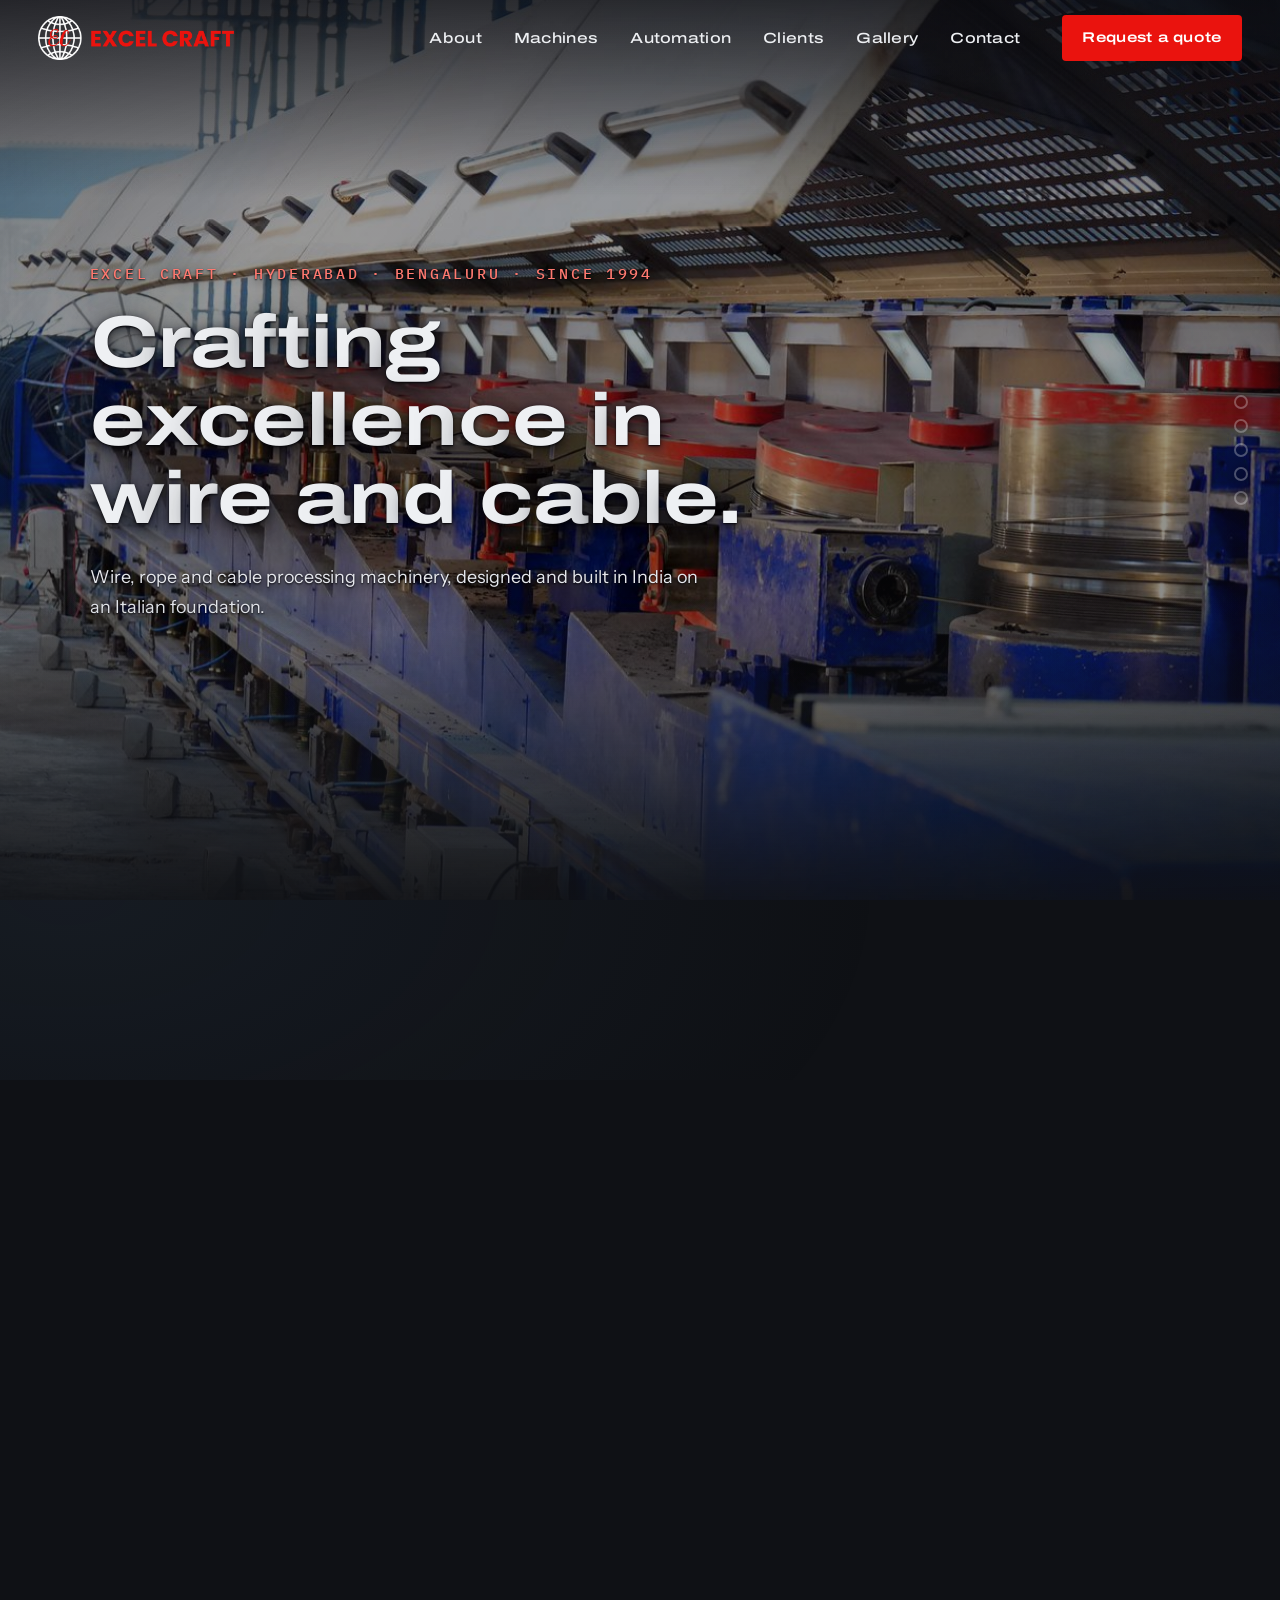
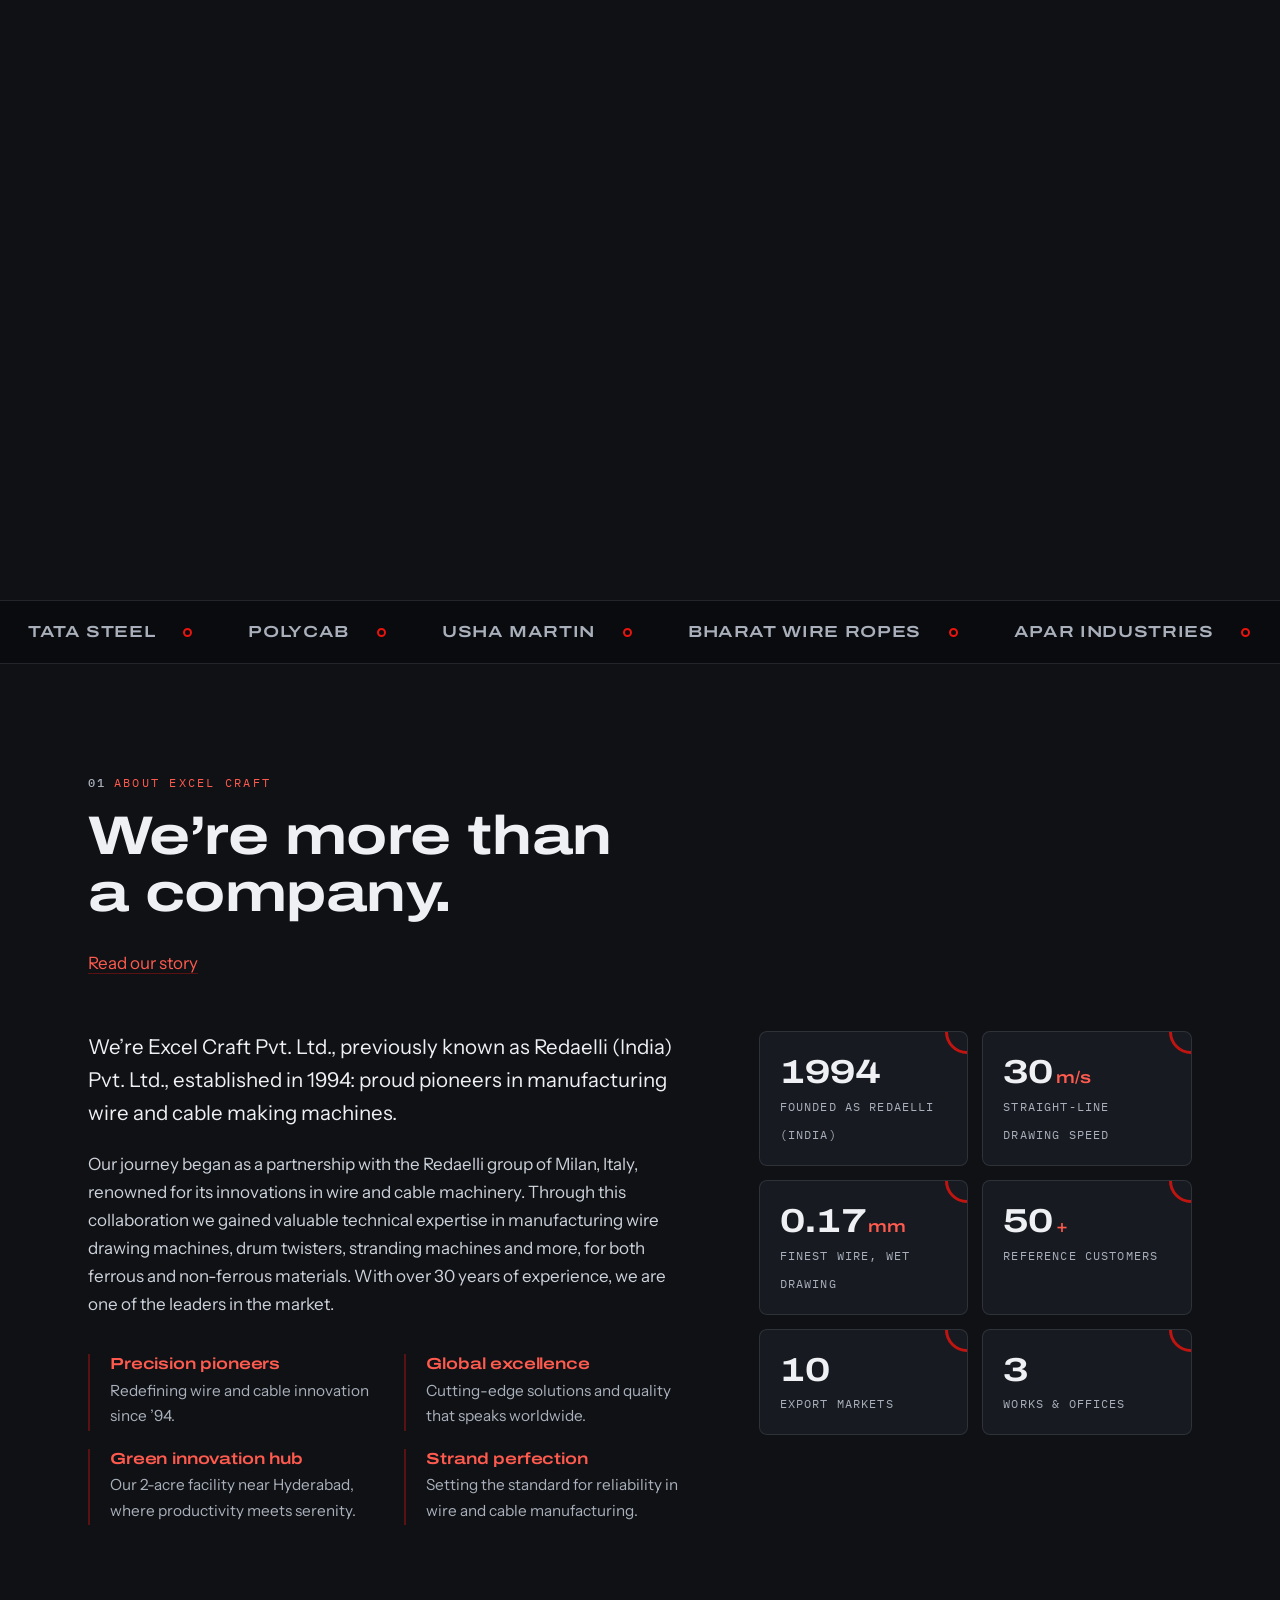
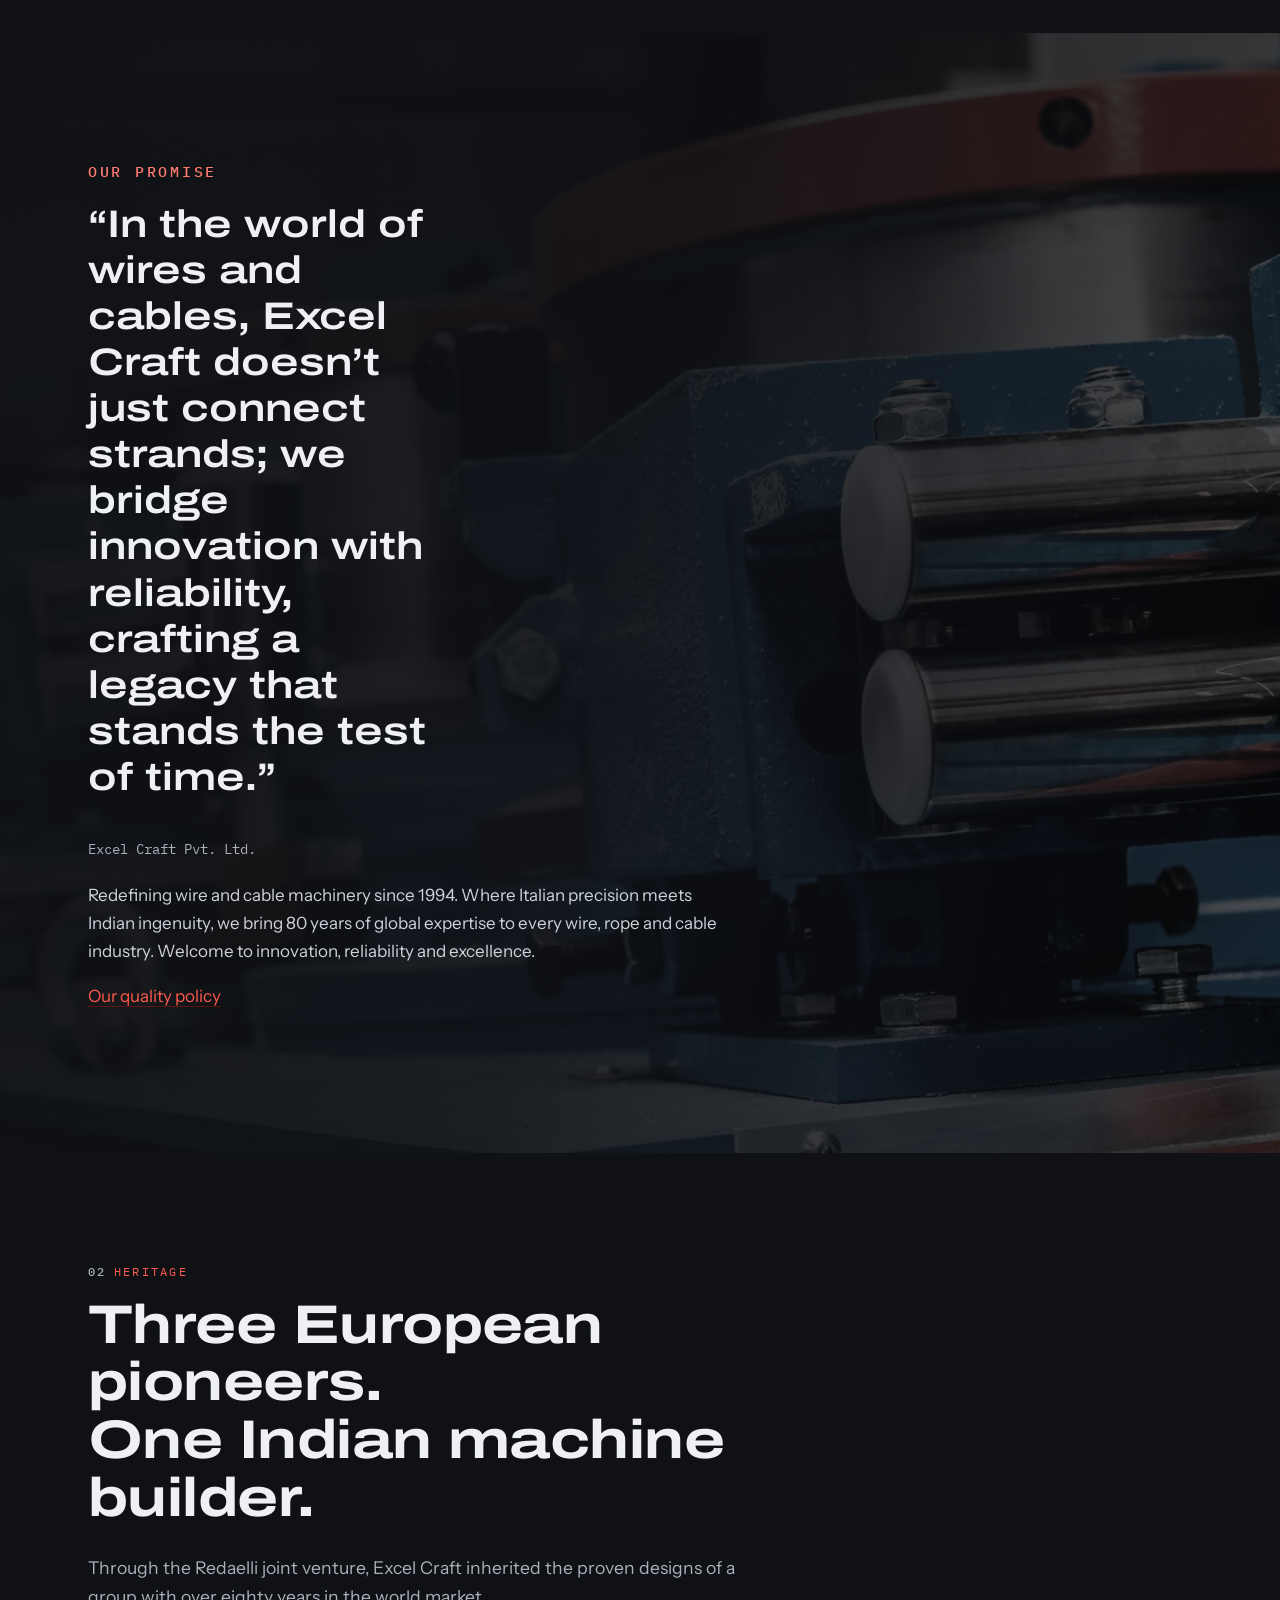
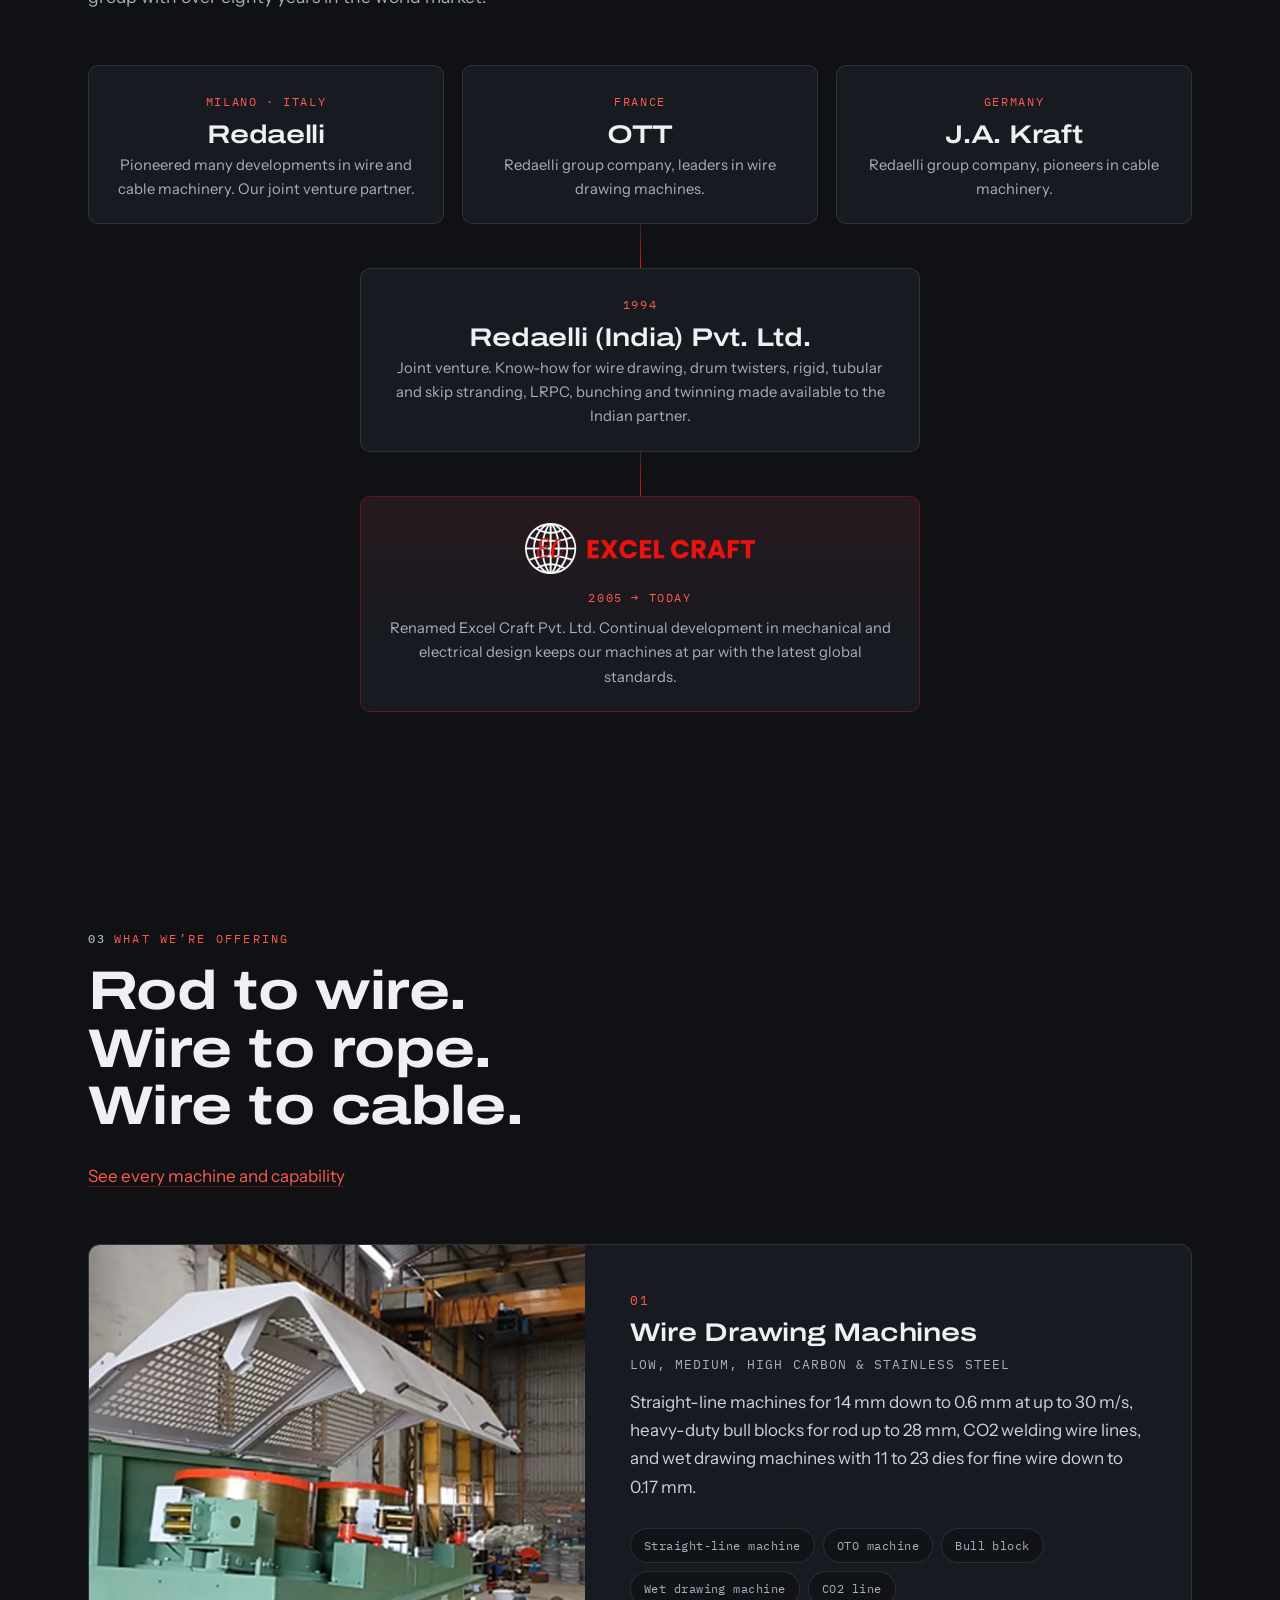
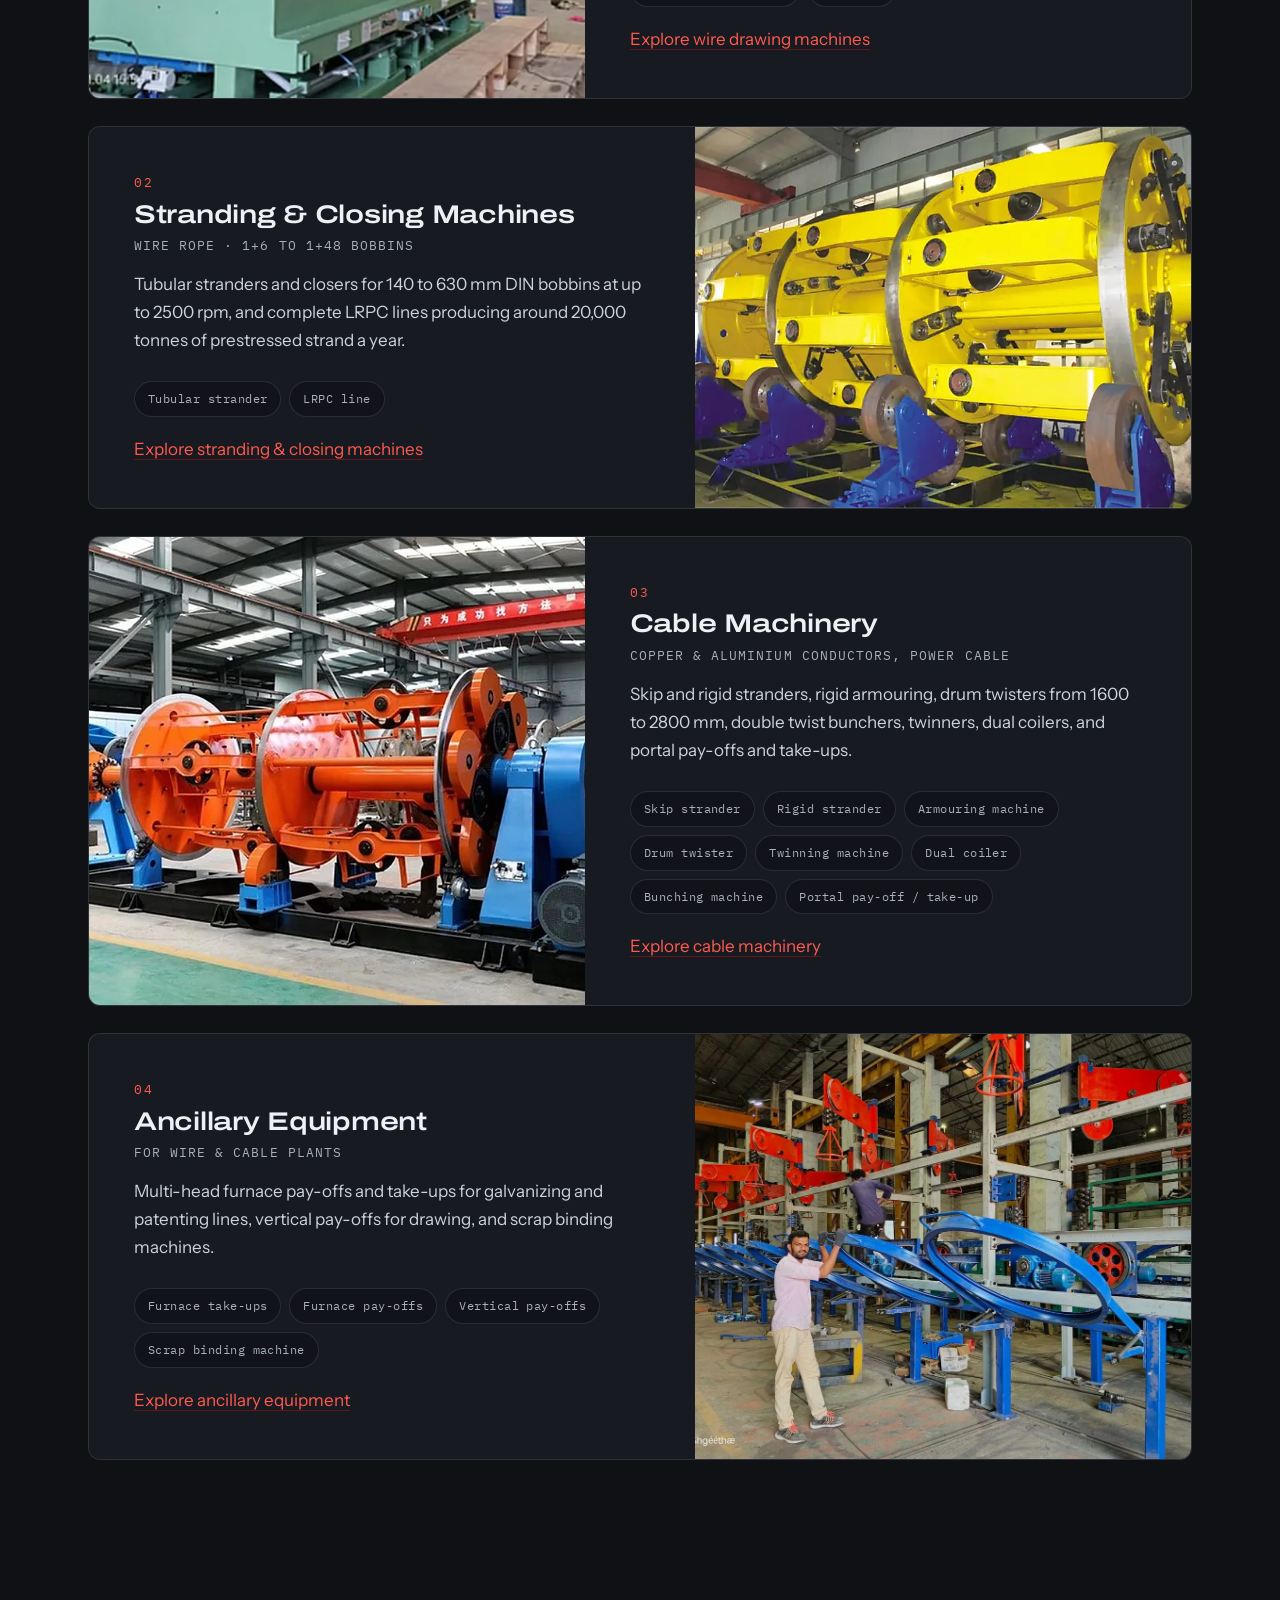
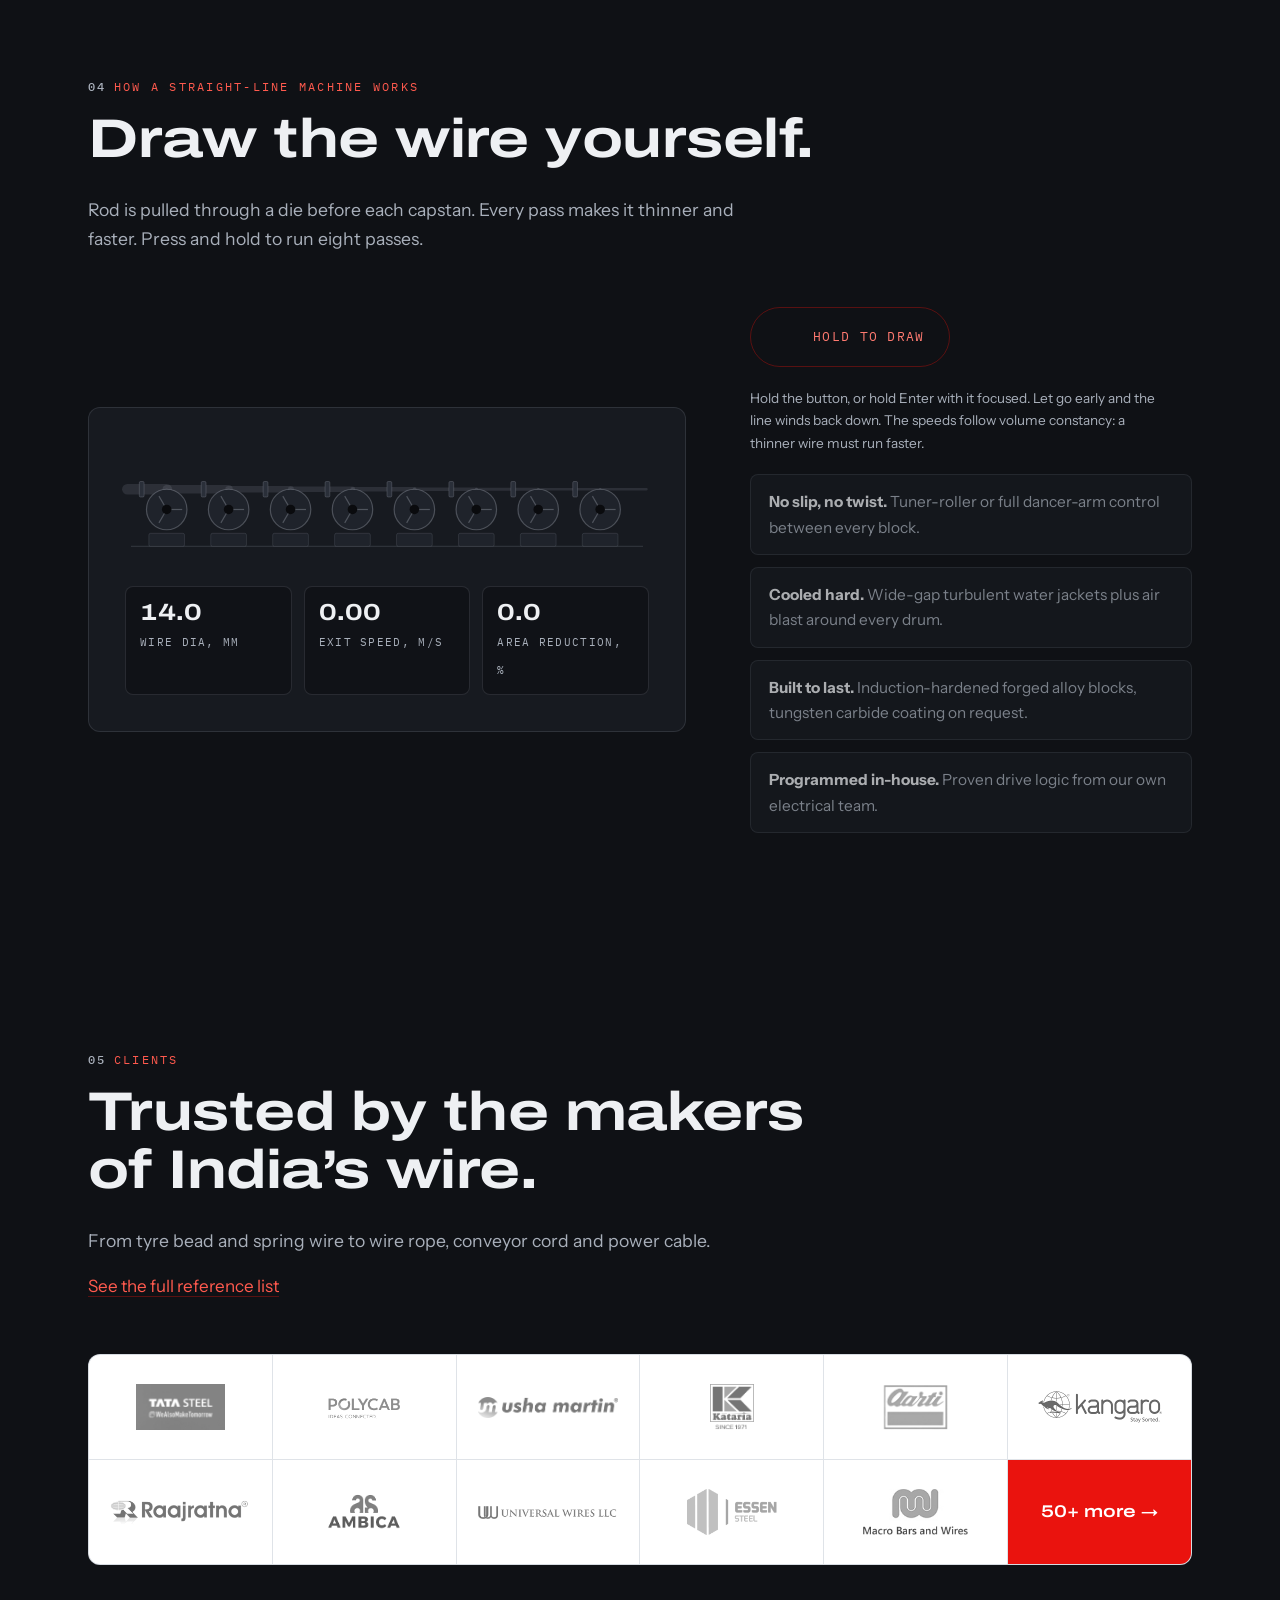
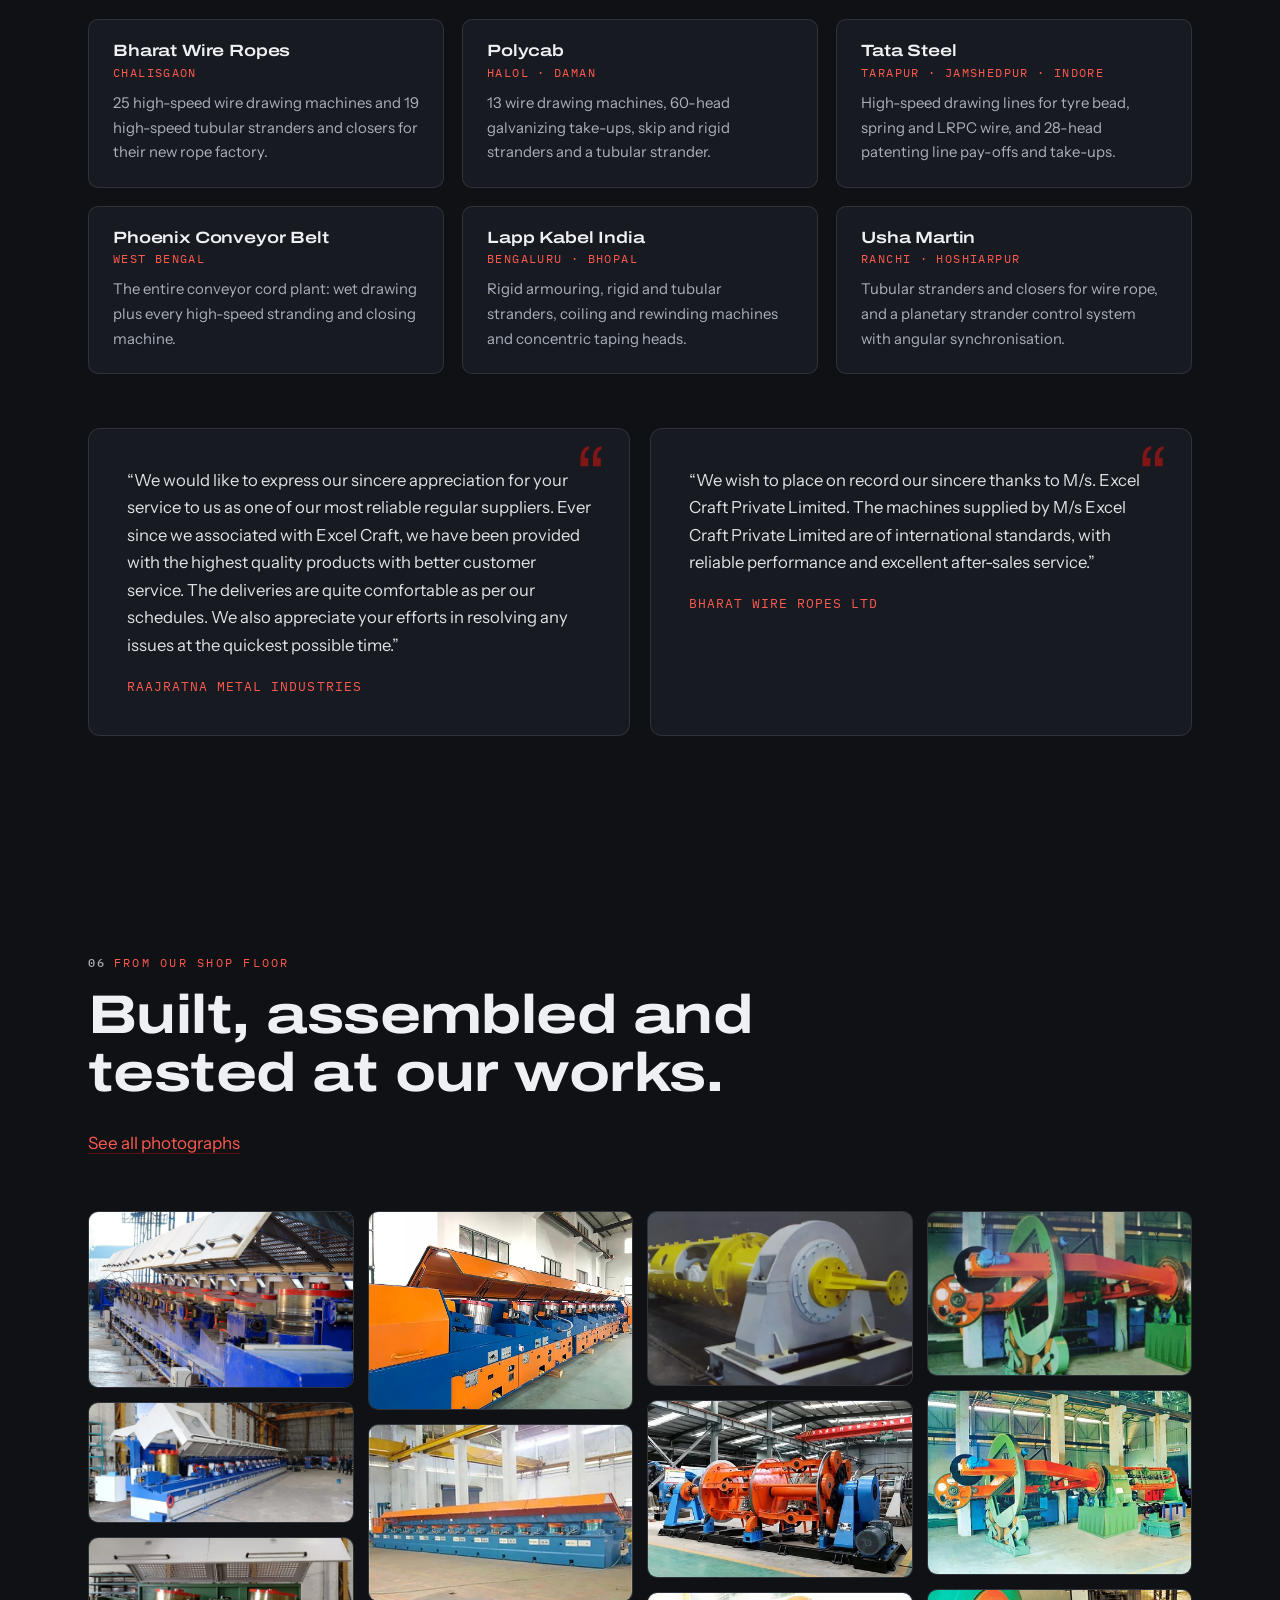
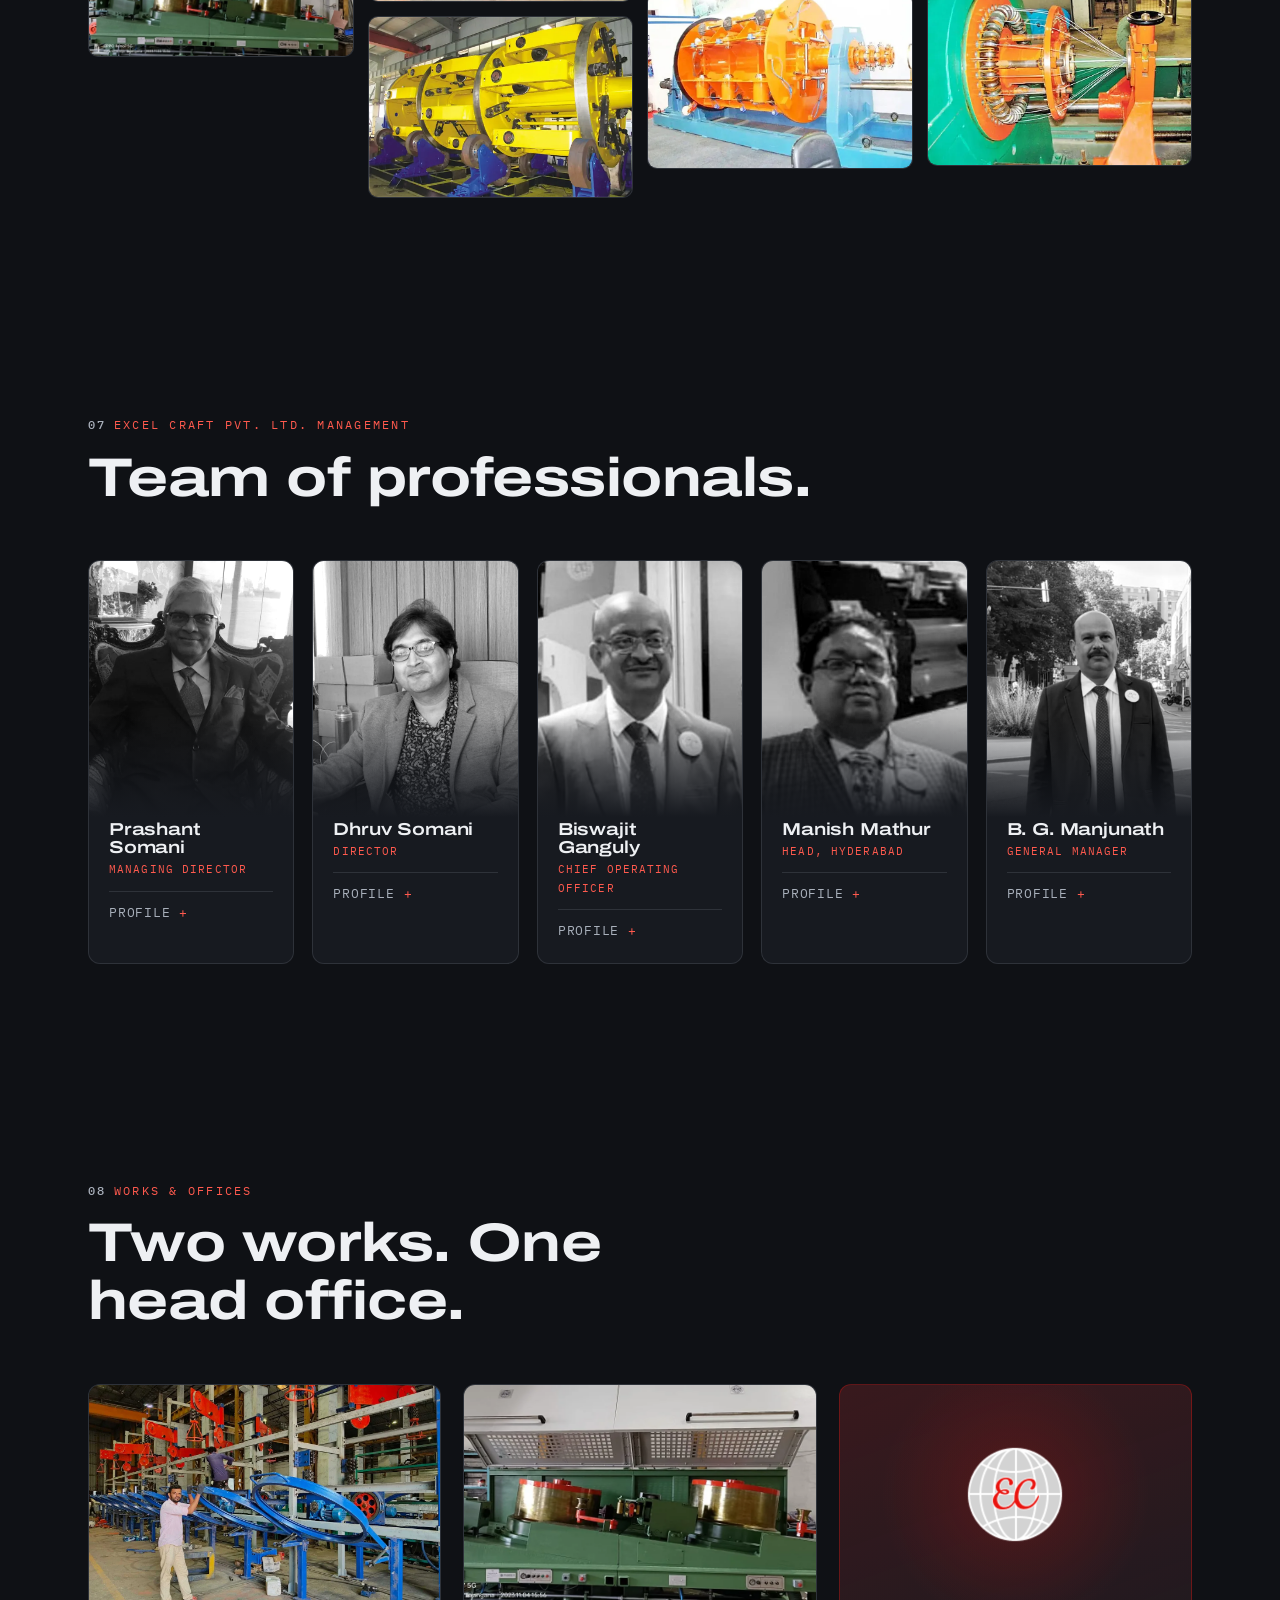
==== index.html @ e6c7a9d7 "Excel Craft premium website: scroll-journey home + 10 sub-pages Rebuild of excelcraft.in on the L&W " ====
<!DOCTYPE html>
<html lang="en">
<head>
<meta charset="UTF-8">
<meta name="viewport" content="width=device-width, initial-scale=1.0">
<title>Excel Craft | Wire, Rope &amp; Cable Machinery | Since 1994</title>
<meta name="description" content="Excel Craft (formerly Redaelli India) designs and builds wire drawing, stranding and cable machinery in Hyderabad and Bengaluru for Tata Steel, Polycab, Usha Martin and more. Since 1994.">
<meta name="theme-color" content="#0f1115">
<!-- DEPLOY STEP: set og:url / og:image to absolute URLs on the final domain -->
<meta property="og:title" content="Excel Craft | Wire, Rope &amp; Cable Machinery | Since 1994">
<meta property="og:description" content="Excel Craft (formerly Redaelli India) designs and builds wire drawing, stranding and cable machinery in Hyderabad and Bengaluru for Tata Steel, Polycab, Usha Martin and more. Since 1994.">
<meta property="og:type" content="website">
<meta property="og:image" content="assets/img/hero-1400.jpg">
<link rel="icon" type="image/png" href="assets/img/mark.png">
<link rel="preconnect" href="https://fonts.googleapis.com">
<link rel="preconnect" href="https://fonts.gstatic.com" crossorigin>
<link href="https://fonts.googleapis.com/css2?family=Archivo:wdth,wght@125,500;125,600;125,700&family=Instrument+Sans:wght@400;500&family=IBM+Plex+Mono:wght@400;500&display=swap" rel="stylesheet">
<link rel="stylesheet" href="assets/css/main.css">
<script>document.documentElement.classList.add('js');window.addEventListener('load',function(){document.body.classList.add('ready')});</script>
</head>
<body>
<a class="skip-link" href="#main">Skip to content</a>
<div class="env" aria-hidden="true"><div class="env-glow"></div><canvas id="motes"></canvas><div class="env-grain"></div></div>

<header class="nav" id="nav">
  <div class="nav-inner">
    <a class="brand" href="index.html" aria-label="Excel Craft, home"><img src="assets/img/logo.png" alt="Excel Craft" width="196" height="43"></a>
    <nav class="menu" aria-label="Main menu">
      <ul class="menu-list">
        <li><a class="menu-top" href="about.html">About</a></li>
        <li class="has-drop">
          <button class="menu-top" aria-expanded="false">Machines</button>
          <ul class="drop">
            <li><a href="wire-drawing.html">Wire Drawing Machines</a></li>
            <li><a href="stranding-closing.html">Stranding &amp; Closing Machines</a></li>
            <li><a href="cable-machinery.html">Cable Machinery</a></li>
            <li><a href="ancillary.html">Ancillary Equipment</a></li>
            <li><a class="drop-all" href="products.html">All machines &amp; capabilities</a></li>
          </ul>
        </li>
        <li><a class="menu-top" href="services.html">Automation</a></li>
        <li><a class="menu-top" href="clients.html">Clients</a></li>
        <li><a class="menu-top" href="gallery.html">Gallery</a></li>
        <li><a class="menu-top" href="contact.html">Contact</a></li>
      </ul>
    </nav>
    <a class="btn btn-solid nav-cta" href="contact.html#enquiry">Request a quote</a>
    <button class="burger" id="burger" aria-expanded="false" aria-controls="mobile-menu" aria-label="Open menu"><span></span><span></span><span></span></button>
  </div>
</header>

<div class="mobile-menu" id="mobile-menu" hidden>
  <nav aria-label="Mobile menu">
    <a class="mm-single" href="about.html">About</a>
    <details><summary>Machines</summary>
      <a href="wire-drawing.html">Wire Drawing Machines</a>
      <a href="stranding-closing.html">Stranding &amp; Closing Machines</a>
      <a href="cable-machinery.html">Cable Machinery</a>
      <a href="ancillary.html">Ancillary Equipment</a>
      <a href="products.html">All machines &amp; capabilities</a>
    </details>
    <a class="mm-single" href="services.html">Automation &amp; Service</a>
    <a class="mm-single" href="clients.html">Clients</a>
    <a class="mm-single" href="gallery.html">Gallery</a>
    <a class="mm-single" href="contact.html">Contact</a>
    <a class="btn btn-solid mm-cta" href="contact.html#enquiry">Request a quote</a>
  </nav>
</div>

<main id="main" tabindex="-1">

<section class="hero" id="top" aria-label="Introduction">
  <div class="stage">
    <div class="cam" aria-hidden="true">
      <img id="hero-img" src="assets/img/hero-2560.jpg" srcset="assets/img/hero-1400.jpg 1400w, assets/img/hero-2560.jpg 2560w" sizes="100vw" alt="" fetchpriority="high">
    </div>
    <div class="scrim" aria-hidden="true"></div>

    <div class="band band-1" data-a="0" data-b="0.17" data-entrance="rise">
      <p class="kicker">Excel Craft &middot; Hyderabad &middot; Bengaluru &middot; Since 1994</p>
      <h1 class="split" data-split>Crafting excellence in wire and cable.</h1>
      <p class="band-sub">Wire, rope and cable processing machinery, designed and built in India on an Italian foundation.</p>
    </div>
    <div class="band band-2" data-a="0.21" data-b="0.385" data-entrance="scatter">
      <p class="split big" data-split>Tata Steel. Polycab. Usha Martin.</p>
      <p class="band-sub">Some of India's largest wire, rope and cable makers, and fifty more at home and abroad, run their lines on Excel Craft machines.</p>
    </div>
    <div class="band band-3" data-a="0.42" data-b="0.60" data-entrance="grid">
      <p class="split big" data-split>14 mm rod in. 0.6 mm wire out. 30 m/s.</p>
      <p class="band-sub">Straight-line drawing with no slip and no twist, on blocks from 350 to 1200 mm.</p>
    </div>
    <div class="band band-4" data-a="0.63" data-b="0.80" data-entrance="blur">
      <p class="split big" data-split>Born Redaelli (India). A lineage that starts in Milan.</p>
      <p class="band-sub">Italian precision meets Indian ingenuity: eighty years of Redaelli know-how, carried forward since 1994.</p>
    </div>
    <div class="band band-5" data-a="0.835" data-b="1" data-entrance="settle">
      <h2 class="split" data-split>Where precision meets Indian ingenuity.</h2>
      <p class="band-sub settle-sub">From a single drawing machine to an entire rope plant.</p>
      <div class="settle-cta">
        <a class="btn btn-solid" href="#contact">Request a quote</a>
        <a class="btn btn-ghost" href="#machines">Explore the machines</a>
      </div>
    </div>

    <div class="static-hero">
      <p class="kicker">Excel Craft &middot; Hyderabad &middot; Bengaluru &middot; Since 1994</p>
      <p class="static-h1" role="heading" aria-level="1">Crafting excellence in wire and cable.</p>
      <p class="band-sub">Wire, rope and cable processing machinery, designed and built in India on an Italian foundation.</p>
      <div class="settle-cta">
        <a class="btn btn-solid" href="#contact">Request a quote</a>
        <a class="btn btn-ghost" href="#machines">Explore the machines</a>
      </div>
    </div>

    <div class="hero-steps" aria-hidden="true"><span></span><span></span><span></span><span></span><span></span></div>
    <div class="cue" aria-hidden="true"><span class="cue-label">Scroll</span><span class="cue-line"></span></div>
  </div>
</section>

<div class="ticker" aria-label="Some of our clients">
  <div class="ticker-track"><ul><li>Tata Steel</li><li>Polycab</li><li>Usha Martin</li><li>Bharat Wire Ropes</li><li>APAR Industries</li><li>Lapp Kabel</li><li>Sterlite</li><li>Kataria Wires</li><li>Aarti Steels</li><li>Phoenix Conveyor Belt</li><li>Ador Welding</li><li>Deepak Cables</li><li>Jordan Cables</li><li>Usha Siam Steel</li><li>Blue Nile Wire Products</li><li>Essen Steels</li><li>Rajratna Metals</li><li>Kangaro Industries</li></ul><ul aria-hidden="true"><li>Tata Steel</li><li>Polycab</li><li>Usha Martin</li><li>Bharat Wire Ropes</li><li>APAR Industries</li><li>Lapp Kabel</li><li>Sterlite</li><li>Kataria Wires</li><li>Aarti Steels</li><li>Phoenix Conveyor Belt</li><li>Ador Welding</li><li>Deepak Cables</li><li>Jordan Cables</li><li>Usha Siam Steel</li><li>Blue Nile Wire Products</li><li>Essen Steels</li><li>Rajratna Metals</li><li>Kangaro Industries</li></ul></div>
</div>

<!-- ============ PROFILE ============ -->
<section class="sec" id="profile">
  <div class="wrap">
    
    <div class="sec-head reveal">
      <p class="kicker"><b>01</b>About Excel Craft</p>
      <h2>We&rsquo;re more than<br>a company.</h2>
      <p><a class="text-link" href="about.html">Read our story</a></p>
    </div>
    <div class="profile-grid">
      <div class="reveal">
        <p class="lede">We&rsquo;re Excel Craft Pvt. Ltd., previously known as Redaelli (India) Pvt. Ltd., established in 1994: proud pioneers in manufacturing wire and cable making machines.</p>
        <p style="color:#cdd2db">Our journey began as a partnership with the Redaelli group of Milan, Italy, renowned for its innovations in wire and cable machinery. Through this collaboration we gained valuable technical expertise in manufacturing wire drawing machines, drum twisters, stranding machines and more, for both ferrous and non-ferrous materials. With over 30 years of experience, we are one of the leaders in the market.</p>
        <div class="pillars stagger reveal">
          <div class="pillar"><h3>Precision pioneers</h3><p>Redefining wire and cable innovation since &rsquo;94.</p></div>
          <div class="pillar"><h3>Global excellence</h3><p>Cutting-edge solutions and quality that speaks worldwide.</p></div>
          <div class="pillar"><h3>Green innovation hub</h3><p>Our 2-acre facility near Hyderabad, where productivity meets serenity.</p></div>
          <div class="pillar"><h3>Strand perfection</h3><p>Setting the standard for reliability in wire and cable manufacturing.</p></div>
        </div>
      </div>
      <div class="stats stagger reveal" id="stats">
        <div class="stat"><span class="stat-num" data-count="1994" data-plain>1994</span><span class="stat-label">Founded as Redaelli (India)</span></div>
        <div class="stat"><span class="stat-num" data-count="30">30<small>m/s</small></span><span class="stat-label">Straight-line drawing speed</span></div>
        <div class="stat"><span class="stat-num" data-count="0.17">0.17<small>mm</small></span><span class="stat-label">Finest wire, wet drawing</span></div>
        <div class="stat"><span class="stat-num" data-count="50">50<small>+</small></span><span class="stat-label">Reference customers</span></div>
        <div class="stat"><span class="stat-num" data-count="10">10</span><span class="stat-label">Export markets</span></div>
        <div class="stat"><span class="stat-num" data-count="3" data-plain>3</span><span class="stat-label">Works &amp; offices</span></div>
      </div>
    </div>
  </div>
</section>

<!-- Lineage band -->
<section class="lineage-band" aria-label="Our promise">
  <div class="lineage-photo" aria-hidden="true"></div>
  <div class="wrap lineage-inner reveal">
    <p class="kicker">Our promise</p>
    <blockquote>
      <p>&ldquo;In the world of wires and cables, Excel Craft doesn&rsquo;t just connect strands; we bridge innovation with reliability, crafting a legacy that stands the test of time.&rdquo;</p>
      <footer>Excel Craft Pvt. Ltd.</footer>
    </blockquote>
    <p class="lineage-copy">Redefining wire and cable machinery since 1994. Where Italian precision meets Indian ingenuity, we bring 80 years of global expertise to every wire, rope and cable industry. Welcome to innovation, reliability and excellence.</p>
    <p><a class="text-link" href="about.html#quality">Our quality policy</a></p>
  </div>
</section>

<!-- Heritage -->
<section class="sec" id="heritage">
  <div class="wrap">
    
    <div class="sec-head reveal">
      <p class="kicker"><b>02</b>Heritage</p>
      <h2>Three European pioneers.<br>One Indian machine builder.</h2>
      <p class="sec-lede">Through the Redaelli joint venture, Excel Craft inherited the proven designs of a group with over eighty years in the world market.</p>
    </div>
    <div class="org reveal">
      <div class="org-row org-parents stagger reveal">
        <div class="org-card"><p class="org-tag">Milano &middot; Italy</p><h3>Redaelli</h3><p class="org-sub">Pioneered many developments in wire and cable machinery. Our joint venture partner.</p></div>
        <div class="org-card"><p class="org-tag">France</p><h3>OTT</h3><p class="org-sub">Redaelli group company, leaders in wire drawing machines.</p></div>
        <div class="org-card"><p class="org-tag">Germany</p><h3>J.A. Kraft</h3><p class="org-sub">Redaelli group company, pioneers in cable machinery.</p></div>
      </div>
      <div class="org-join" aria-hidden="true"><span class="org-line"></span></div>
      <div class="org-card org-mid reveal"><p class="org-tag">1994</p><h3>Redaelli (India) Pvt. Ltd.</h3><p class="org-sub">Joint venture. Know-how for wire drawing, drum twisters, rigid, tubular and skip stranding, LRPC, bunching and twinning made available to the Indian partner.</p></div>
      <div class="org-join" aria-hidden="true"><span class="org-line"></span></div>
      <div class="org-card org-ec reveal"><img src="assets/img/logo.png" alt="Excel Craft" loading="lazy"><p class="org-tag">2005 &rarr; today</p><p class="org-sub">Renamed Excel Craft Pvt. Ltd. Continual development in mechanical and electrical design keeps our machines at par with the latest global standards.</p></div>
    </div>
  </div>
</section>

<!-- ============ MACHINES ============ -->
<section class="sec" id="machines">
  <div class="wrap">
    
    <div class="sec-head reveal">
      <p class="kicker"><b>03</b>What we&rsquo;re offering</p>
      <h2>Rod to wire. Wire to rope.<br>Wire to cable.</h2>
      <p><a class="text-link" href="products.html">See every machine and capability</a></p>
    </div>
    <div class="svc-list">
      <article class="svc reveal">
        <div class="svc-media"><img src="assets/img/p-straight-line.webp" alt="Straight-line wire drawing machine" loading="lazy"></div>
        <div class="svc-body">
          <p class="svc-index">01</p><h3>Wire Drawing Machines</h3><p class="svc-tag">Low, medium, high carbon &amp; stainless steel</p><p>Straight-line machines for 14 mm down to 0.6 mm at up to 30 m/s, heavy-duty bull blocks for rod up to 28 mm, CO2 welding wire lines, and wet drawing machines with 11 to 23 dies for fine wire down to 0.17 mm.</p>
          <ul class="chip-row"><li><a href="wire-drawing.html#straight-line">Straight-line machine</a></li><li><a href="wire-drawing.html#oto">OTO machine</a></li><li><a href="wire-drawing.html#bull-block">Bull block</a></li><li><a href="wire-drawing.html#wet-drawing">Wet drawing machine</a></li><li><a href="wire-drawing.html#co2-line">CO2 line</a></li></ul>
          <p style="margin:18px 0 0"><a class="text-link" href="wire-drawing.html">Explore wire drawing machines</a></p>
        </div>
      </article>
      <article class="svc reveal">
        <div class="svc-media"><img src="assets/img/g-tubular-yellow.webp" alt="Tubular stranding machine" loading="lazy"></div>
        <div class="svc-body">
          <p class="svc-index">02</p><h3>Stranding &amp; Closing Machines</h3><p class="svc-tag">Wire rope &middot; 1+6 to 1+48 bobbins</p><p>Tubular stranders and closers for 140 to 630 mm DIN bobbins at up to 2500 rpm, and complete LRPC lines producing around 20,000 tonnes of prestressed strand a year.</p>
          <ul class="chip-row"><li><a href="stranding-closing.html#tubular">Tubular strander</a></li><li><a href="stranding-closing.html#lrpc">LRPC line</a></li></ul>
          <p style="margin:18px 0 0"><a class="text-link" href="stranding-closing.html">Explore stranding &amp; closing machines</a></p>
        </div>
      </article>
      <article class="svc reveal">
        <div class="svc-media"><img src="assets/img/g-rigid-orange.webp" alt="Rigid stranding machine" loading="lazy"></div>
        <div class="svc-body">
          <p class="svc-index">03</p><h3>Cable Machinery</h3><p class="svc-tag">Copper &amp; aluminium conductors, power cable</p><p>Skip and rigid stranders, rigid armouring, drum twisters from 1600 to 2800 mm, double twist bunchers, twinners, dual coilers, and portal pay-offs and take-ups.</p>
          <ul class="chip-row"><li><a href="cable-machinery.html#skip-strander">Skip strander</a></li><li><a href="cable-machinery.html#rigid-strander">Rigid strander</a></li><li><a href="cable-machinery.html#rigid-armouring">Armouring machine</a></li><li><a href="cable-machinery.html#drum-twister">Drum twister</a></li><li><a href="cable-machinery.html#twinning">Twinning machine</a></li><li><a href="cable-machinery.html#dual-coiler">Dual coiler</a></li><li><a href="cable-machinery.html#bunching">Bunching machine</a></li><li><a href="cable-machinery.html#portal">Portal pay-off / take-up</a></li></ul>
          <p style="margin:18px 0 0"><a class="text-link" href="cable-machinery.html">Explore cable machinery</a></p>
        </div>
      </article>
      <article class="svc reveal">
        <div class="svc-media"><img src="assets/img/p-furnace-payoff.webp" alt="Row of furnace pay-offs" loading="lazy"></div>
        <div class="svc-body">
          <p class="svc-index">04</p><h3>Ancillary Equipment</h3><p class="svc-tag">For wire &amp; cable plants</p><p>Multi-head furnace pay-offs and take-ups for galvanizing and patenting lines, vertical pay-offs for drawing, and scrap binding machines.</p>
          <ul class="chip-row"><li><a href="ancillary.html#furnace-takeup">Furnace take-ups</a></li><li><a href="ancillary.html#furnace-payoff">Furnace pay-offs</a></li><li><a href="ancillary.html#vertical-payoff">Vertical pay-offs</a></li><li><a href="ancillary.html#scrap-binding">Scrap binding machine</a></li></ul>
          <p style="margin:18px 0 0"><a class="text-link" href="ancillary.html">Explore ancillary equipment</a></p>
        </div>
      </article>
    </div>
  </div>
</section>

<!-- ============ THE INTERACTIVE MOMENT ============ -->
<section class="sec" id="draw">
  <div class="wrap">
    
    <div class="sec-head reveal">
      <p class="kicker"><b>04</b>How a straight-line machine works</p>
      <h2>Draw the wire yourself.</h2>
      <p class="sec-lede">Rod is pulled through a die before each capstan. Every pass makes it thinner and faster. Press and hold to run eight passes.</p>
    </div>
    <div class="draw-wrap reveal">
      <div class="draw-rig">
        <svg class="draw-svg" id="draw-svg" viewBox="0 0 880 200" role="img" aria-label="Eight capstans of a straight-line drawing machine">
        <line class="rail" x1="10" y1="172" x2="870" y2="172"/>
        <line class="wire-bg" x1="4" y1="76" x2="70" y2="76" stroke-width="18.0"/>
        <line class="wire-bg" x1="70" y1="76" x2="174" y2="76" stroke-width="14.1"/>
        <line class="wire-bg" x1="174" y1="76" x2="278" y2="76" stroke-width="11.2"/>
        <line class="wire-bg" x1="278" y1="76" x2="382" y2="76" stroke-width="9.0"/>
        <line class="wire-bg" x1="382" y1="76" x2="486" y2="76" stroke-width="7.3"/>
        <line class="wire-bg" x1="486" y1="76" x2="590" y2="76" stroke-width="6.0"/>
        <line class="wire-bg" x1="590" y1="76" x2="694" y2="76" stroke-width="5.1"/>
        <line class="wire-bg" x1="694" y1="76" x2="798" y2="76" stroke-width="4.3"/>
        <line class="wire-bg" x1="798" y1="76" x2="876" y2="76" stroke-width="3.8"/>
        <line class="wire" pathLength="1" x1="4" y1="76" x2="70" y2="76" stroke-width="18.0"/>
        <line class="wire" pathLength="1" x1="70" y1="76" x2="174" y2="76" stroke-width="14.1"/>
        <line class="wire" pathLength="1" x1="174" y1="76" x2="278" y2="76" stroke-width="11.2"/>
        <line class="wire" pathLength="1" x1="278" y1="76" x2="382" y2="76" stroke-width="9.0"/>
        <line class="wire" pathLength="1" x1="382" y1="76" x2="486" y2="76" stroke-width="7.3"/>
        <line class="wire" pathLength="1" x1="486" y1="76" x2="590" y2="76" stroke-width="6.0"/>
        <line class="wire" pathLength="1" x1="590" y1="76" x2="694" y2="76" stroke-width="5.1"/>
        <line class="wire" pathLength="1" x1="694" y1="76" x2="798" y2="76" stroke-width="4.3"/>
        <line class="wire" pathLength="1" x1="798" y1="76" x2="876" y2="76" stroke-width="3.8"/>
        <rect class="die-box" x="24" y="63" width="8" height="26" rx="2"/>
        <rect class="base" x="40" y="150" width="60" height="22" rx="3"/>
        <g class="rot"><circle class="cap" cx="70" cy="110" r="34"/><line class="spoke" x1="70" y1="110" x2="96.0" y2="110.0"/><line class="spoke" x1="70" y1="110" x2="57.0" y2="132.5"/><line class="spoke" x1="70" y1="110" x2="57.0" y2="87.5"/><circle class="hub" cx="70" cy="110" r="8"/></g>
        <rect class="die-box" x="128" y="63" width="8" height="26" rx="2"/>
        <rect class="base" x="144" y="150" width="60" height="22" rx="3"/>
        <g class="rot"><circle class="cap" cx="174" cy="110" r="34"/><line class="spoke" x1="174" y1="110" x2="200.0" y2="110.0"/><line class="spoke" x1="174" y1="110" x2="161.0" y2="132.5"/><line class="spoke" x1="174" y1="110" x2="161.0" y2="87.5"/><circle class="hub" cx="174" cy="110" r="8"/></g>
        <rect class="die-box" x="232" y="63" width="8" height="26" rx="2"/>
        <rect class="base" x="248" y="150" width="60" height="22" rx="3"/>
        <g class="rot"><circle class="cap" cx="278" cy="110" r="34"/><line class="spoke" x1="278" y1="110" x2="304.0" y2="110.0"/><line class="spoke" x1="278" y1="110" x2="265.0" y2="132.5"/><line class="spoke" x1="278" y1="110" x2="265.0" y2="87.5"/><circle class="hub" cx="278" cy="110" r="8"/></g>
        <rect class="die-box" x="336" y="63" width="8" height="26" rx="2"/>
        <rect class="base" x="352" y="150" width="60" height="22" rx="3"/>
        <g class="rot"><circle class="cap" cx="382" cy="110" r="34"/><line class="spoke" x1="382" y1="110" x2="408.0" y2="110.0"/><line class="spoke" x1="382" y1="110" x2="369.0" y2="132.5"/><line class="spoke" x1="382" y1="110" x2="369.0" y2="87.5"/><circle class="hub" cx="382" cy="110" r="8"/></g>
        <rect class="die-box" x="440" y="63" width="8" height="26" rx="2"/>
        <rect class="base" x="456" y="150" width="60" height="22" rx="3"/>
        <g class="rot"><circle class="cap" cx="486" cy="110" r="34"/><line class="spoke" x1="486" y1="110" x2="512.0" y2="110.0"/><line class="spoke" x1="486" y1="110" x2="473.0" y2="132.5"/><line class="spoke" x1="486" y1="110" x2="473.0" y2="87.5"/><circle class="hub" cx="486" cy="110" r="8"/></g>
        <rect class="die-box" x="544" y="63" width="8" height="26" rx="2"/>
        <rect class="base" x="560" y="150" width="60" height="22" rx="3"/>
        <g class="rot"><circle class="cap" cx="590" cy="110" r="34"/><line class="spoke" x1="590" y1="110" x2="616.0" y2="110.0"/><line class="spoke" x1="590" y1="110" x2="577.0" y2="132.5"/><line class="spoke" x1="590" y1="110" x2="577.0" y2="87.5"/><circle class="hub" cx="590" cy="110" r="8"/></g>
        <rect class="die-box" x="648" y="63" width="8" height="26" rx="2"/>
        <rect class="base" x="664" y="150" width="60" height="22" rx="3"/>
        <g class="rot"><circle class="cap" cx="694" cy="110" r="34"/><line class="spoke" x1="694" y1="110" x2="720.0" y2="110.0"/><line class="spoke" x1="694" y1="110" x2="681.0" y2="132.5"/><line class="spoke" x1="694" y1="110" x2="681.0" y2="87.5"/><circle class="hub" cx="694" cy="110" r="8"/></g>
        <rect class="die-box" x="752" y="63" width="8" height="26" rx="2"/>
        <rect class="base" x="768" y="150" width="60" height="22" rx="3"/>
        <g class="rot"><circle class="cap" cx="798" cy="110" r="34"/><line class="spoke" x1="798" y1="110" x2="824.0" y2="110.0"/><line class="spoke" x1="798" y1="110" x2="785.0" y2="132.5"/><line class="spoke" x1="798" y1="110" x2="785.0" y2="87.5"/><circle class="hub" cx="798" cy="110" r="8"/></g>
        </svg>
        <div class="draw-read" aria-live="off">
          <div class="read"><b id="read-d">14.0</b><span>Wire dia, mm</span></div>
          <div class="read"><b id="read-v">0.0</b><span>Exit speed, m/s</span></div>
          <div class="read"><b id="read-r">0.0</b><span>Area reduction, %</span></div>
        </div>
      </div>
      <div class="draw-side">
        <button class="hold-btn" id="hold-btn" aria-describedby="hold-note">
          <svg class="hold-ring" viewBox="0 0 48 48" aria-hidden="true"><circle cx="24" cy="24" r="20" fill="none" stroke="currentColor" stroke-width="3" stroke-dasharray="126" style="stroke-dashoffset:var(--hd,126)"/></svg>
          <span class="hold-label">Hold to draw</span>
        </button>
        <p id="hold-note" class="hold-note">Hold the button, or hold Enter with it focused. Let go early and the line winds back down. The speeds follow volume constancy: a thinner wire must run faster.</p>
        <ul class="draw-facts" id="draw-facts">
          <li><strong>No slip, no twist.</strong> Tuner-roller or full dancer-arm control between every block.</li>
          <li><strong>Cooled hard.</strong> Wide-gap turbulent water jackets plus air blast around every drum.</li>
          <li><strong>Built to last.</strong> Induction-hardened forged alloy blocks, tungsten carbide coating on request.</li>
          <li><strong>Programmed in-house.</strong> Proven drive logic from our own electrical team.</li>
        </ul>
      </div>
    </div>
  </div>
</section>

<!-- ============ CLIENTS ============ -->
<section class="sec" id="clients">
  <div class="wrap">
    
    <div class="sec-head reveal">
      <p class="kicker"><b>05</b>Clients</p>
      <h2>Trusted by the makers<br>of India&rsquo;s wire.</h2>
      <p class="sec-lede">From tyre bead and spring wire to wire rope, conveyor cord and power cable.</p>
      <p><a class="text-link" href="clients.html">See the full reference list</a></p>
    </div>
    <ul class="logo-wall stagger reveal">
      <li><img src="assets/img/c-tata-steel.png" alt="Tata Steel" loading="lazy"></li>
      <li><img src="assets/img/c-polycab.png" alt="Polycab" loading="lazy"></li>
      <li><img src="assets/img/c-usha-martin.png" alt="Usha Martin" loading="lazy"></li>
      <li><img src="assets/img/c-kataria.png" alt="Kataria Wires" loading="lazy"></li>
      <li><img src="assets/img/c-aarti.png" alt="Aarti Steels" loading="lazy"></li>
      <li><img src="assets/img/c-kangaro.png" alt="Kangaro Industries" loading="lazy"></li>
      <li><img src="assets/img/c-raajratna.png" alt="Raajratna Metal Industries" loading="lazy"></li>
      <li><img src="assets/img/c-ambica.png" alt="Ambica" loading="lazy"></li>
      <li><img src="assets/img/c-universal-wires.png" alt="Universal Wires LLC" loading="lazy"></li>
      <li><img src="assets/img/c-essen.png" alt="Essen Steel" loading="lazy"></li>
      <li><img src="assets/img/c-macro-bars.png" alt="Macro Bars and Wires" loading="lazy"></li>
      <li class="more"><a href="clients.html">50+ more &rarr;</a></li>
    </ul>
    <div class="supplied stagger reveal">
      <div class="supply-card"><h3>Bharat Wire Ropes</h3><p class="where">Chalisgaon</p><p>25 high-speed wire drawing machines and 19 high-speed tubular stranders and closers for their new rope factory.</p></div>
      <div class="supply-card"><h3>Polycab</h3><p class="where">Halol &middot; Daman</p><p>13 wire drawing machines, 60-head galvanizing take-ups, skip and rigid stranders and a tubular strander.</p></div>
      <div class="supply-card"><h3>Tata Steel</h3><p class="where">Tarapur &middot; Jamshedpur &middot; Indore</p><p>High-speed drawing lines for tyre bead, spring and LRPC wire, and 28-head patenting line pay-offs and take-ups.</p></div>
      <div class="supply-card"><h3>Phoenix Conveyor Belt</h3><p class="where">West Bengal</p><p>The entire conveyor cord plant: wet drawing plus every high-speed stranding and closing machine.</p></div>
      <div class="supply-card"><h3>Lapp Kabel India</h3><p class="where">Bengaluru &middot; Bhopal</p><p>Rigid armouring, rigid and tubular stranders, coiling and rewinding machines and concentric taping heads.</p></div>
      <div class="supply-card"><h3>Usha Martin</h3><p class="where">Ranchi &middot; Hoshiarpur</p><p>Tubular stranders and closers for wire rope, and a planetary strander control system with angular synchronisation.</p></div>
    </div>
    
    <div class="quote-grid stagger reveal">
      <blockquote class="testimonial">
        <p>&ldquo;We would like to express our sincere appreciation for your service to us as one of our most reliable regular suppliers. Ever since we associated with Excel Craft, we have been provided with the highest quality products with better customer service. The deliveries are quite comfortable as per our schedules. We also appreciate your efforts in resolving any issues at the quickest possible time.&rdquo;</p>
        <footer>Raajratna Metal Industries</footer>
      </blockquote>
      <blockquote class="testimonial">
        <p>&ldquo;We wish to place on record our sincere thanks to M/s. Excel Craft Private Limited. The machines supplied by M/s Excel Craft Private Limited are of international standards, with reliable performance and excellent after-sales service.&rdquo;</p>
        <footer>Bharat Wire Ropes Ltd</footer>
      </blockquote>
    </div>
  </div>
</section>

<!-- ============ GALLERY ============ -->
<section class="sec" id="gallery">
  <div class="wrap">
    
    <div class="sec-head reveal">
      <p class="kicker"><b>06</b>From our shop floor</p>
      <h2>Built, assembled and<br>tested at our works.</h2>
      <p><a class="text-link" href="gallery.html">See all photographs</a></p>
    </div>
    <div class="gallery reveal">
      <button type="button" data-full="assets/img/hero-1400.jpg" data-alt="Straight-line wire drawing machine, capstans in a row"><img src="assets/img/hero-1400.jpg" alt="Straight-line wire drawing machine, capstans in a row" loading="lazy"></button>
      <button type="button" data-full="assets/img/g-drawing-line-hood.webp" data-alt="Straight-line drawing line with safety hoods"><img src="assets/img/g-drawing-line-hood.webp" alt="Straight-line drawing line with safety hoods" loading="lazy"></button>
      <button type="button" data-full="assets/img/g-drawing-line-green.webp" data-alt="Drawing line assembled for trials"><img src="assets/img/g-drawing-line-green.webp" alt="Drawing line assembled for trials" loading="lazy"></button>
      <button type="button" data-full="assets/img/g-drawing-line-orange.webp" data-alt="Multi-block drawing line"><img src="assets/img/g-drawing-line-orange.webp" alt="Multi-block drawing line" loading="lazy"></button>
      <button type="button" data-full="assets/img/g-drawing-line-long.webp" data-alt="Long drawing line ready for dispatch"><img src="assets/img/g-drawing-line-long.webp" alt="Long drawing line ready for dispatch" loading="lazy"></button>
      <button type="button" data-full="assets/img/g-tubular-yellow.webp" data-alt="Tubular stranding machine"><img src="assets/img/g-tubular-yellow.webp" alt="Tubular stranding machine" loading="lazy"></button>
      <button type="button" data-full="assets/img/p-tubular.webp" data-alt="Tubular strander with bearing housing"><img src="assets/img/p-tubular.webp" alt="Tubular strander with bearing housing" loading="lazy"></button>
      <button type="button" data-full="assets/img/g-rigid-orange.webp" data-alt="Rigid stranding machine"><img src="assets/img/g-rigid-orange.webp" alt="Rigid stranding machine" loading="lazy"></button>
      <button type="button" data-full="assets/img/p-rigid-strander.webp" data-alt="Rigid strander cage"><img src="assets/img/p-rigid-strander.webp" alt="Rigid strander cage" loading="lazy"></button>
      <button type="button" data-full="assets/img/armouring-cage-crop.webp" data-alt="Drum twister cradle"><img src="assets/img/armouring-cage-crop.webp" alt="Drum twister cradle" loading="lazy"></button>
      <button type="button" data-full="assets/img/p-drum-twister.webp" data-alt="Drum twisting line"><img src="assets/img/p-drum-twister.webp" alt="Drum twisting line" loading="lazy"></button>
      <button type="button" data-full="assets/img/p-rigid-armouring.webp" data-alt="Rigid armouring machine"><img src="assets/img/p-rigid-armouring.webp" alt="Rigid armouring machine" loading="lazy"></button>
    </div>
  </div>
</section>

<!-- ============ LEADERSHIP ============ -->
<section class="sec" id="leadership">
  <div class="wrap">
    
    <div class="sec-head reveal">
      <p class="kicker"><b>07</b>Excel Craft Pvt. Ltd. management</p>
      <h2>Team of professionals.</h2>
    </div>
    <div class="leaders stagger reveal">
      <article class="leader">
        <div class="leader-photo"><img src="assets/img/lead-prashant-somani.webp" alt="Prashant Somani" loading="lazy"></div>
        <div class="leader-body"><h3>Prashant Somani</h3><p class="role">Managing Director</p><details><summary>Profile</summary><p>During a career that spans over four decades, Mr. Prashant Somani, as Managing Director, leads and determines the strategic direction of the company. With his aptitude for management and finance, he is both a respected leader and an advisor to the company, its portfolio of products and its subsidiaries. Under his management, Redaelli India Private Limited metamorphosed into a conglomerate with a variety of companies under its name. He also helms the company's latest venture, which deals with specialised welding. Under Mr. Somani's dynamic leadership, the company continues to evolve and diversify.</p></details></div>
      </article>
      <article class="leader">
        <div class="leader-photo"><img src="assets/img/lead-dhruv-somani.webp" alt="Dhruv Somani" loading="lazy"></div>
        <div class="leader-body"><h3>Dhruv Somani</h3><p class="role">Director</p><details><summary>Profile</summary><p>Having devoted over two decades to the company, Mr. Dhruv Somani is an integral part of Excel Craft. With a versatile skill-set and acute expertise in management, he is a key decision maker in areas including human resources, finance, operations and strategic management. Backed by a team of experienced professionals, he also oversees his textile manufacturing and processing business, which produces and prints a variety of fabrics for leading exporters and buying houses. His practical knowledge and ability to adapt make him an indispensable resource to the company.</p></details></div>
      </article>
      <article class="leader">
        <div class="leader-photo"><img src="assets/img/lead-biswajit-ganguly.webp" alt="Biswajit Ganguly" loading="lazy"></div>
        <div class="leader-body"><h3>Biswajit Ganguly</h3><p class="role">Chief Operating Officer</p><details><summary>Profile</summary><p>Mr. Biswajit Ganguly is a thorough professional in wire, cable and rope making machines. As COO of ECPL he sets and evolves the strategic direction for the company and its portfolio of products. He has more than three decades of experience in the wire, cable and rope industry, with a strong track record of driving a technology-based approach, executing business turnarounds and managing successful businesses, and commands respect in the wire industry globally. He worked with Usha Martin's machinery division for 22 years, joined ECPL in 2009, and has become a driving force in its growth, responsible for the strategy and execution of the company's goals.</p></details></div>
      </article>
      <article class="leader">
        <div class="leader-photo"><img src="assets/img/lead-manish-mathur.webp" alt="Manish Mathur" loading="lazy"></div>
        <div class="leader-body"><h3>Manish Mathur</h3><p class="role">Head, Hyderabad</p><details><summary>Profile</summary><p>Overall experience of 30 years. He started working with ECPL in 2002 and has worked in various positions, from technology improvement to new product development in wire, cable and rope making machinery. Before ECPL he worked with GEW Limited for 8 years across projects, maintenance and product development for wire and cable. He started his career as a service engineer in 1991 with Pertech Computers. He mentors our team of engineers.</p></details></div>
      </article>
      <article class="leader">
        <div class="leader-photo"><img src="assets/img/lead-bg-manjunath.webp" alt="B. G. Manjunath" loading="lazy"></div>
        <div class="leader-body"><h3>B. G. Manjunath</h3><p class="role">General Manager</p><details><summary>Profile</summary><p>Joined the ECPL family in May 2019, with over three decades of experience across production, maintenance, plant operations, business development, product management, new product launches and OEM sales. He has headed production, operations, quality assurance, projects, maintenance and sales and marketing teams at companies including National Standard Duncan Ltd., Panyam Cement and Mineral Industries, Usha Martin machinery division, Prakruti Industries (Tata Steel franchise) and Shakunt Enterprises.</p></details></div>
      </article>
    </div>
  </div>
</section>

<!-- ============ WORKS ============ -->
<section class="sec" id="works">
  <div class="wrap">
    
    <div class="sec-head reveal">
      <p class="kicker"><b>08</b>Works &amp; offices</p>
      <h2>Two works. One head office.</h2>
    </div>
    
    <div class="works-grid stagger reveal">
      <article class="work">
        <img src="assets/img/p-furnace-payoff.webp" alt="Pay-off frames on the Patancheru shop floor" loading="lazy">
        <div class="work-body">
          <p class="kicker">Works 1 &middot; Patancheru, Hyderabad</p>
          <h3>Design and manufacture</h3>
          <div class="work-facts"><div><b>2</b><span>Acres</span></div><div><b>~80</b><span>People</span></div><div><b>25 km</b><span>From Hyderabad</span></div></div>
          <p>A sprawling two-acre works in the peaceful Patancheru industrial area, enclosed by a granite wall with gardens, lawns and dozens of trees. Fully equipped for modern design, manufacture, inspection and material handling, with the BHEL ancillary vendor base right next door.</p>
          <address>B-20, IDA Phase-1, Patancheru 502 319, Medak District, Telangana</address>
        </div>
      </article>
      <article class="work">
        <img src="assets/img/g-drawing-line-green.webp" alt="Drawing line assembled for trials" loading="lazy">
        <div class="work-body">
          <p class="kicker">Works 2 &middot; Peenya, Bengaluru</p>
          <h3>Electricals and programming</h3>
          <div class="work-facts"><div><b>~20</b><span>People</span></div><div><b>4 + 4</b><span>Engineers &amp; techs</span></div><div><b>PLC</b><span>Drives &amp; SCADA</span></div></div>
          <p>Our second unit manufactures and supplies complete electrical and programming solutions for our machinery, and supports customers directly on customised needs.</p>
          <address>No. C-76, 2nd &ldquo;A&rdquo; Main Road, 2nd Stage, Peenya Industrial Area, Bengaluru 560 058</address>
        </div>
      </article>
      <article class="work work-hq">
        <div class="hq-mark"><img src="assets/img/mark.png" alt="" loading="lazy"></div>
        <div class="work-body">
          <p class="kicker">Corporate office &middot; Mumbai</p>
          <h3>Head office</h3>
          <p>Excel Craft Private Limited, formerly Redaelli (India) Pvt. Ltd. Incorporated 1994, renamed 2005. ISO 9001 quality management.</p>
          <address>147, 14th Floor, Jolly Maker Chambers II, Nariman Point, Mumbai 400 021</address>
        </div>
      </article>
    </div>
  </div>
</section>

<!-- ============ DOWNLOADS ============ -->
<section class="sec sec-tight" id="downloads">
  <div class="wrap">
    
    <div class="sec-head reveal">
      <p class="kicker"><b>09</b>Downloads</p>
      <h2>Take the catalogue with you.</h2>
    </div>
    
    <div class="pdf-grid stagger reveal">
      <a class="pdf-card" href="assets/docs/excel-craft-company-profile.pdf" target="_blank" rel="noopener"><img src="assets/img/cover-profile.webp" alt="" loading="lazy"><div><span class="pdf-tag">PDF &middot; 8 pages</span><h3>Company profile</h3><p class="pdf-note">Who we are, the full product mix and customer references.</p></div></a>
      <a class="pdf-card" href="assets/docs/excel-craft-wire-drawing-catalogue.pdf" target="_blank" rel="noopener"><img src="assets/img/cover-wire.webp" alt="" loading="lazy"><div><span class="pdf-tag">PDF &middot; catalogue</span><h3>Wire drawing machinery</h3><p class="pdf-note">Straight-line, OTO, bull block, wet drawing and CO2 lines.</p></div></a>
      <a class="pdf-card" href="assets/docs/excel-craft-cable-machinery-catalogue.pdf" target="_blank" rel="noopener"><img src="assets/img/cover-cable.webp" alt="" loading="lazy"><div><span class="pdf-tag">PDF &middot; catalogue</span><h3>Cable machinery</h3><p class="pdf-note">Stranders, armouring, drum twisters, bunchers and take-ups.</p></div></a>
    </div>
  </div>
</section>

<!-- CTA band -->
<section class="cta-band" aria-label="Request a quote">
  <div class="cta-bg" aria-hidden="true"></div>
  <div class="wrap cta-inner reveal">
    <p class="kicker">Custom built</p>
    <h2>30 years of expertise<br>for better results.</h2>
    <p class="sec-lede">Design, manufacture and supply of wire, cable and rope making machines. Custom built to your requirement, with the quickest customer service and a technical analysis of the machinery your product needs.</p>
    <div class="settle-cta"><a class="btn btn-solid" href="#contact">Request a quote</a><a class="btn btn-ghost" href="tel:+917888399160">Call +91 78883 99160</a></div>
  </div>
</section>

<!-- ============ CONTACT ============ -->
<section class="sec" id="contact">
  <div class="wrap">
    
    <div class="sec-head reveal">
      <p class="kicker"><b>10</b>Enquiry</p>
      <h2>Tell us the wire.<br>We will build the line.</h2>
      <p class="sec-lede">Share the material, the inlet and finished sizes and the output you need. Our engineers reply with a machine selection and a quotation.</p>
    </div>
    
    <div class="contact-grid">
      <form class="enquiry reveal" id="enquiry" novalidate>
        <div class="field-row">
          <div class="field"><label for="f-name">Your name</label><input id="f-name" name="name" type="text" autocomplete="name" required></div>
          <div class="field"><label for="f-org">Company</label><input id="f-org" name="org" type="text" autocomplete="organization"></div>
        </div>
        <div class="field-row">
          <div class="field"><label for="f-phone">Phone</label><input id="f-phone" name="phone" type="tel" autocomplete="tel"></div>
          <div class="field"><label for="f-machine">Interested in</label>
            <select id="f-machine" name="machine">
              <option value="">Choose one</option>
            <option>Wire drawing machine</option>
            <option>Stranding &amp; closing machine</option>
            <option>Cable machinery</option>
            <option>Ancillary equipment</option>
            <option>Automation / SCADA</option>
            <option>Spares &amp; service</option>
            <option>Something else</option>
            </select>
          </div>
        </div>
        <div class="field"><label for="f-msg">Your requirement</label><textarea id="f-msg" name="msg" rows="5" placeholder="High carbon wire, 5.5 mm rod to 1.2 mm, around 20 m/s..." required></textarea></div>
        <button class="btn btn-solid" type="submit">Send enquiry</button>
        <p class="form-note" id="form-note" aria-live="polite">The button opens your email app with the enquiry drafted and addressed to bgm@excelcraft.in. Nothing is sent until you press send there.</p>
      </form>
      <div class="offices stagger reveal">
        <div class="office"><h3>Works 1 &middot; Hyderabad</h3><p>B-20, IDA Phase-1,<br>Patancheru 502 319,<br>Medak District, Telangana</p><p>Phone <a href="tel:+918455246076">+91 8455 246076</a><br>Fax +91 8455 240277</p></div>
        <div class="office"><h3>Works 2 &middot; Bengaluru</h3><p>No. C-76, 2nd &ldquo;A&rdquo; Main Road,<br>2nd Stage, Peenya Industrial Area,<br>Bengaluru 560 058</p></div>
        <div class="office"><h3>Corporate office &middot; Mumbai</h3><p>147, 14th Floor,<br>Jolly Maker Chambers II,<br>Nariman Point, Mumbai 400 021</p></div>
        <div class="office"><h3>Sales &amp; enquiries</h3><p><a href="mailto:bgm@excelcraft.in">bgm@excelcraft.in</a><br><a href="tel:+917888399160">+91 78883 99160</a></p></div>
        <div class="office office-wide"><h3>Engineering team</h3><p><a href="mailto:bganguly@excelcraft.in">bganguly@excelcraft.in</a> &nbsp;&middot;&nbsp; <a href="mailto:manish@excelcraft.in">manish@excelcraft.in</a> &nbsp;&middot;&nbsp; <a href="mailto:giridhar@excelcraft.co.in">giridhar@excelcraft.co.in</a></p>
          <p><a href="tel:+919740573555">+91 97405 73555</a> &nbsp;&middot;&nbsp; <a href="tel:+918431149006">+91 84311 49006</a> &nbsp;&middot;&nbsp; <a href="tel:+919490130181">+91 94901 30181</a></p></div>
      </div>
    </div>
  </div>
</section>

<dialog class="lightbox" id="lightbox" aria-label="Photo viewer">
  <button class="lb-close" aria-label="Close">&times;</button>
  <button class="lb-nav lb-prev" aria-label="Previous photo">&larr;</button>
  <button class="lb-nav lb-next" aria-label="Next photo">&rarr;</button>
  <img src="" alt="">
  <p></p>
</dialog>

</main>

<footer class="footer">
  <div class="wrap">
    <div class="foot-top">
      <div class="foot-brand">
        <img src="assets/img/logo.png" alt="Excel Craft" width="220" height="49" loading="lazy">
        <p>Wire, rope and cable processing machinery, designed and built in India since 1994. Formerly Redaelli (India) Pvt. Ltd.</p>
        <p><a class="text-link" href="mailto:bgm@excelcraft.in">bgm@excelcraft.in</a> &middot; <a class="text-link" href="tel:+917888399160">+91 78883 99160</a></p>
      </div>
      <nav class="foot-nav" aria-label="Footer">
        <div>
          <h4>Company</h4>
          <a href="about.html">About Excel Craft</a>
          <a href="about.html#leadership">Leadership</a>
          <a href="about.html#works">Works &amp; offices</a>
          <a href="clients.html">Clients</a>
          <a href="gallery.html">Gallery</a>
          <a href="contact.html">Contact</a>
        </div>
        <div>
          <h4>Machines</h4>
          <a href="wire-drawing.html">Wire Drawing</a>
          <a href="stranding-closing.html">Stranding &amp; Closing</a>
          <a href="cable-machinery.html">Cable Machinery</a>
          <a href="ancillary.html">Ancillary Equipment</a>
          <a href="services.html">Automation &amp; Service</a>
        </div>
        <div>
          <h4>Downloads</h4>
          <a href="assets/docs/excel-craft-company-profile.pdf" target="_blank" rel="noopener">Company profile (PDF)</a>
          <a href="assets/docs/excel-craft-wire-drawing-catalogue.pdf" target="_blank" rel="noopener">Wire drawing catalogue (PDF)</a>
          <a href="assets/docs/excel-craft-cable-machinery-catalogue.pdf" target="_blank" rel="noopener">Cable machinery catalogue (PDF)</a>
        </div>
      </nav>
    </div>
    <div class="foot-bottom">
      <p>&copy; <span id="year">2026</span> Excel Craft Private Limited</p>
      <p>Patancheru, Hyderabad &middot; Peenya, Bengaluru &middot; Nariman Point, Mumbai</p>
    </div>
  </div>
</footer>

<script src="assets/js/main.js" defer></script>
</body>
</html>
---- assets/css/main.css ----
/* ============================================================
   Excel Craft — main.css
   The L&W premium engine, matched to Excel Craft: graphite canvas,
   brand red #ea130e sampled from the EC logo, capstans instead of towers.
   ============================================================ */

:root{
  --canvas:#0f1115;
  --canvas-deep:#0a0b0e;
  --panel:#171a20;
  --panel-2:#1f232b;
  --accent:#ea130e;
  --accent-hover:#ff3b2f;
  --accent-text:#ff5a4e;
  --accent-muted:rgba(234,19,14,.34);
  --text-primary:#eef0f3;
  --text-secondary:#a9b0bb;
  --line:rgba(169,176,187,.16);
  --tshadow:0 1px 2px rgba(5,5,10,.95),0 3px 12px rgba(5,5,10,.78),0 10px 44px rgba(5,5,10,.8);
  --ease-out:cubic-bezier(.22,.61,.2,1);
  --ease-io:cubic-bezier(.6,.04,.25,1);
  --font-display:"Archivo",system-ui,sans-serif;
  --font-body:"Instrument Sans",system-ui,sans-serif;
  --font-mono:"IBM Plex Mono",ui-monospace,monospace;
  --nav-h:76px;
}

*,*::before,*::after{box-sizing:border-box}
html{scroll-behavior:smooth}
html,body{overflow-x:hidden;overflow-x:clip}
body{
  margin:0;background:var(--canvas);color:var(--text-primary);
  font-family:var(--font-body);font-size:17px;line-height:1.65;
  -webkit-font-smoothing:antialiased;transition:opacity .8s var(--ease-out);
}
html.js body{opacity:0}
html.js body.ready{opacity:1}
html:not(.js) .band{display:none}
html:not(.js) .static-hero{display:flex}
html:not(.js) .hero{height:100vh;height:100svh}
html:not(.js) .cue,html:not(.js) .hero-steps,html:not(.js) .burger{display:none}

h1,h2,h3,h4{font-family:var(--font-display);font-stretch:125%;line-height:1.06;letter-spacing:-.01em;margin:0 0 .5em;text-wrap:balance}
h1{font-size:clamp(2.5rem,6.2vw,4.6rem);font-weight:700}
h2{font-size:clamp(2rem,4.4vw,3.4rem);font-weight:700}
h3{font-size:clamp(1.25rem,2vw,1.6rem);font-weight:600}
h4{font-size:1.05rem;font-weight:600}
p{margin:0 0 1em}
a{color:inherit}
img{max-width:100%;display:block}
button{font:inherit;color:inherit;background:none;border:0;cursor:pointer;padding:0}
ul,ol{margin:0;padding:0;list-style:none}
::selection{background:var(--accent-muted);color:var(--text-primary)}
:focus-visible{outline:2px solid var(--accent-text);outline-offset:3px;border-radius:2px}

.skip-link{position:fixed;top:-60px;left:16px;z-index:200;background:var(--accent);color:#fff;padding:10px 18px;border-radius:6px;font-family:var(--font-mono);font-size:.85rem;text-decoration:none;transition:top .25s var(--ease-out)}
.skip-link:focus{top:12px}
.wrap{max-width:1200px;margin:0 auto;padding:0 clamp(20px,4vw,48px)}

.kicker{font-family:var(--font-mono);font-size:.78rem;letter-spacing:.18em;text-transform:uppercase;color:var(--accent-text);margin:0 0 1.1em}
.kicker b{font-weight:500;color:var(--text-secondary);margin-right:.6em}
.text-link{color:var(--accent-text);text-decoration:none;border-bottom:1px solid var(--accent-muted);transition:border-color .3s var(--ease-out),color .3s var(--ease-out)}
.text-link:hover{color:#ff8177;border-color:#ff8177}

.btn{display:inline-block;font-family:var(--font-display);font-stretch:125%;font-weight:600;font-size:.95rem;letter-spacing:.02em;text-decoration:none;padding:14px 28px;border-radius:4px;transition:background .3s var(--ease-out),color .3s var(--ease-out),border-color .3s var(--ease-out),transform .3s var(--ease-out);text-shadow:none}
.btn:hover{transform:translateY(-2px)}
.btn-solid{background:var(--accent);color:#fff}
.btn-solid:hover{background:var(--accent-hover)}
.btn-ghost{border:1px solid rgba(238,240,243,.42);color:var(--text-primary)}
.btn-ghost:hover{border-color:var(--accent-text);color:#ff8177}
@media (pointer:coarse){
  .btn,.menu-top,.tl-btn{min-height:44px}
  .btn{display:inline-flex;align-items:center;justify-content:center}
  .drop a,.foot-nav a,.mobile-menu details a{padding-top:12px;padding-bottom:12px}
}

/* -------- Fixed environment: drift, embers, grain -------- */
.env{position:fixed;inset:0;z-index:-1;pointer-events:none;background:var(--canvas)}
.env-glow{position:absolute;inset:-20%;background:radial-gradient(ellipse 60% 45% at 78% 18%,rgba(234,19,14,.06) 0%,transparent 60%),radial-gradient(ellipse 70% 55% at 18% 85%,rgba(70,96,128,.13) 0%,transparent 65%);animation:glow-drift 90s var(--ease-io) infinite alternate;animation-delay:-30s}
@keyframes glow-drift{from{transform:translate3d(-2%,-1%,0) scale(1)}to{transform:translate3d(2%,2%,0) scale(1.06)}}
#motes{position:absolute;inset:0;width:100%;height:100%}
.env-grain{position:absolute;inset:0;opacity:.05;background-image:url("data:image/svg+xml,%3Csvg xmlns='http://www.w3.org/2000/svg' width='120' height='120'%3E%3Cfilter id='n'%3E%3CfeTurbulence type='fractalNoise' baseFrequency='0.9' numOctaves='2'/%3E%3C/filter%3E%3Crect width='120' height='120' filter='url(%23n)' opacity='0.6'/%3E%3C/svg%3E")}
body.paused *,body.paused *::before,body.paused *::after{animation-play-state:paused!important}

/* -------- Nav -------- */
.nav{position:fixed;top:0;left:0;right:0;z-index:100;transition:background .4s var(--ease-out),border-color .4s var(--ease-out),backdrop-filter .4s var(--ease-out);border-bottom:1px solid transparent}
.nav.solid{background:rgba(10,11,14,.84);backdrop-filter:blur(14px);border-bottom-color:var(--line)}
.nav-inner{max-width:1400px;margin:0 auto;height:var(--nav-h);padding:0 clamp(16px,3vw,40px);display:flex;align-items:center;gap:28px}
.brand{flex:0 0 auto;display:block}
.brand img{width:196px;height:auto}
.menu{margin-left:auto}
.menu-list{display:flex;align-items:baseline;gap:4px}
.menu-list>li{position:relative}
.menu-top{display:inline-block;font-family:var(--font-display);font-stretch:125%;font-weight:500;font-size:.92rem;letter-spacing:.02em;color:var(--text-primary);text-decoration:none;padding:10px 14px;border-radius:4px;transition:color .3s var(--ease-out)}
.menu-top:hover,.menu-top[aria-current="page"]{color:#ff8177}
.drop{position:absolute;top:100%;left:0;min-width:260px;background:rgba(16,18,23,.97);border:1px solid var(--line);border-radius:8px;padding:10px;opacity:0;visibility:hidden;transform:translateY(8px);transition:opacity .3s var(--ease-out),transform .3s var(--ease-out),visibility 0s linear .3s;box-shadow:0 24px 60px rgba(5,7,12,.55)}
.has-drop:hover .drop,.has-drop:focus-within .drop,.has-drop.open .drop{opacity:1;visibility:visible;transform:translateY(0);transition:opacity .3s var(--ease-out),transform .3s var(--ease-out),visibility 0s}
.drop a{display:block;padding:9px 12px;border-radius:5px;font-size:.9rem;text-decoration:none;color:var(--text-secondary);transition:color .25s var(--ease-out),background .25s var(--ease-out)}
.drop a:hover{color:var(--text-primary);background:rgba(234,19,14,.12)}
.drop .drop-all{border-top:1px solid var(--line);margin-top:6px;padding-top:12px;color:var(--accent-text)}
.nav-cta{padding:11px 20px;font-size:.88rem}
.burger{display:none;width:44px;height:44px;position:relative;z-index:130}
.burger span{display:block;width:22px;height:2px;background:var(--text-primary);margin:5px auto;transition:transform .35s var(--ease-out),opacity .35s var(--ease-out)}
.burger[aria-expanded="true"] span:nth-child(1){transform:translateY(7px) rotate(45deg)}
.burger[aria-expanded="true"] span:nth-child(2){opacity:0}
.burger[aria-expanded="true"] span:nth-child(3){transform:translateY(-7px) rotate(-45deg)}
.mobile-menu{position:fixed;inset:0;z-index:120;background:rgba(10,11,14,.98);padding:calc(var(--nav-h) + 20px) 28px 40px;overflow-y:auto}
.mobile-menu details{border-bottom:1px solid var(--line)}
.mobile-menu summary{font-family:var(--font-display);font-stretch:125%;font-weight:600;font-size:1.15rem;padding:16px 0;cursor:pointer;list-style:none}
.mobile-menu summary::-webkit-details-marker{display:none}
.mobile-menu details a,.mm-single{display:block;padding:10px 0 10px 16px;color:var(--text-secondary);text-decoration:none;font-size:1rem}
.mm-single{font-family:var(--font-display);font-stretch:125%;font-weight:600;font-size:1.15rem;color:var(--text-primary);padding:16px 0;border-bottom:1px solid var(--line)}
.mm-cta{margin-top:28px;text-align:center;display:block}
@media (max-width:1120px){.menu,.nav-cta{display:none}.burger{display:block;margin-left:auto}}

/* ============================================================
   HERO — the scroll journey down the wire drawing line
   ============================================================ */
.hero{position:relative;height:600vh}
.stage{position:sticky;top:0;height:100vh;height:100svh;overflow:hidden}
.cam{position:absolute;inset:0;will-change:transform;transform-origin:22% 52%}
.cam img{position:absolute;inset:0;width:100%;height:100%;object-fit:cover;object-position:40% 50%;transform:translateZ(0)}
.scrim{position:absolute;inset:0;pointer-events:none;background:linear-gradient(to bottom,rgba(10,11,16,.72) 0,rgba(10,11,16,0) 22%),linear-gradient(rgba(10,11,16,.4),rgba(10,11,16,.4)),radial-gradient(ellipse 120% 90% at 50% 45%,rgba(10,10,18,0) 30%,rgba(10,10,18,.7) 100%)}
.stage::after{content:"";position:absolute;left:0;right:0;bottom:0;height:34%;pointer-events:none;background:linear-gradient(to top,rgba(15,17,21,.9),transparent)}
.band{position:absolute;inset:0;display:flex;flex-direction:column;justify-content:center;padding:0 clamp(24px,7vw,110px);max-width:880px;opacity:0;visibility:hidden;pointer-events:none;text-shadow:var(--tshadow)}
.band.on{visibility:visible}
.band .btn{text-shadow:none;pointer-events:none}
.band.on .btn{pointer-events:auto}
.band::before{content:"";position:absolute;inset:-4%;pointer-events:none;z-index:-1;opacity:calc(.25 + .75*var(--k,1));background:radial-gradient(ellipse 74% 62% at 38% 50%,rgba(5,5,10,.82) 0%,rgba(5,5,10,.6) 46%,rgba(5,5,10,0) 76%)}
.band-2,.band-4{align-items:flex-end;text-align:right;margin-left:auto;max-width:none}
.band-2>*,.band-4>*{max-width:640px}
.band-2::before,.band-4::before{background:radial-gradient(ellipse 74% 62% at 66% 50%,rgba(5,5,10,.82) 0%,rgba(5,5,10,.6) 46%,rgba(5,5,10,0) 76%)}
.band-5{align-items:center;text-align:center;max-width:none;padding-bottom:4vh}
.band-5::before{background:radial-gradient(ellipse 66% 58% at 50% 52%,rgba(5,5,10,.86) 0%,rgba(5,5,10,.64) 46%,rgba(5,5,10,0) 76%)}
.band .split{margin-bottom:.35em}
.band .big{font-family:var(--font-display);font-stretch:125%;font-weight:600;font-size:clamp(1.7rem,3.6vw,2.9rem);line-height:1.14;letter-spacing:-.01em;margin-bottom:.4em}
.band-sub{font-size:clamp(1rem,1.4vw,1.2rem);color:#e8eaef;max-width:34em}
.band-2 .band-sub,.band-4 .band-sub{margin-left:auto}
.band-5 .band-sub{margin-left:auto;margin-right:auto}
.settle-cta{display:flex;gap:14px;margin-top:18px;flex-wrap:wrap;justify-content:center}
.split .w{display:inline-block;white-space:nowrap}
.split .c{display:inline-block}
.sr-only{position:absolute;width:1px;height:1px;margin:-1px;padding:0;overflow:hidden;clip:rect(0 0 0 0);white-space:nowrap;border:0}
.e-scatter .c{--kc:clamp(0,(var(--k,0) - var(--th,0))*2.6,1);opacity:var(--kc);transform:translate(calc((1 - var(--kc))*var(--jx,0px)),calc((1 - var(--kc))*var(--jy,0px))) rotate(calc((1 - var(--kc))*var(--jr,0deg)))}
.e-grid .c{--kc:clamp(0,(var(--k,0) - var(--th,0))*2.6,1);opacity:var(--kc);transform:translateX(calc((1 - var(--kc))*var(--jx,0px)))}
.e-rise .w,.e-settle .w{--kc:clamp(0,(var(--k,0) - var(--th,0))*2.8,1);opacity:var(--kc);transform:translateY(calc((1 - var(--kc))*26px))}
.e-blur{position:relative}
.e-blur .soft{position:absolute;inset:0;filter:blur(10px);opacity:calc(1 - var(--k,0));pointer-events:none}
.e-blur .sharp{opacity:var(--k,0)}
.band-5 .settle-sub{opacity:var(--ks,0);transform:translateY(calc((1 - var(--ks,0))*14px))}
.band-5 .settle-cta{opacity:var(--kb,0);transform:translateY(calc((1 - var(--kb,0))*14px))}
.hero-steps{position:absolute;right:clamp(14px,2.5vw,34px);top:50%;transform:translateY(-50%);display:flex;flex-direction:column;gap:10px}
.hero-steps span{display:block;width:14px;height:14px;border-radius:50%;border:2px solid rgba(238,240,243,.3);transition:background .4s var(--ease-out),border-color .4s var(--ease-out)}
.hero-steps span.lit{background:var(--accent);border-color:var(--accent)}
.cue{position:absolute;bottom:26px;left:50%;transform:translateX(-50%);display:flex;flex-direction:column;align-items:center;gap:8px;color:#d9dce3}
.cue-label{font-family:var(--font-mono);font-size:.7rem;letter-spacing:.22em;text-transform:uppercase;text-shadow:var(--tshadow)}
.cue-line{width:1px;height:44px;overflow:hidden;position:relative;background:rgba(238,240,243,.18)}
.cue-line::after{content:"";position:absolute;left:0;top:-50%;width:100%;height:50%;background:var(--accent);animation:cue-drop 2.2s var(--ease-io) infinite;animation-delay:-1.1s}
@keyframes cue-drop{from{top:-50%}to{top:110%}}
.static-hero{position:absolute;inset:0;display:none;flex-direction:column;justify-content:flex-end;padding:0 clamp(22px,6vw,80px) 12svh;text-shadow:var(--tshadow);background:linear-gradient(to top,rgba(15,17,21,.92) 0%,rgba(15,17,21,.45) 50%,rgba(15,17,21,.25) 100%)}
.static-hero .settle-cta{justify-content:flex-start}
.static-hero .btn{text-shadow:none}
.static-h1{font-family:var(--font-display);font-stretch:125%;font-weight:700;font-size:clamp(2.1rem,8vw,4rem);line-height:1.06;letter-spacing:-.01em;margin:0 0 .4em;text-wrap:balance}
/* The five static-hero gates — must match GATES in main.js exactly */
@media (max-width: 720px),
       (orientation: portrait) and (max-width: 1024px),
       (orientation: portrait) and (pointer: coarse),
       (orientation: landscape) and (pointer: coarse) and (max-height: 560px),
       (prefers-reduced-motion: reduce){
  .hero{height:100vh;height:100svh}
  .band,.cue,.hero-steps{display:none}
  .static-hero{display:flex}
  .cam{transform:none!important}
}
@media (max-height:560px){.cue,.hero-steps{display:none}}
.stage .kicker,.lineage-band .kicker{font-size:.95rem;font-weight:500;color:#ff7a70}

/* -------- client ticker (Excel Craft only) -------- */
.ticker{border-top:1px solid var(--line);border-bottom:1px solid var(--line);background:var(--canvas-deep);overflow:hidden}
.ticker-track{display:flex;width:max-content;animation:tick 70s linear infinite}
.ticker:hover .ticker-track{animation-play-state:paused}
.ticker ul{display:flex}
.ticker li{font-family:var(--font-display);font-stretch:125%;font-weight:600;font-size:1rem;letter-spacing:.04em;text-transform:uppercase;color:var(--text-secondary);padding:18px 28px;white-space:nowrap;display:flex;align-items:center;gap:28px}
.ticker li::after{content:"";width:9px;height:9px;border-radius:50%;border:2px solid var(--accent)}
@keyframes tick{to{transform:translateX(-50%)}}

/* ============================================================
   SECTIONS — shared
   ============================================================ */
.sec{position:relative;padding:clamp(90px,12vh,150px) 0}
.sec-tight{padding-bottom:clamp(60px,8vh,100px)}
.sec-head{max-width:760px;margin-bottom:clamp(40px,6vh,70px)}
.sec-lede{color:var(--text-secondary);font-size:1.1rem;max-width:38em}
.lede{font-size:clamp(1.1rem,1.6vw,1.3rem);line-height:1.6;color:var(--text-primary)}
.reveal{transition:opacity .9s var(--ease-out),transform .9s var(--ease-out)}
html.js .reveal{opacity:0;transform:translateY(26px)}
html.js .reveal.in{opacity:1;transform:none}
.stagger>*{transition:opacity .8s var(--ease-out),transform .8s var(--ease-out)}
html.js .stagger>*{opacity:0;transform:translateY(22px)}
html.js .stagger.in>*{opacity:1;transform:none}
.stagger.in>*:nth-child(1){transition-delay:.05s}
.stagger.in>*:nth-child(2){transition-delay:.15s}
.stagger.in>*:nth-child(3){transition-delay:.25s}
.stagger.in>*:nth-child(4){transition-delay:.35s}
.stagger.in>*:nth-child(5){transition-delay:.45s}
.stagger.in>*:nth-child(6){transition-delay:.55s}
.stagger.in>*:nth-child(7){transition-delay:.65s}
.stagger.in>*:nth-child(8){transition-delay:.75s}
.stagger.in>*:nth-child(n+9){transition-delay:.85s}
.stagger.done>*:nth-child(n){transition-delay:0s}
.die{display:inline-block;width:9px;height:9px;border-radius:50%;border:2px solid var(--accent);flex:0 0 auto}

/* ---- profile + stats ---- */
.profile-grid{display:grid;grid-template-columns:1.4fr 1fr;gap:clamp(36px,5vw,72px);align-items:start}
.pillars{display:grid;grid-template-columns:1fr 1fr;gap:18px 26px;margin-top:36px}
.pillar{border-left:2px solid var(--accent-muted);padding:2px 0 2px 20px}
.pillar h3{font-size:1rem;margin-bottom:.3em;color:var(--accent-text)}
.pillar p{margin:0;color:var(--text-secondary);font-size:.96rem}
.stats{display:grid;grid-template-columns:1fr 1fr;gap:14px}
.stat{background:var(--panel);border:1px solid var(--line);border-radius:8px;padding:22px 20px 18px;position:relative;overflow:hidden}
.stat::after{content:"";position:absolute;top:-22px;right:-22px;width:44px;height:44px;border-radius:50%;border:3px solid var(--accent);opacity:.8}
.stat-num{display:block;font-family:var(--font-display);font-stretch:125%;font-weight:700;font-size:clamp(1.7rem,2.6vw,2.3rem);color:var(--text-primary);font-variant-numeric:tabular-nums;line-height:1.1}
.stat-num small{font-size:.5em;color:var(--accent-text);margin-left:.15em;font-weight:600}
.stat-label{font-family:var(--font-mono);font-size:.72rem;letter-spacing:.1em;text-transform:uppercase;color:var(--text-secondary)}

/* ---- lineage band (quote over photo) ---- */
.lineage-band{position:relative;padding:clamp(90px,14vh,160px) 0;overflow:hidden}
.lineage-photo{position:absolute;inset:0;background-image:url('../img/capstan.webp');background-size:cover;background-position:70% 40%;filter:grayscale(.6) contrast(1.05) brightness(.5)}
.lineage-band::before{content:"";position:absolute;inset:0;z-index:1;background:linear-gradient(100deg,rgba(15,17,21,.96) 0%,rgba(15,17,21,.86) 46%,rgba(15,17,21,.4) 100%)}
.lineage-inner{position:relative;z-index:2}
.lineage-band blockquote{margin:0 0 1.2em;max-width:21em}
.lineage-band blockquote p{font-family:var(--font-display);font-stretch:125%;font-weight:600;font-size:clamp(1.5rem,3vw,2.4rem);line-height:1.2}
.lineage-band blockquote footer{font-family:var(--font-mono);font-size:.85rem;color:var(--text-secondary)}
.lineage-copy{max-width:38em;color:#cdd2db}
@media (max-width:880px){.lineage-band::before{background:linear-gradient(100deg,rgba(15,17,21,.96),rgba(15,17,21,.84))}}

/* ---- heritage tree ---- */
.org{display:flex;flex-direction:column;align-items:center}
.org-row{display:grid;gap:18px;width:100%}
.org-parents{grid-template-columns:repeat(3,minmax(0,1fr))}
.org-card{background:var(--panel);border:1px solid var(--line);border-radius:10px;padding:26px 24px 22px;text-align:center}
.org-card h3{margin-bottom:.2em}
.org-sub{color:var(--text-secondary);font-size:.92rem;margin:0}
.org-tag{font-family:var(--font-mono);font-size:.72rem;letter-spacing:.14em;text-transform:uppercase;color:var(--accent-text);margin:0 0 .8em}
.org-join{display:flex;justify-content:center;height:44px}
.org-line{width:1px;background:linear-gradient(var(--line),var(--accent))}
.org-mid,.org-ec{max-width:560px;width:100%}
.org-ec{border-color:var(--accent-muted);background:linear-gradient(180deg,rgba(234,19,14,.08),transparent 65%),var(--panel)}
.org-ec img{width:230px;margin:0 auto 14px}

/* ---- timeline ---- */
.tl-outer{position:relative}
.tl-scroll{overflow-x:auto;overflow-y:hidden;scroll-snap-type:x proximity;scrollbar-width:thin;scrollbar-color:var(--accent-muted) transparent;padding:10px 0 26px}
.tl{display:flex;padding:0 clamp(20px,4vw,48px);min-width:max-content}
.tl li{scroll-snap-align:start;flex:0 0 auto;width:270px;padding:26px 26px 0 0;margin-right:22px;border-top:1px solid var(--line);position:relative}
.tl li::before{content:"";position:absolute;top:-6px;left:0;width:11px;height:11px;border-radius:50%;border:2px solid var(--accent);background:var(--canvas)}
.tl-year{font-family:var(--font-display);font-stretch:125%;font-weight:700;font-size:1.9rem;color:var(--accent-text);display:block;margin-bottom:8px}
.tl li p{color:var(--text-secondary);font-size:.95rem;margin:0}
.tl-nav{display:flex;gap:10px;justify-content:flex-end;padding:0 clamp(20px,4vw,48px)}
.tl-btn{width:46px;height:46px;border-radius:50%;border:1px solid var(--line);color:var(--text-primary);font-size:1.1rem;display:inline-flex;align-items:center;justify-content:center;transition:border-color .3s var(--ease-out),color .3s var(--ease-out),transform .3s var(--ease-out)}
.tl-btn:hover{border-color:var(--accent-text);color:#ff8177;transform:translateY(-2px)}

/* ---- machine families ---- */
.svc-list{display:grid;gap:clamp(22px,3vh,34px)}
.svc{display:grid;grid-template-columns:.9fr 1.1fr;background:var(--panel);border:1px solid var(--line);border-radius:12px;overflow:hidden;min-height:340px;scroll-margin-top:calc(var(--nav-h) + 20px)}
.svc:nth-child(even){grid-template-columns:1.1fr .9fr}
.svc:nth-child(even) .svc-media{order:2}
.svc-media{position:relative;overflow:hidden;min-height:260px;background:var(--panel-2)}
.svc-media img{position:absolute;inset:0;width:100%;height:100%;object-fit:cover;transition:transform 1s var(--ease-out)}
.svc:hover .svc-media img{transform:scale(1.04)}
.svc-body{padding:clamp(28px,3.5vw,52px);display:flex;flex-direction:column;justify-content:center}
.svc-index{font-family:var(--font-mono);color:var(--accent-text);font-size:.8rem;letter-spacing:.2em;margin-bottom:.6em}
.svc-tag{font-family:var(--font-mono);font-size:.82rem;letter-spacing:.08em;text-transform:uppercase;color:var(--text-secondary);margin:-.4em 0 1em}
.svc-body>p:not(.svc-index):not(.svc-tag){color:#cdd2db}
.chip-row{display:flex;flex-wrap:wrap;gap:8px;margin-top:10px}
.chip-row li{font-family:var(--font-mono);font-size:.75rem;letter-spacing:.04em;padding:7px 13px;border:1px solid var(--line);border-radius:99px;color:var(--text-secondary);background:rgba(10,11,14,.4);transition:border-color .3s,color .3s}
.chip-row a{color:inherit;text-decoration:none}
.chip-row li:has(a):hover{border-color:var(--accent-muted);color:var(--text-primary)}

/* ---- the interactive moment: hold to draw the wire ---- */
.draw-wrap{display:grid;grid-template-columns:1.15fr .85fr;gap:clamp(36px,5vw,80px);align-items:center}
.draw-rig{background:var(--panel);border:1px solid var(--line);border-radius:12px;padding:clamp(20px,3vw,36px)}
.draw-svg{width:100%;height:auto;display:block;overflow:visible}
.draw-svg .rail{stroke:var(--line);stroke-width:2}
.draw-svg .cap{fill:var(--panel-2);stroke:rgba(169,176,187,.35);stroke-width:2;transition:stroke .4s var(--ease-out)}
.draw-svg .cap.hot{stroke:var(--accent)}
.draw-svg .hub{fill:var(--canvas-deep)}
.draw-svg .spoke{stroke:rgba(169,176,187,.35);stroke-width:2}
.draw-svg .rot{transform-box:fill-box;transform-origin:center}
.draw-svg .wire-bg{stroke:rgba(169,176,187,.14);fill:none;stroke-linecap:round}
.draw-svg .wire{stroke:var(--accent);fill:none;stroke-linecap:round}
.draw-svg .die-box{fill:#2a2f39;stroke:rgba(169,176,187,.4)}
.draw-svg .base{fill:#1f232b;stroke:rgba(169,176,187,.25)}
.draw-read{display:grid;grid-template-columns:repeat(3,minmax(0,1fr));gap:12px;margin-top:22px}
.read{border:1px solid var(--line);border-radius:8px;padding:12px 14px;background:rgba(10,11,14,.45)}
.read b{display:block;font-family:var(--font-display);font-stretch:125%;font-size:1.45rem;font-variant-numeric:tabular-nums;line-height:1.2}
.read span{font-family:var(--font-mono);font-size:.68rem;letter-spacing:.12em;text-transform:uppercase;color:var(--text-secondary)}
.draw-side{display:flex;flex-direction:column;gap:20px}
.hold-btn{display:inline-flex;align-items:center;gap:14px;align-self:flex-start;padding:12px 24px 12px 14px;border:1px solid var(--accent-muted);border-radius:99px;color:#ff7a70;transition:border-color .3s var(--ease-out),background .3s var(--ease-out);user-select:none;-webkit-user-select:none;touch-action:manipulation}
.hold-btn:hover{border-color:var(--accent)}
.hold-btn.done{background:rgba(234,19,14,.14);border-color:var(--accent)}
.hold-ring{width:34px;height:34px;transform:rotate(-90deg)}
.hold-label{font-family:var(--font-mono);font-size:.82rem;letter-spacing:.1em;text-transform:uppercase}
.hold-note{font-size:.85rem;color:var(--text-secondary);margin:0;max-width:30em}
.draw-facts{display:grid;gap:12px}
.draw-facts li{padding:14px 18px;border-radius:8px;background:var(--panel);border:1px solid var(--line);color:var(--text-secondary);font-size:.96rem;transition:opacity .5s var(--ease-out),border-color .5s var(--ease-out)}
html.js .draw-facts li{opacity:.7}
.draw-facts li.lit{opacity:1;border-color:var(--accent-muted)}
.draw-facts li strong{color:var(--text-primary)}

/* ---- clients ---- */
.logo-wall{display:grid;grid-template-columns:repeat(6,minmax(0,1fr));gap:1px;background:#dfe3e8;border:1px solid var(--line);border-radius:12px;overflow:hidden}
.logo-wall li{background:#fff;display:flex;align-items:center;justify-content:center;padding:24px 18px;min-height:104px}
.logo-wall img{max-height:46px;max-width:140px;width:auto;filter:grayscale(1);opacity:.72;transition:filter .4s var(--ease-out),opacity .4s var(--ease-out)}
.logo-wall li:hover img{filter:none;opacity:1}
.logo-wall .more{background:var(--accent)}
.logo-wall .more a{color:#fff;text-decoration:none;font-family:var(--font-display);font-stretch:125%;font-weight:600}
.supplied{display:grid;grid-template-columns:repeat(3,minmax(0,1fr));gap:18px;margin-top:clamp(40px,6vh,60px)}
.supply-card{background:var(--panel);border:1px solid var(--line);border-radius:10px;padding:22px 24px}
.supply-card h3{font-size:1.02rem;margin-bottom:.2em}
.supply-card .where{font-family:var(--font-mono);font-size:.72rem;letter-spacing:.12em;text-transform:uppercase;color:var(--accent-text);margin:0 0 .8em}
.supply-card p:last-child{color:var(--text-secondary);font-size:.93rem;margin:0}
.quote-grid{display:grid;grid-template-columns:1fr 1fr;gap:20px;margin-top:clamp(40px,6vh,60px)}
.testimonial{background:var(--panel);border:1px solid var(--line);border-radius:12px;padding:clamp(26px,3vw,38px);margin:0;position:relative}
.testimonial::before{content:"\201C";position:absolute;top:6px;right:22px;font-family:var(--font-display);font-size:5rem;line-height:1;color:var(--accent);opacity:.5}
.testimonial p{font-size:1.04rem;color:#dfe3e8}
.testimonial footer{font-family:var(--font-mono);font-size:.8rem;letter-spacing:.08em;text-transform:uppercase;color:var(--accent-text)}

/* ---- gallery + lightbox ---- */
.gallery{columns:4 240px;column-gap:14px}
.gallery button{display:block;width:100%;margin:0 0 14px;break-inside:avoid;position:relative;overflow:hidden;border-radius:10px;border:1px solid var(--line);background:var(--panel)}
.gallery img{width:100%;height:auto;transition:transform .9s var(--ease-out)}
.gallery button:hover img{transform:scale(1.05)}
.gallery button::after{content:"+";position:absolute;right:10px;top:10px;width:30px;height:30px;border-radius:50%;display:flex;align-items:center;justify-content:center;background:var(--accent);color:#fff;font-size:1.2rem;opacity:0;transition:opacity .3s}
.gallery button:hover::after,.gallery button:focus-visible::after{opacity:1}
.lightbox{border:0;padding:0;background:transparent;max-width:min(1200px,94vw);max-height:92vh;overflow:visible}
.lightbox::backdrop{background:rgba(6,7,9,.92);backdrop-filter:blur(6px)}
.lightbox img{max-width:100%;max-height:82vh;object-fit:contain;margin:0 auto;border-radius:8px}
.lightbox p{color:var(--text-secondary);font-family:var(--font-mono);font-size:.8rem;text-align:center;margin:12px 0 0}
.lb-close,.lb-nav{position:fixed;width:48px;height:48px;border-radius:50%;color:#fff;font-size:1.3rem;border:1px solid rgba(255,255,255,.25);background:rgba(15,17,21,.7);transition:background .25s,border-color .25s}
.lb-close:hover,.lb-nav:hover{background:var(--accent);border-color:var(--accent)}
.lb-close{top:18px;right:18px}
.lb-nav{top:50%;transform:translateY(-50%)}
.lb-prev{left:16px}.lb-next{right:16px}

/* ---- leadership ---- */
.leaders{display:grid;grid-template-columns:repeat(5,minmax(0,1fr));gap:18px}
.leader{background:var(--panel);border:1px solid var(--line);border-radius:12px;overflow:hidden;display:flex;flex-direction:column}
.leader-photo{position:relative;overflow:hidden}
.leader-photo img{width:100%;aspect-ratio:4/5;object-fit:cover;object-position:50% 20%;filter:grayscale(1) contrast(1.05);transition:filter .6s var(--ease-out),transform .9s var(--ease-out)}
.leader:hover .leader-photo img{filter:none;transform:scale(1.03)}
.leader-photo::after{content:"";position:absolute;left:0;right:0;bottom:0;height:40%;background:linear-gradient(to top,var(--panel),transparent)}
.leader-body{padding:4px 20px 22px}
.leader h3{font-size:1.08rem;margin-bottom:.15em}
.leader .role{font-family:var(--font-mono);font-size:.7rem;letter-spacing:.1em;text-transform:uppercase;color:var(--accent-text);margin:0}
.leader details{margin-top:12px;border-top:1px solid var(--line);padding-top:10px}
.leader summary{cursor:pointer;font-size:.8rem;color:var(--text-secondary);list-style:none;font-family:var(--font-mono);letter-spacing:.06em;text-transform:uppercase}
.leader summary::-webkit-details-marker{display:none}
.leader summary::after{content:" +";color:var(--accent-text)}
.leader details[open] summary::after{content:" \2212"}
.leader details p{color:#cdd2db;font-size:.9rem;margin:10px 0 0}

/* ---- works & offices ---- */
.works-grid{display:grid;grid-template-columns:repeat(3,minmax(0,1fr));gap:22px}
.work{background:var(--panel);border:1px solid var(--line);border-radius:12px;overflow:hidden;display:flex;flex-direction:column}
.work img{width:100%;aspect-ratio:16/10;object-fit:cover}
.work-body{padding:clamp(22px,2.6vw,32px);display:flex;flex-direction:column;flex:1}
.work-body p:not(.kicker){color:#cdd2db;font-size:.96rem}
.work-facts{display:grid;grid-template-columns:repeat(3,minmax(0,1fr));gap:10px;margin:4px 0 16px}
.work-facts div{border-top:1px solid var(--line);padding-top:10px}
.work-facts b{display:block;font-family:var(--font-display);font-stretch:125%;font-size:1.25rem}
.work-facts span{font-family:var(--font-mono);font-size:.64rem;letter-spacing:.08em;text-transform:uppercase;color:var(--text-secondary)}
.work address{font-style:normal;margin-top:auto;padding-top:14px;border-top:1px solid var(--line);color:var(--text-primary);font-size:.93rem}
.work-hq{background:linear-gradient(160deg,rgba(234,19,14,.16),transparent 55%),var(--panel);border-color:var(--accent-muted)}
.work-hq .hq-mark{aspect-ratio:16/10;display:flex;align-items:center;justify-content:center;border-bottom:1px solid var(--line);background:radial-gradient(circle at 50% 50%,rgba(234,19,14,.2),transparent 65%)}
.work-hq .hq-mark img{width:96px;height:96px}

/* ---- downloads ---- */
.pdf-grid{display:grid;grid-template-columns:repeat(3,1fr);gap:16px}
.pdf-card{display:grid;grid-template-columns:96px 1fr;gap:18px;align-items:center;padding:16px;background:var(--panel);border:1px solid var(--line);border-radius:10px;text-decoration:none;transition:border-color .3s var(--ease-out),transform .3s var(--ease-out)}
.pdf-card:hover{border-color:var(--accent-muted);transform:translateY(-3px)}
.pdf-card img{width:96px;height:110px;object-fit:cover;object-position:top;border-radius:4px;background:#fff}
.pdf-tag{font-family:var(--font-mono);font-size:.7rem;letter-spacing:.14em;text-transform:uppercase;color:var(--accent-text)}
.pdf-card h3{font-size:1rem;margin:.25em 0 .3em}
.pdf-note{font-size:.84rem;color:var(--text-secondary);margin:0}

/* ---- CTA band ---- */
.cta-band{position:relative;padding:clamp(110px,16vh,180px) 0;overflow:hidden}
.cta-bg{position:absolute;inset:0;background:url('../img/armouring-cage-crop.webp') center 40%/cover;filter:grayscale(1) contrast(1.08) brightness(.4)}
.cta-band::before{content:"";position:absolute;inset:0;z-index:1;background:linear-gradient(90deg,rgba(15,17,21,.96) 30%,rgba(15,17,21,.7) 100%),linear-gradient(rgba(234,19,14,.08),rgba(234,19,14,.08))}
.cta-inner{position:relative;z-index:2}
.cta-inner .sec-lede{margin-bottom:1.6em}
.cta-inner .settle-cta{justify-content:flex-start}

/* ---- contact ---- */
.contact-grid{display:grid;grid-template-columns:1fr 1.05fr;gap:clamp(36px,5vw,80px);align-items:start}
.enquiry{background:var(--panel);border:1px solid var(--line);border-radius:12px;padding:clamp(26px,3vw,40px);display:grid;gap:18px}
.field-row{display:grid;grid-template-columns:1fr 1fr;gap:16px}
.field{display:grid;gap:7px}
.field label{font-family:var(--font-mono);font-size:.75rem;letter-spacing:.12em;text-transform:uppercase;color:var(--text-secondary)}
.field input,.field textarea,.field select{font:inherit;color:var(--text-primary);background:var(--canvas-deep);border:1px solid rgba(169,176,187,.28);border-radius:6px;padding:12px 14px;transition:border-color .3s var(--ease-out);resize:vertical}
.field select{appearance:none;background-image:linear-gradient(45deg,transparent 50%,var(--text-secondary) 50%),linear-gradient(135deg,var(--text-secondary) 50%,transparent 50%);background-position:calc(100% - 20px) 55%,calc(100% - 15px) 55%;background-size:5px 5px;background-repeat:no-repeat}
.field input:focus,.field textarea:focus,.field select:focus{outline:none;border-color:var(--accent-text)}
.field ::placeholder{color:rgba(169,176,187,.7)}
.enquiry .btn{justify-self:start}
.form-note{font-size:.83rem;color:var(--text-secondary);margin:0}
.form-note.sent{color:#ff7a70}
.offices{display:grid;grid-template-columns:1fr 1fr;gap:22px 26px}
.office h3{font-size:1rem;color:var(--accent-text);margin-bottom:.5em}
.office p{color:var(--text-secondary);font-size:.95rem;margin:0 0 .5em}
.office a{color:var(--text-primary);text-decoration:none;border-bottom:1px solid var(--line)}
.office a:hover{border-color:var(--accent-text)}
.office-wide{grid-column:1/-1;border-top:1px solid var(--line);padding-top:20px}

/* ---- footer ---- */
.footer{border-top:1px solid var(--line);background:var(--canvas-deep);padding:clamp(56px,8vh,90px) 0 34px}
.foot-top{display:grid;grid-template-columns:1.2fr 2fr;gap:clamp(36px,5vw,80px);margin-bottom:50px}
.foot-brand img{width:220px;height:auto;margin-bottom:18px}
.foot-brand p{color:var(--text-secondary);font-size:.95rem}
.foot-nav{display:grid;grid-template-columns:repeat(3,minmax(0,1fr));gap:24px}
.foot-nav h4{font-size:.85rem;color:var(--accent-text);margin-bottom:1em}
.foot-nav a{display:block;color:var(--text-secondary);text-decoration:none;font-size:.9rem;padding:5px 0;transition:color .25s var(--ease-out)}
.foot-nav a:hover{color:var(--text-primary)}
.foot-bottom{border-top:1px solid var(--line);padding-top:22px;color:var(--text-secondary);font-size:.83rem;display:flex;justify-content:space-between;gap:16px;flex-wrap:wrap}
.foot-bottom p{margin:0}

/* ============================================================
   SUB-PAGES
   ============================================================ */
.page-hero{position:relative;padding:calc(var(--nav-h) + clamp(60px,10vh,110px)) 0 clamp(44px,7vh,80px);overflow:hidden}
.page-hero-bg{position:absolute;inset:0;background-size:cover;background-position:center;filter:brightness(.45) saturate(.8)}
.page-hero::before{content:"";position:absolute;inset:0;z-index:1;background:linear-gradient(180deg,rgba(15,17,21,.9),rgba(15,17,21,.62) 55%,var(--canvas) 100%)}
.page-hero .wrap{position:relative;z-index:2}
.page-hero h1{font-size:clamp(2.2rem,4.6vw,3.6rem);margin-bottom:.3em}
.page-lede{color:#cdd2db;font-size:1.12rem;max-width:44em}
.breadcrumb{font-family:var(--font-mono);font-size:.75rem;letter-spacing:.1em;text-transform:uppercase;color:var(--text-secondary);margin:0 0 1.6em}
.breadcrumb a{color:inherit;text-decoration:none;transition:color .25s var(--ease-out)}
.breadcrumb a:hover{color:#ff8177}
.breadcrumb .sep{color:var(--accent-text);margin:0 8px}
.page-hero .settle-cta{justify-content:flex-start;margin-top:26px}
.prose{max-width:70ch}
.prose h2{font-size:clamp(1.5rem,2.6vw,2.1rem);margin-top:1.6em}
.prose h2:first-child{margin-top:0}
.prose p,.prose li{color:#cdd2db}
.ticks{display:grid;gap:8px;margin:0 0 1em}
.ticks li{padding-left:22px;position:relative;color:#cdd2db}
.ticks li::before{content:"";position:absolute;left:0;top:.5em;width:9px;height:9px;border-radius:50%;border:2px solid var(--accent)}
.split-2{display:grid;grid-template-columns:1.5fr 1fr;gap:clamp(32px,5vw,72px);align-items:start}
.two{display:grid;grid-template-columns:1fr 1fr;gap:clamp(32px,5vw,72px);align-items:start}
.jump{display:flex;flex-wrap:wrap;gap:8px}
.jump a{font-family:var(--font-mono);font-size:.76rem;letter-spacing:.04em;text-decoration:none;padding:8px 14px;border:1px solid var(--line);border-radius:99px;color:var(--text-secondary);background:rgba(10,11,14,.5);transition:border-color .3s var(--ease-out),color .3s var(--ease-out)}
.jump a:hover{border-color:var(--accent-muted);color:var(--text-primary)}
.machine{display:grid;grid-template-columns:.95fr 1.05fr;gap:clamp(28px,4vw,60px);align-items:start;padding:clamp(50px,8vh,80px) 0;border-top:1px solid var(--line);scroll-margin-top:calc(var(--nav-h) + 10px)}
.machine:first-of-type{border-top:0;padding-top:0}
.machine-media{position:sticky;top:calc(var(--nav-h) + 24px)}
.machine-media figure{margin:0;border-radius:12px;overflow:hidden;border:1px solid var(--line);background:var(--panel-2)}
.machine-media figure button{display:block;width:100%}
.machine-media img{width:100%;aspect-ratio:4/3;object-fit:cover}
.machine-media figcaption{padding:11px 16px;font-family:var(--font-mono);font-size:.74rem;letter-spacing:.06em;color:var(--text-secondary)}
.machine-media .thumbs{display:grid;grid-template-columns:repeat(4,minmax(0,1fr));gap:8px;margin-top:10px}
.machine-media .thumbs button{border-radius:8px;overflow:hidden;border:1px solid var(--line);transition:border-color .3s}
.machine-media .thumbs button:hover{border-color:var(--accent-muted)}
.machine-body h2{font-size:clamp(1.6rem,2.8vw,2.3rem)}
.machine-body>p{color:#cdd2db}
.machine-body h3{font-size:.95rem;font-family:var(--font-mono);font-stretch:100%;font-weight:500;letter-spacing:.14em;text-transform:uppercase;color:var(--accent-text);margin:1.8em 0 .9em}
.spec{width:100%;border-collapse:collapse;font-size:.93rem;margin-bottom:.6em}
.spec-scroll{overflow-x:auto;border:1px solid var(--line);border-radius:10px;background:var(--panel)}
.spec-scroll+.spec-scroll{margin-top:12px}
.spec th,.spec td{padding:11px 14px;text-align:left;border-bottom:1px solid var(--line);vertical-align:top}
.spec tr:last-child th,.spec tr:last-child td{border-bottom:0}
.spec th{font-family:var(--font-mono);font-weight:400;font-size:.76rem;letter-spacing:.08em;text-transform:uppercase;color:var(--text-secondary);white-space:nowrap}
.spec td{color:var(--text-primary);font-variant-numeric:tabular-nums}
.spec.grid td,.spec.grid th{text-align:center}
.spec.grid th:first-child{text-align:left}
.spec thead th{color:var(--accent-text)}
.feat-list{display:grid;gap:10px}
.feat-list li{display:grid;grid-template-columns:auto 1fr;gap:12px;align-items:baseline;color:#cdd2db;font-size:.96rem}
.feat-list li .die{transform:translateY(1px)}
.feat-list strong{color:var(--text-primary);font-weight:500}
.next-band{border-top:1px solid var(--line);padding:clamp(50px,8vh,80px) 0}
.next-band .wrap{display:flex;justify-content:space-between;align-items:center;gap:24px;flex-wrap:wrap}
.next-label{font-family:var(--font-mono);font-size:.75rem;letter-spacing:.16em;text-transform:uppercase;color:var(--text-secondary);margin:0 0 6px}
.next-band h2{margin:0;font-size:clamp(1.4rem,2.6vw,2rem)}
.serv-list{display:grid;gap:18px}
.serv{background:var(--panel);border:1px solid var(--line);border-radius:12px;padding:clamp(26px,3.5vw,44px);display:grid;grid-template-columns:90px 1fr;gap:20px}
.serv .svc-index{font-size:1.6rem;font-family:var(--font-display);font-stretch:125%;font-weight:700;letter-spacing:0}
.serv p{color:#cdd2db;margin:0}
.client-table{width:100%;border-collapse:collapse}
.client-table th,.client-table td{padding:16px 18px;border-bottom:1px solid var(--line);text-align:left;vertical-align:top}
.client-table thead th{font-family:var(--font-mono);font-weight:400;font-size:.74rem;letter-spacing:.14em;text-transform:uppercase;color:var(--accent-text)}
.client-table tbody th{font-family:var(--font-display);font-stretch:125%;font-weight:600;font-size:.98rem;width:36%}
.client-table tbody th span{display:block;font-family:var(--font-mono);font-stretch:100%;font-weight:400;font-size:.72rem;letter-spacing:.1em;text-transform:uppercase;color:var(--text-secondary);margin-top:4px}
.client-table td{color:#cdd2db;font-size:.95rem}
.filter-row{display:flex;flex-wrap:wrap;gap:8px;margin-bottom:22px}
.filter-row button{font-family:var(--font-mono);font-size:.78rem;letter-spacing:.08em;text-transform:uppercase;padding:9px 18px;border-radius:99px;border:1px solid var(--line);color:var(--text-secondary);transition:color .3s var(--ease-out),border-color .3s var(--ease-out),background .3s var(--ease-out)}
.filter-row button:hover{color:var(--text-primary)}
.filter-row button[aria-pressed="true"]{background:var(--accent);border-color:var(--accent);color:#fff}

/* ============================================================
   RESPONSIVE
   ============================================================ */
@media (max-width:1100px){
  .logo-wall{grid-template-columns:repeat(4,minmax(0,1fr))}
  .supplied{grid-template-columns:repeat(2,minmax(0,1fr))}
  .org-parents{grid-template-columns:1fr;max-width:560px}
  .leaders{grid-template-columns:repeat(3,minmax(0,1fr))}
  .works-grid{grid-template-columns:1fr 1fr}
}
@media (max-width:880px){
  .profile-grid,.contact-grid,.draw-wrap,.split-2,.two,.quote-grid{grid-template-columns:1fr}
  .svc,.svc:nth-child(even),.machine{grid-template-columns:1fr}
  .svc:nth-child(even) .svc-media{order:0}
  .machine-media{position:static}
  .foot-top{grid-template-columns:1fr}
  .pdf-grid{grid-template-columns:1fr}
  .org-join{height:24px}
}
@media (max-width:600px){
  .logo-wall,.leaders{grid-template-columns:repeat(2,minmax(0,1fr))}
  .supplied,.offices,.works-grid,.pillars,.field-row{grid-template-columns:1fr}
  .foot-nav{grid-template-columns:1fr 1fr}
  .draw-read{grid-template-columns:1fr 1fr}
  .draw-read .read:last-child{grid-column:1/-1}
  .brand img{width:152px}
  .serv{grid-template-columns:1fr;gap:6px}
  .client-table thead{display:none}
  .client-table tr{display:block;border-bottom:1px solid var(--line);padding:6px 0}
  .client-table th,.client-table td{display:block;border:0;width:auto;padding:8px 4px}
}
.sec,.lineage-band,.cta-band{scroll-margin-top:var(--nav-h)}

@media (prefers-reduced-motion: reduce){
  *,*::before,*::after{animation:none!important;transition:none!important;transition-delay:0s!important}
  html{scroll-behavior:auto}
  html.js body{opacity:1}
  .reveal,.stagger>*,html.js .reveal,html.js .stagger>*{opacity:1;transform:none}
  .draw-facts li,html.js .draw-facts li{opacity:1;border-color:var(--accent-muted)}
  .hero-steps span{background:var(--accent)}
  .env-glow,#motes,.cue{display:none}
  .split .c,.split .w{opacity:1!important;transform:none!important}
  .e-blur .soft{display:none}
  .settle-sub,.settle-cta{opacity:1;transform:none}
  .ticker-track{flex-wrap:wrap;width:auto}
  .ticker ul[aria-hidden]{display:none}
}
@media print{
  .env,.nav,.cue,.hero-steps,.burger,.mobile-menu,.ticker{display:none!important}
  .hero{height:auto}
  .stage{position:static;height:auto}
  .cam,.scrim,.band{display:none}
  .static-hero{display:block;position:static;background:none;text-shadow:none;color:#000}
  body{background:#fff;color:#000}
}
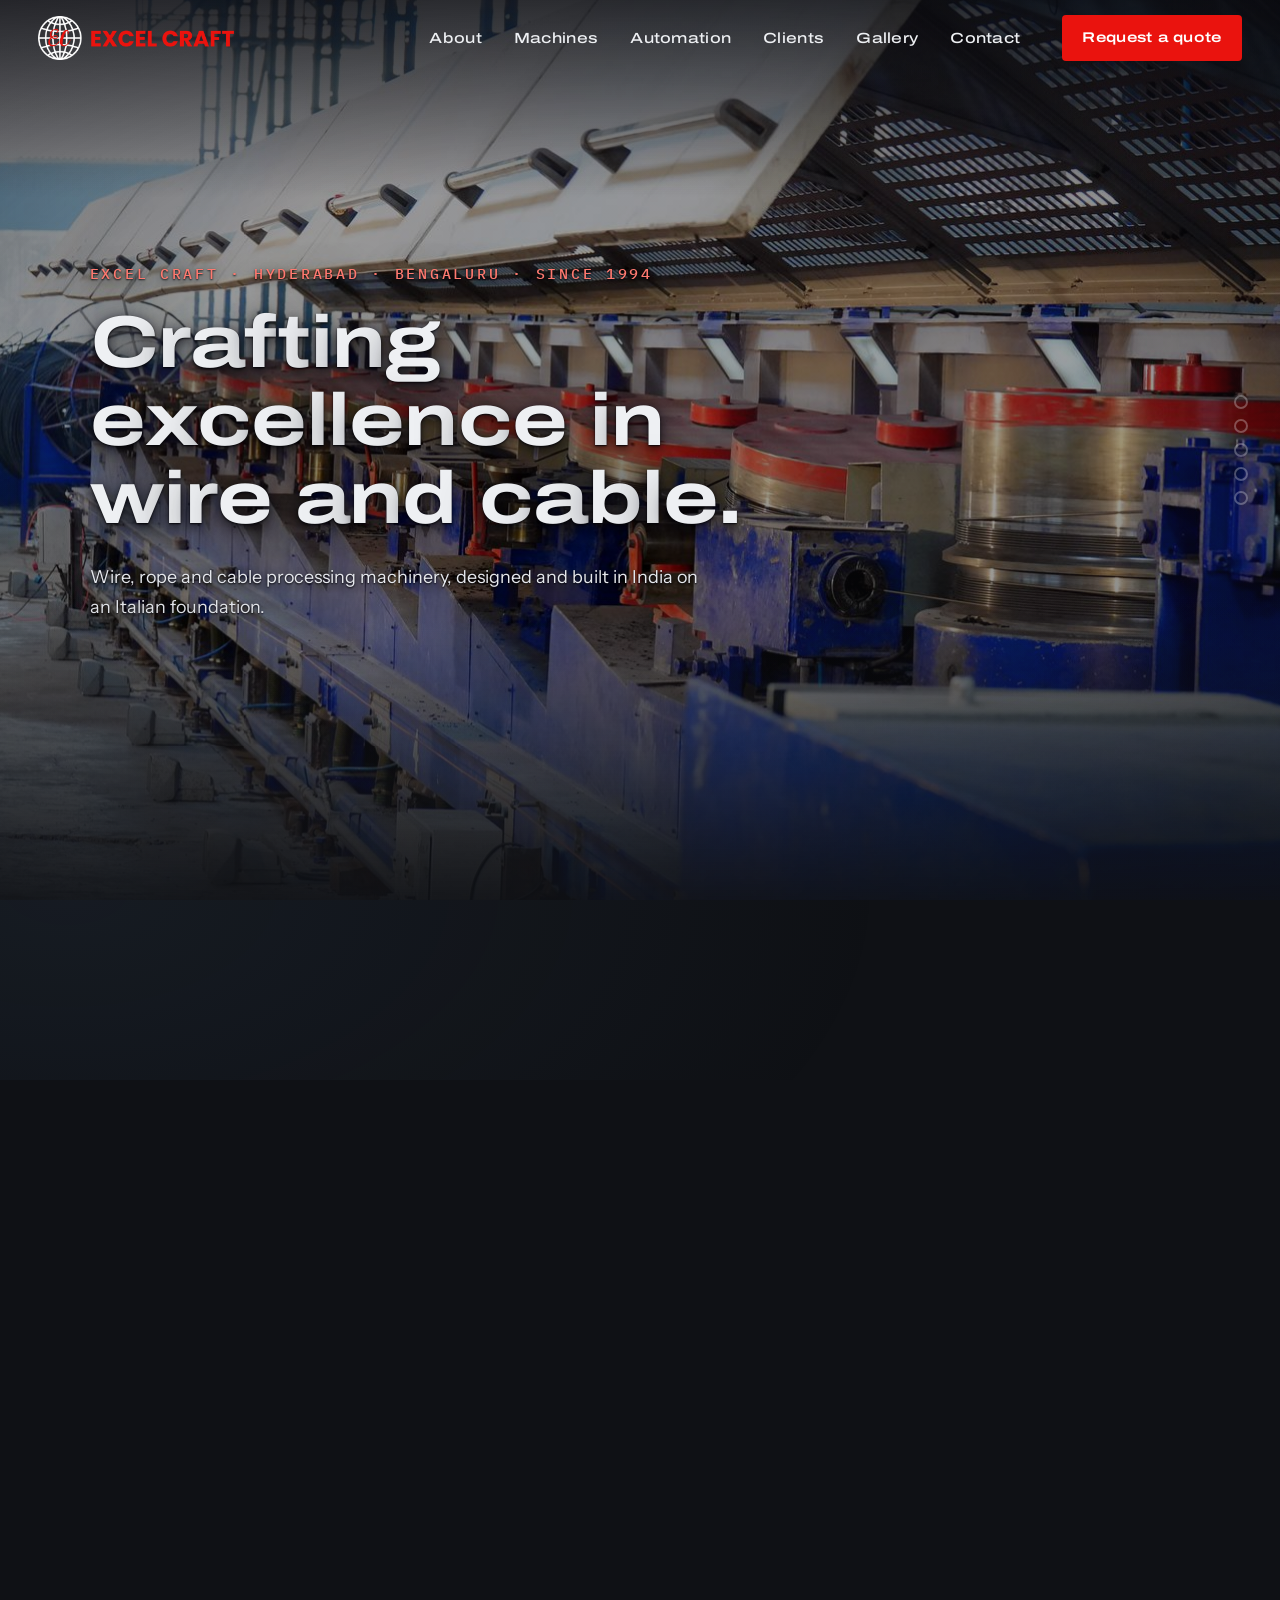
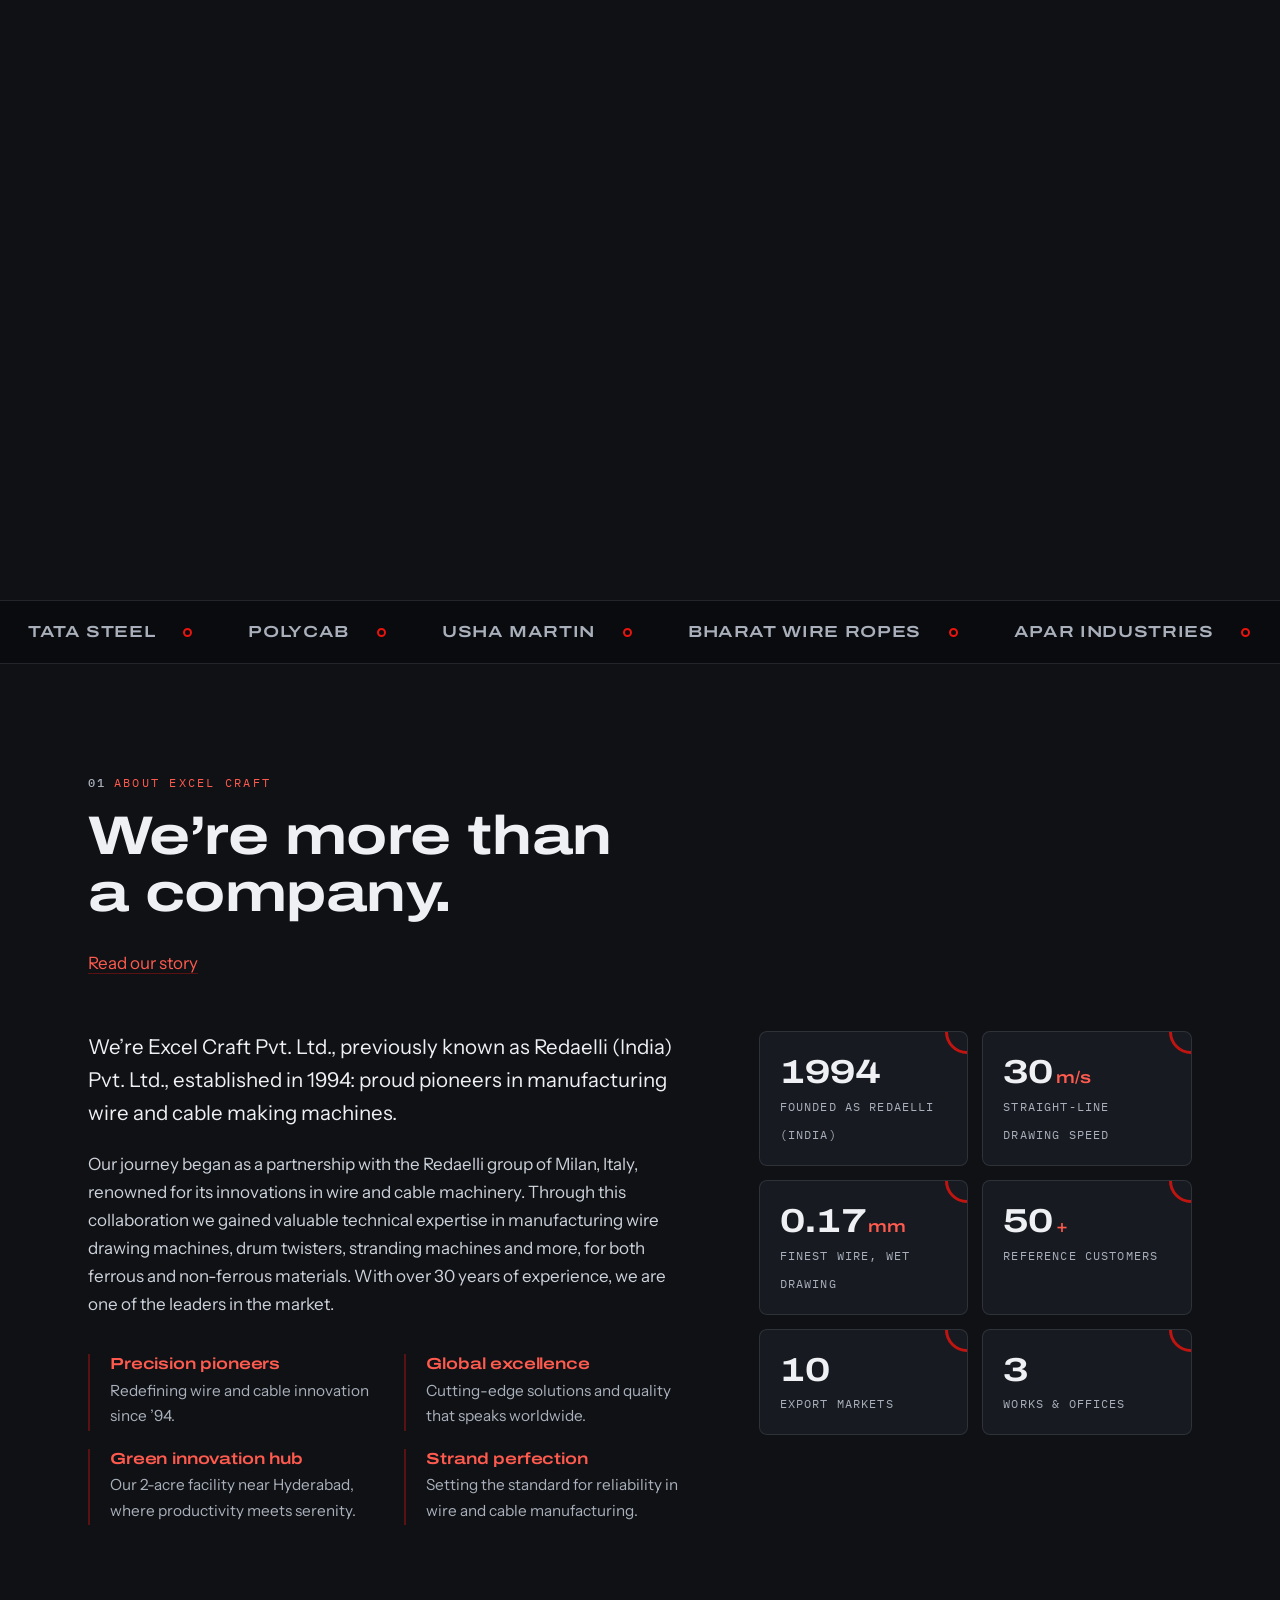
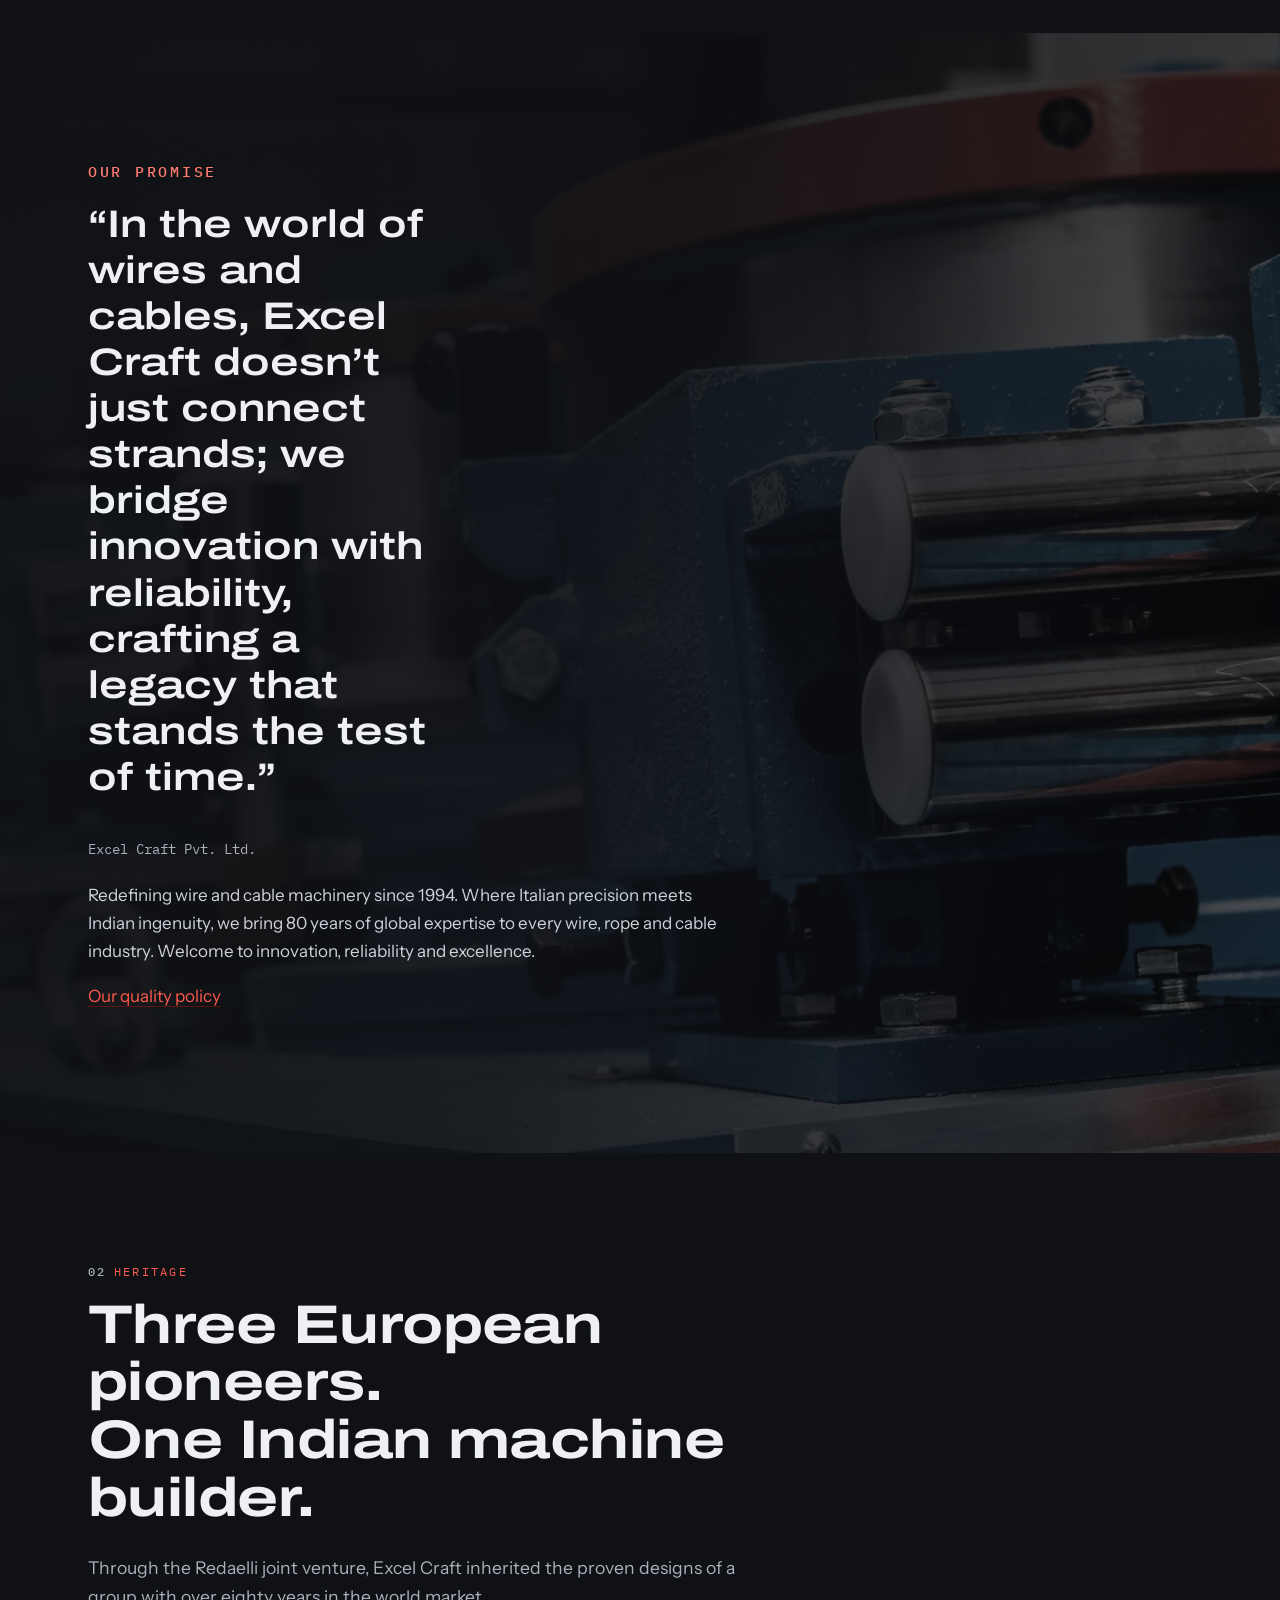
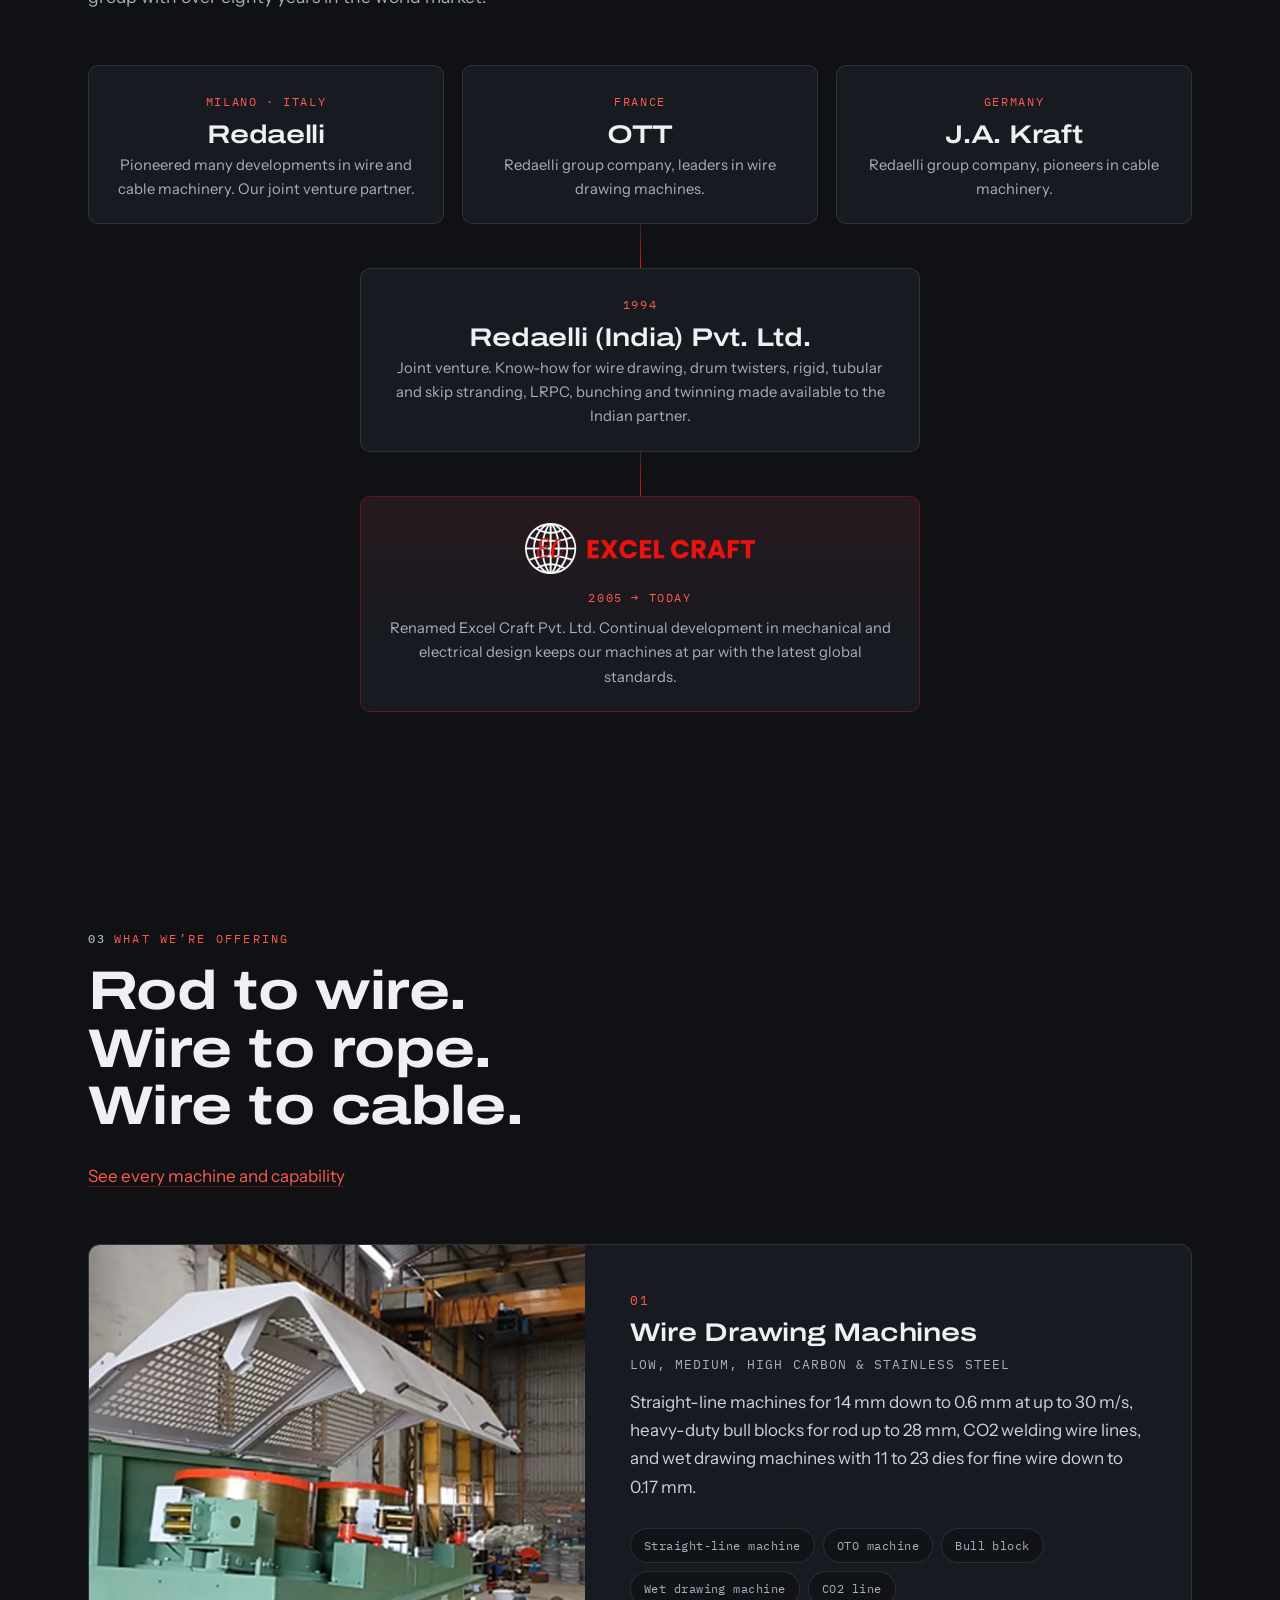
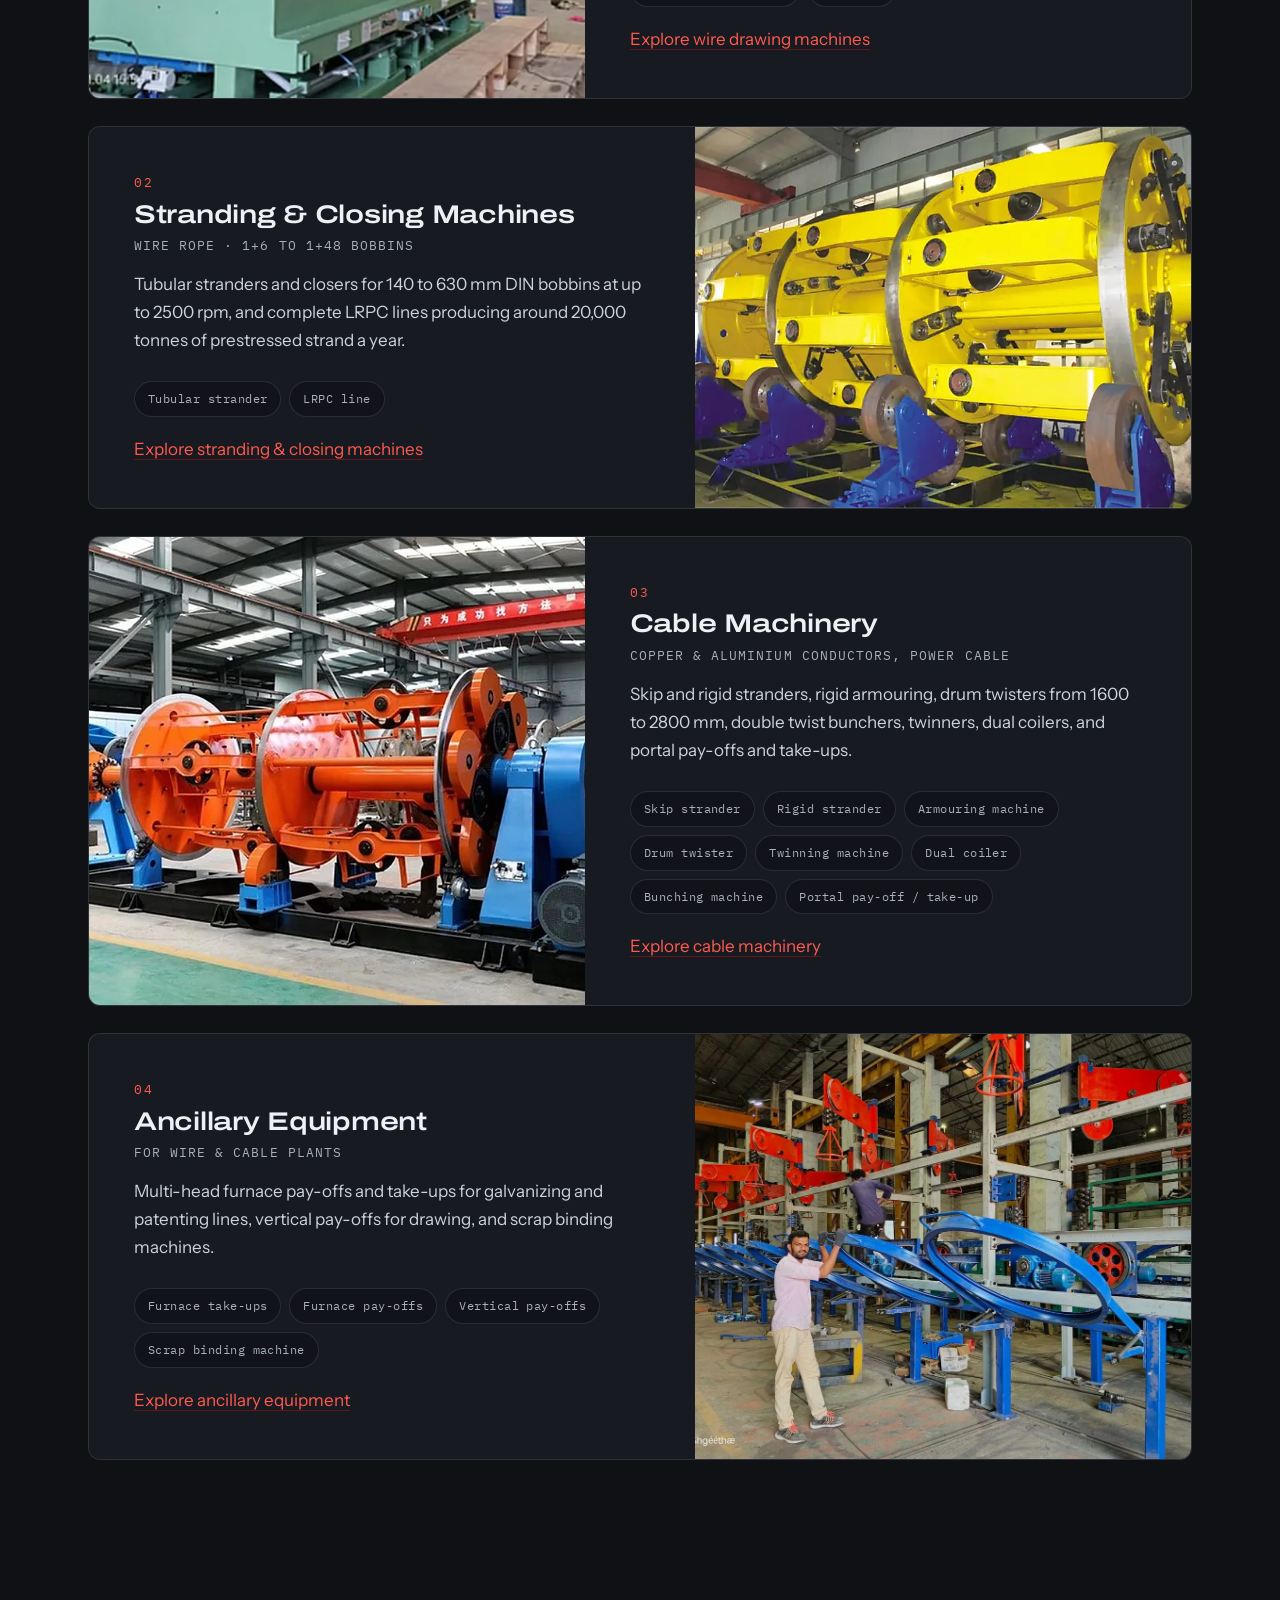
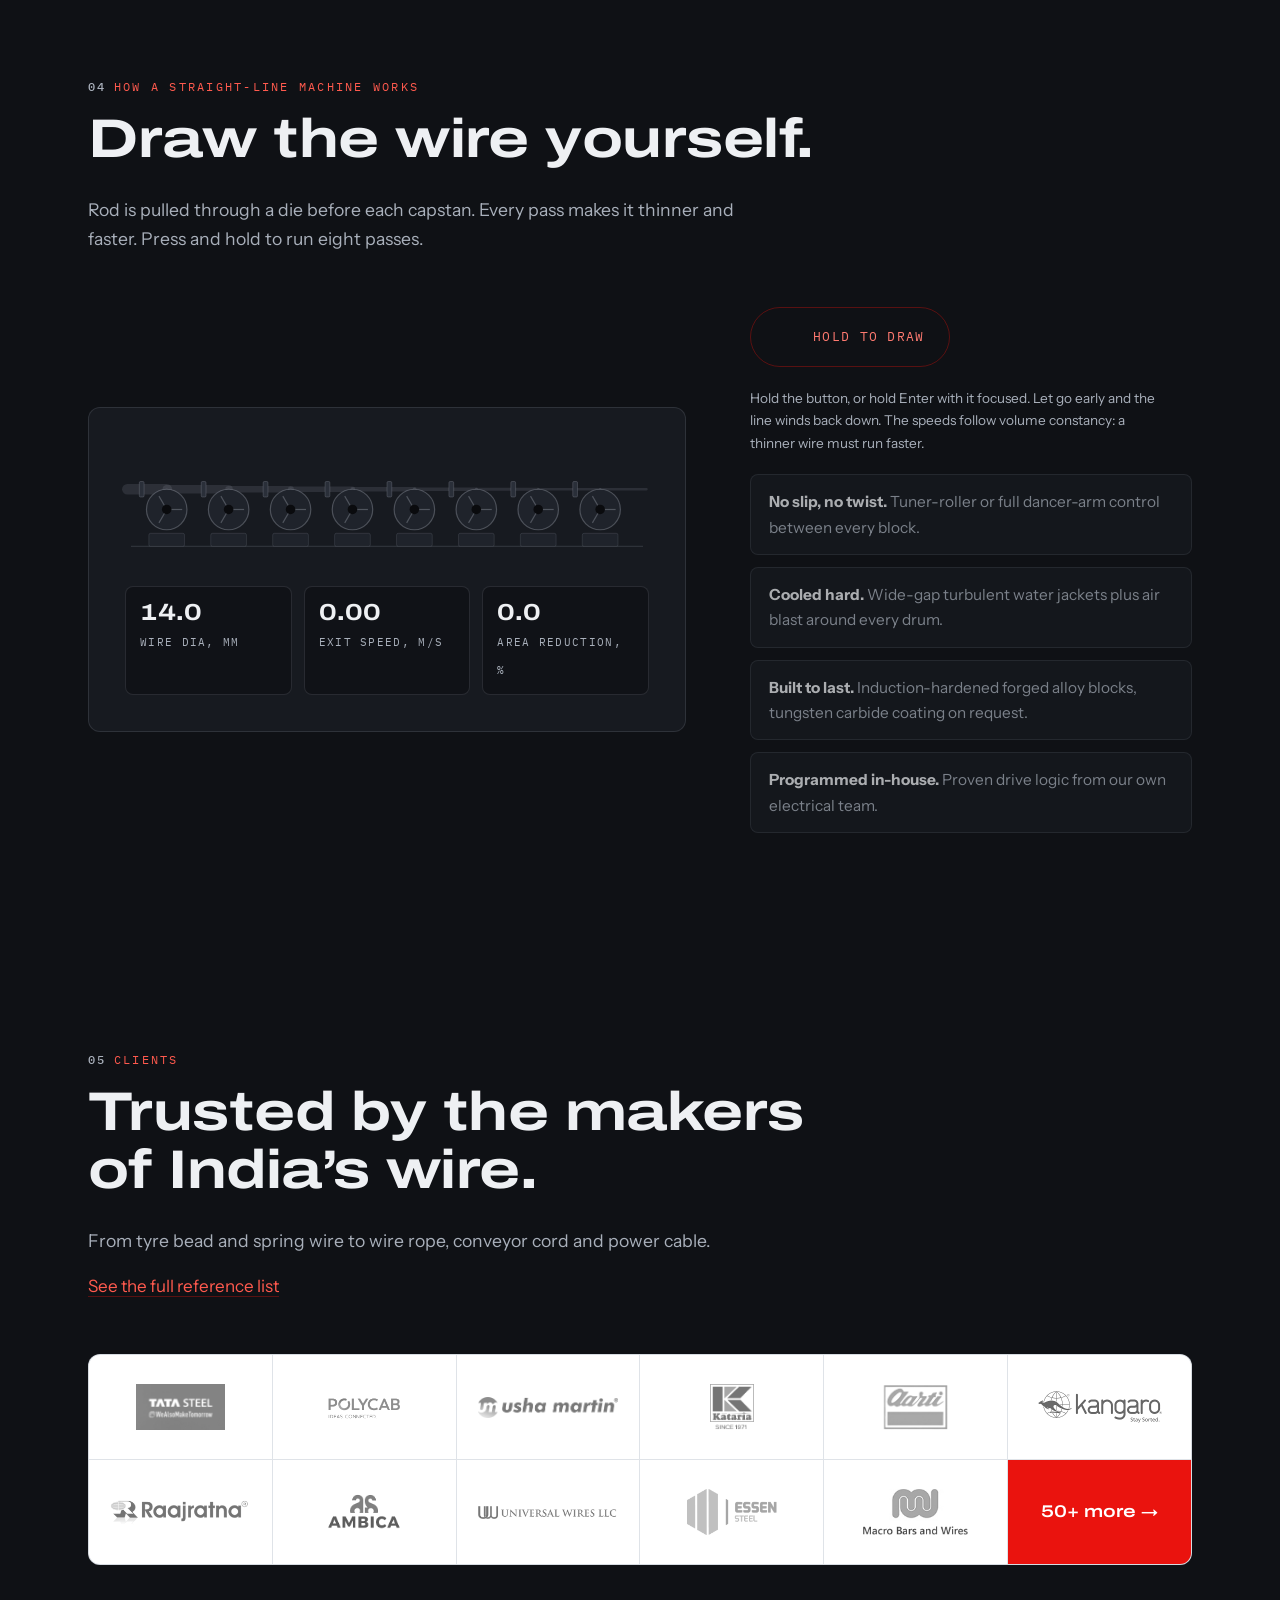
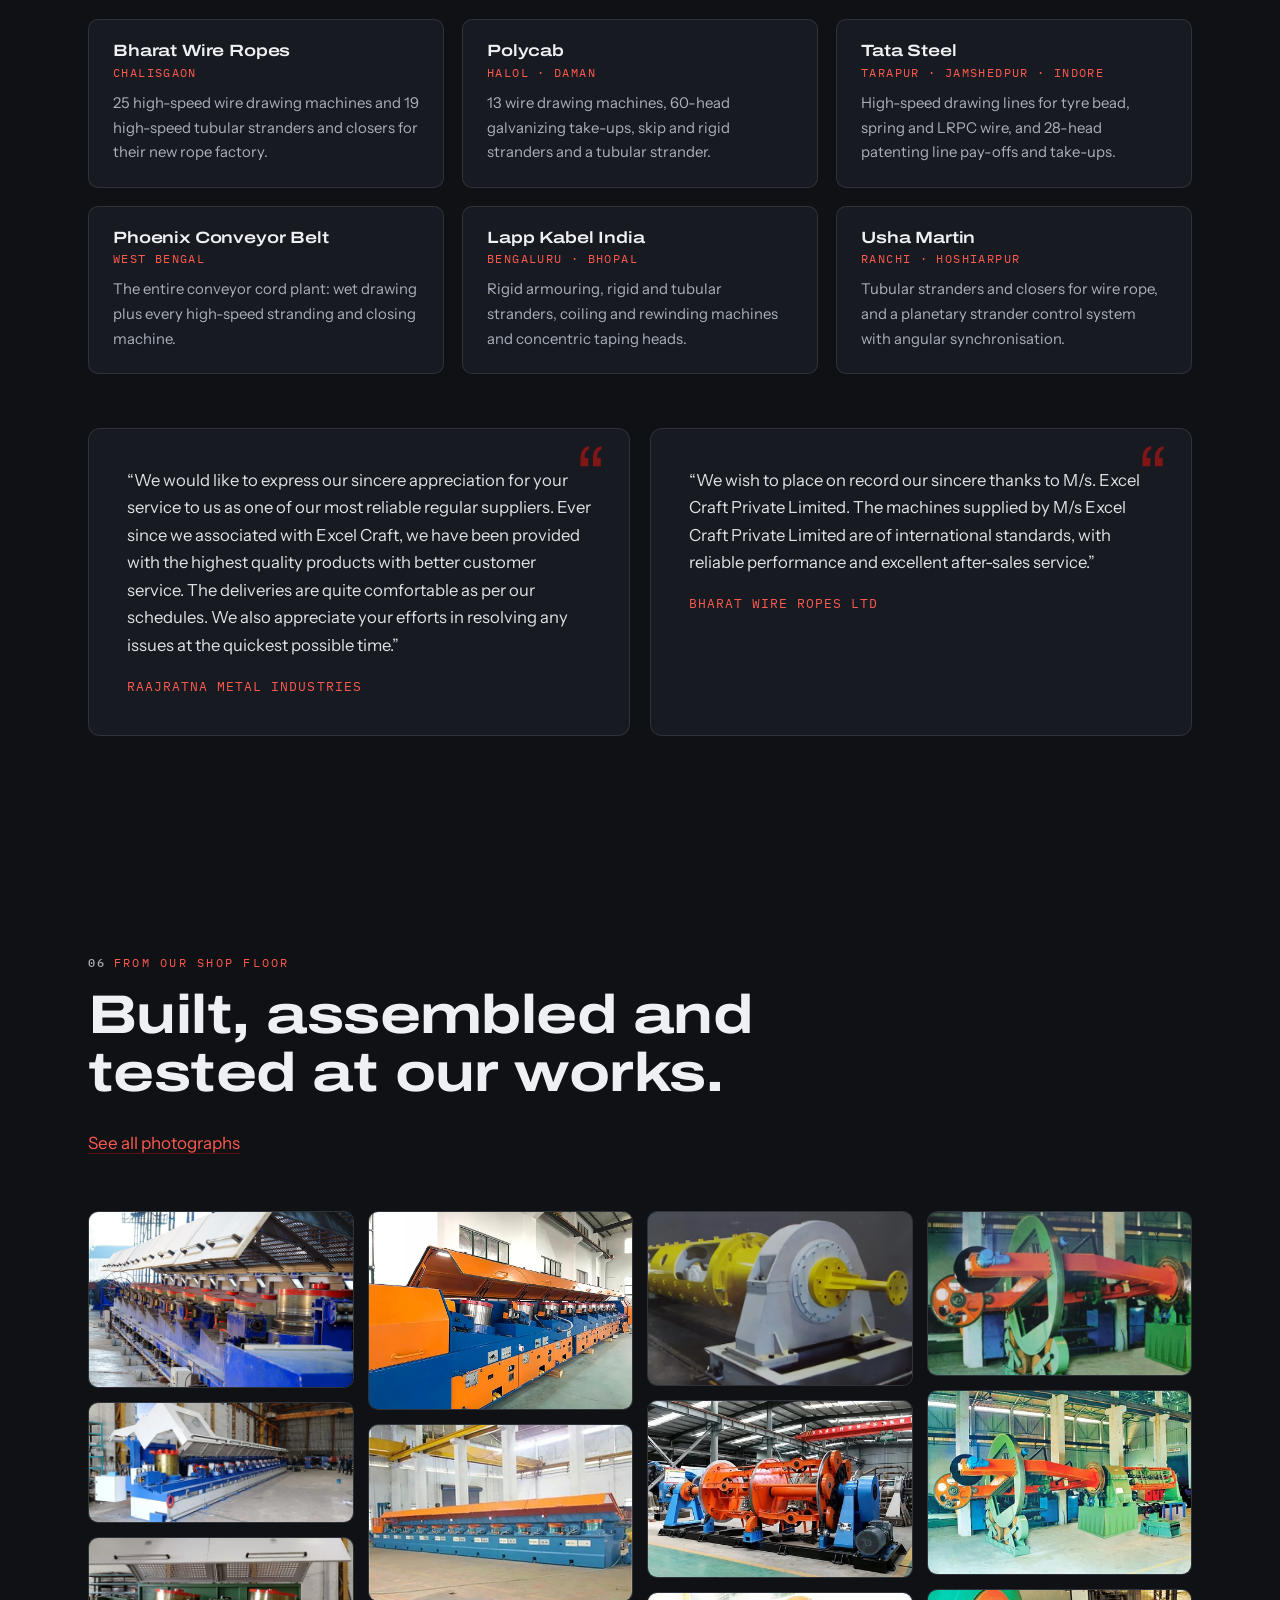
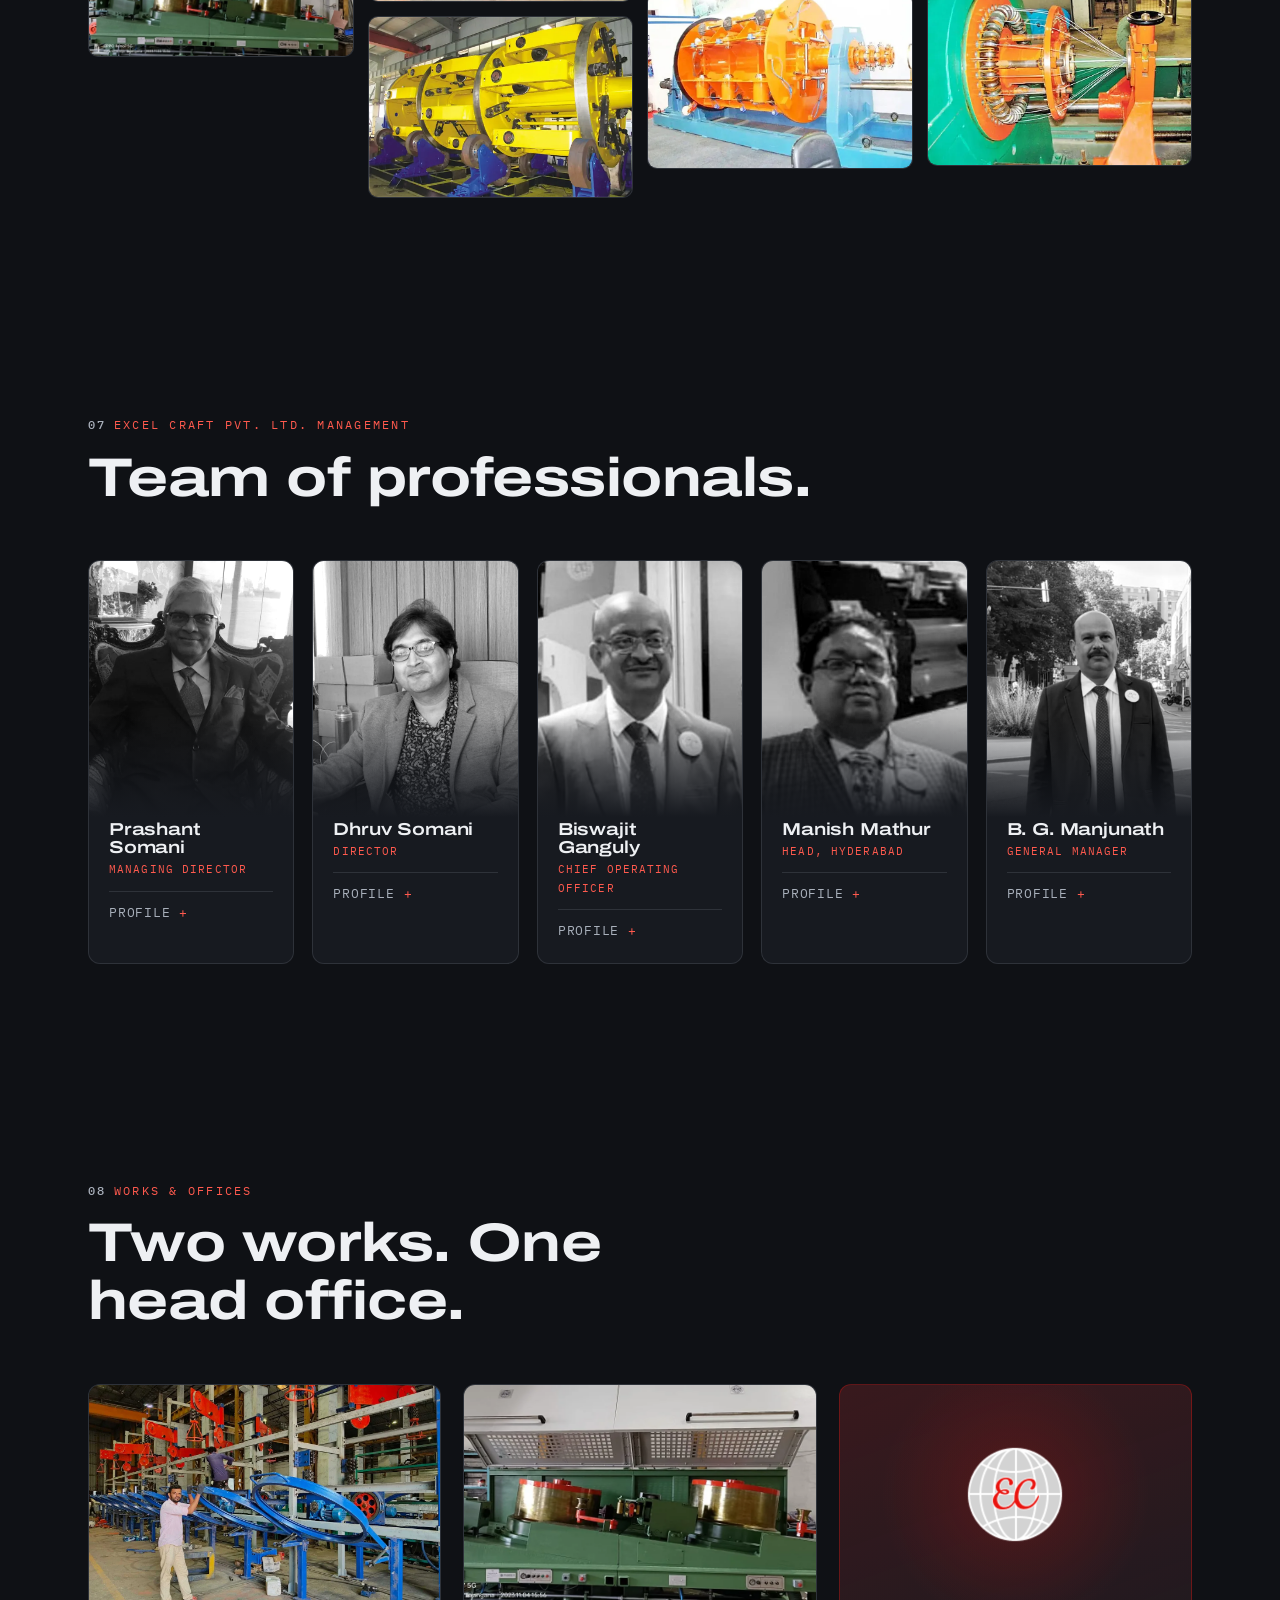
==== commit 56e4f3a6: "Add absolute og:url and og:image so shared links preview correctly Co-Authored-By: Claude Opus 5 <no" ====
--- a/index.html
+++ b/index.html
@@ -6,11 +6,12 @@
 <title>Excel Craft | Wire, Rope &amp; Cable Machinery | Since 1994</title>
 <meta name="description" content="Excel Craft (formerly Redaelli India) designs and builds wire drawing, stranding and cable machinery in Hyderabad and Bengaluru for Tata Steel, Polycab, Usha Martin and more. Since 1994.">
 <meta name="theme-color" content="#0f1115">
-<!-- DEPLOY STEP: set og:url / og:image to absolute URLs on the final domain -->
+<!-- DEPLOY STEP: change SITE_BASE in gen-pages.py when the final domain is live -->
+<meta property="og:url" content="https://punithh-bringway.github.io/excelcraft/index.html">
 <meta property="og:title" content="Excel Craft | Wire, Rope &amp; Cable Machinery | Since 1994">
 <meta property="og:description" content="Excel Craft (formerly Redaelli India) designs and builds wire drawing, stranding and cable machinery in Hyderabad and Bengaluru for Tata Steel, Polycab, Usha Martin and more. Since 1994.">
 <meta property="og:type" content="website">
-<meta property="og:image" content="assets/img/hero-1400.jpg">
+<meta property="og:image" content="https://punithh-bringway.github.io/excelcraft/assets/img/hero-1400.jpg">
 <link rel="icon" type="image/png" href="assets/img/mark.png">
 <link rel="preconnect" href="https://fonts.googleapis.com">
 <link rel="preconnect" href="https://fonts.gstatic.com" crossorigin>
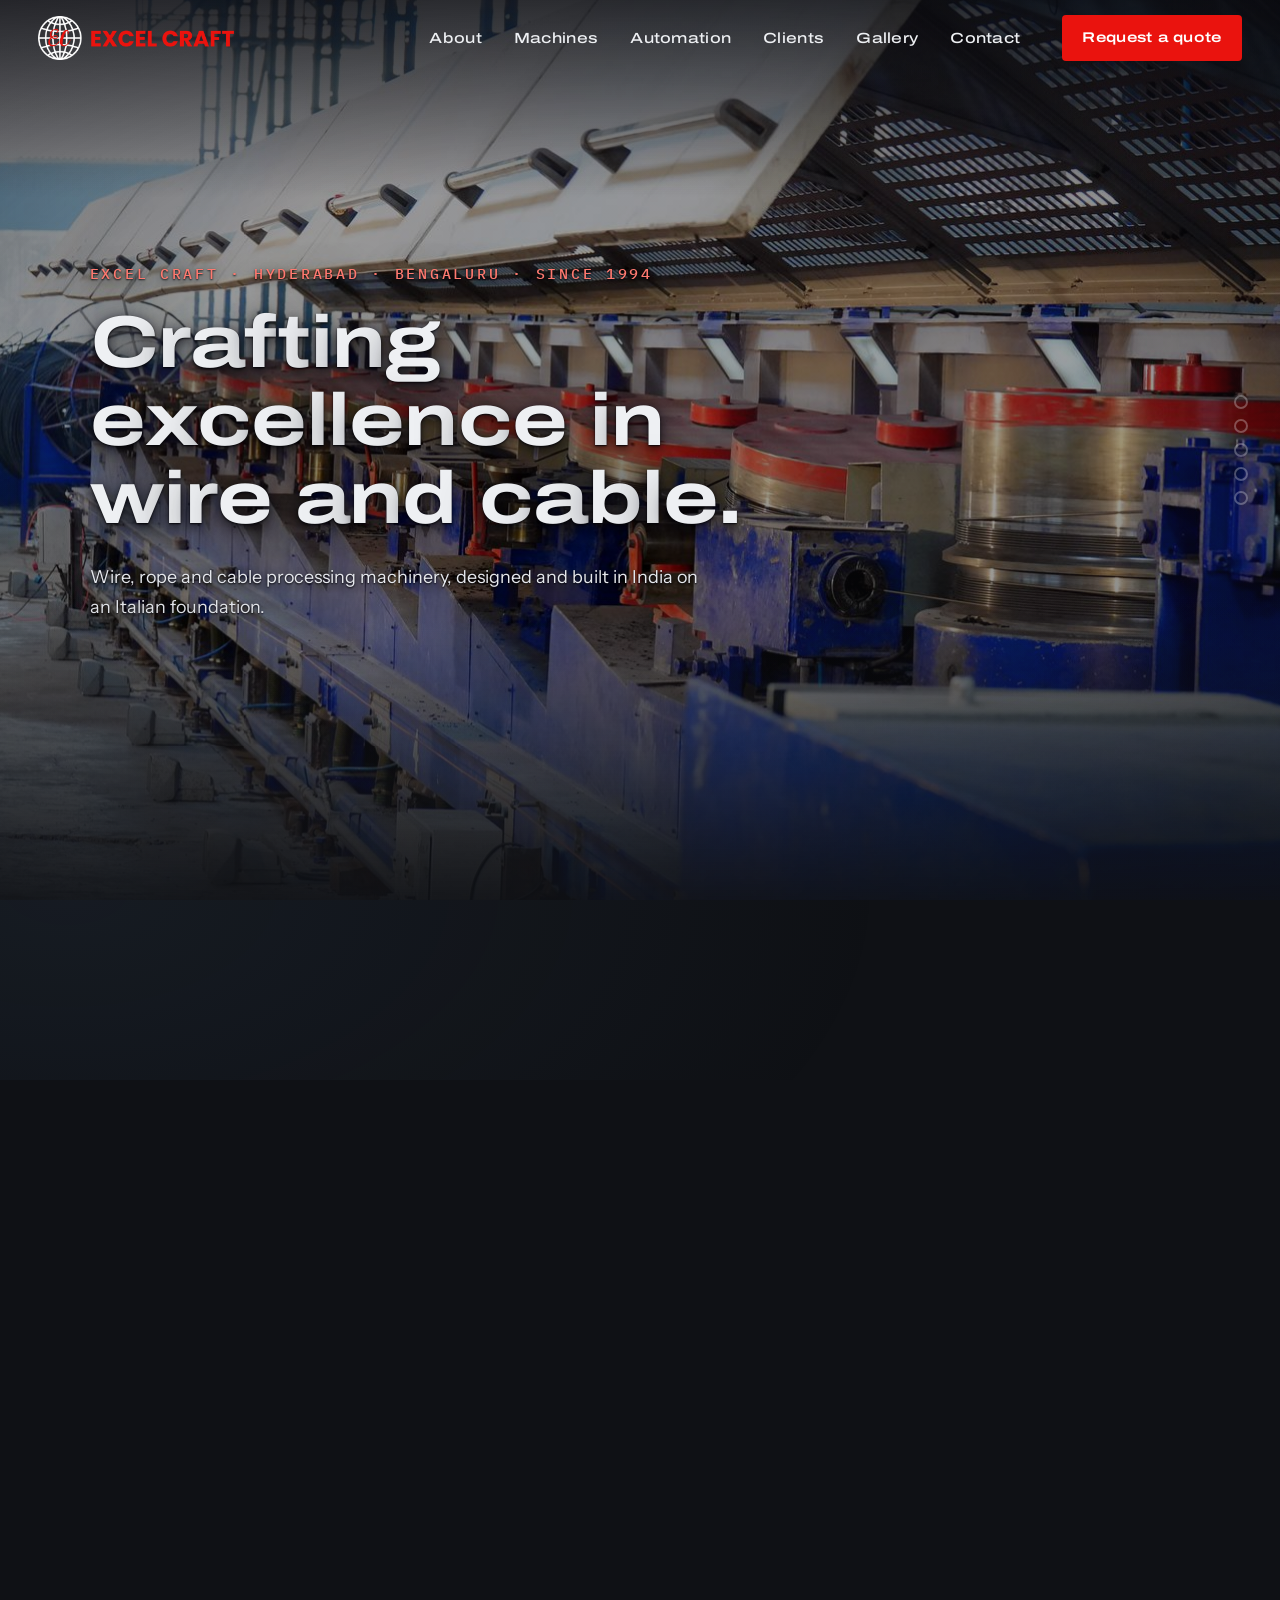
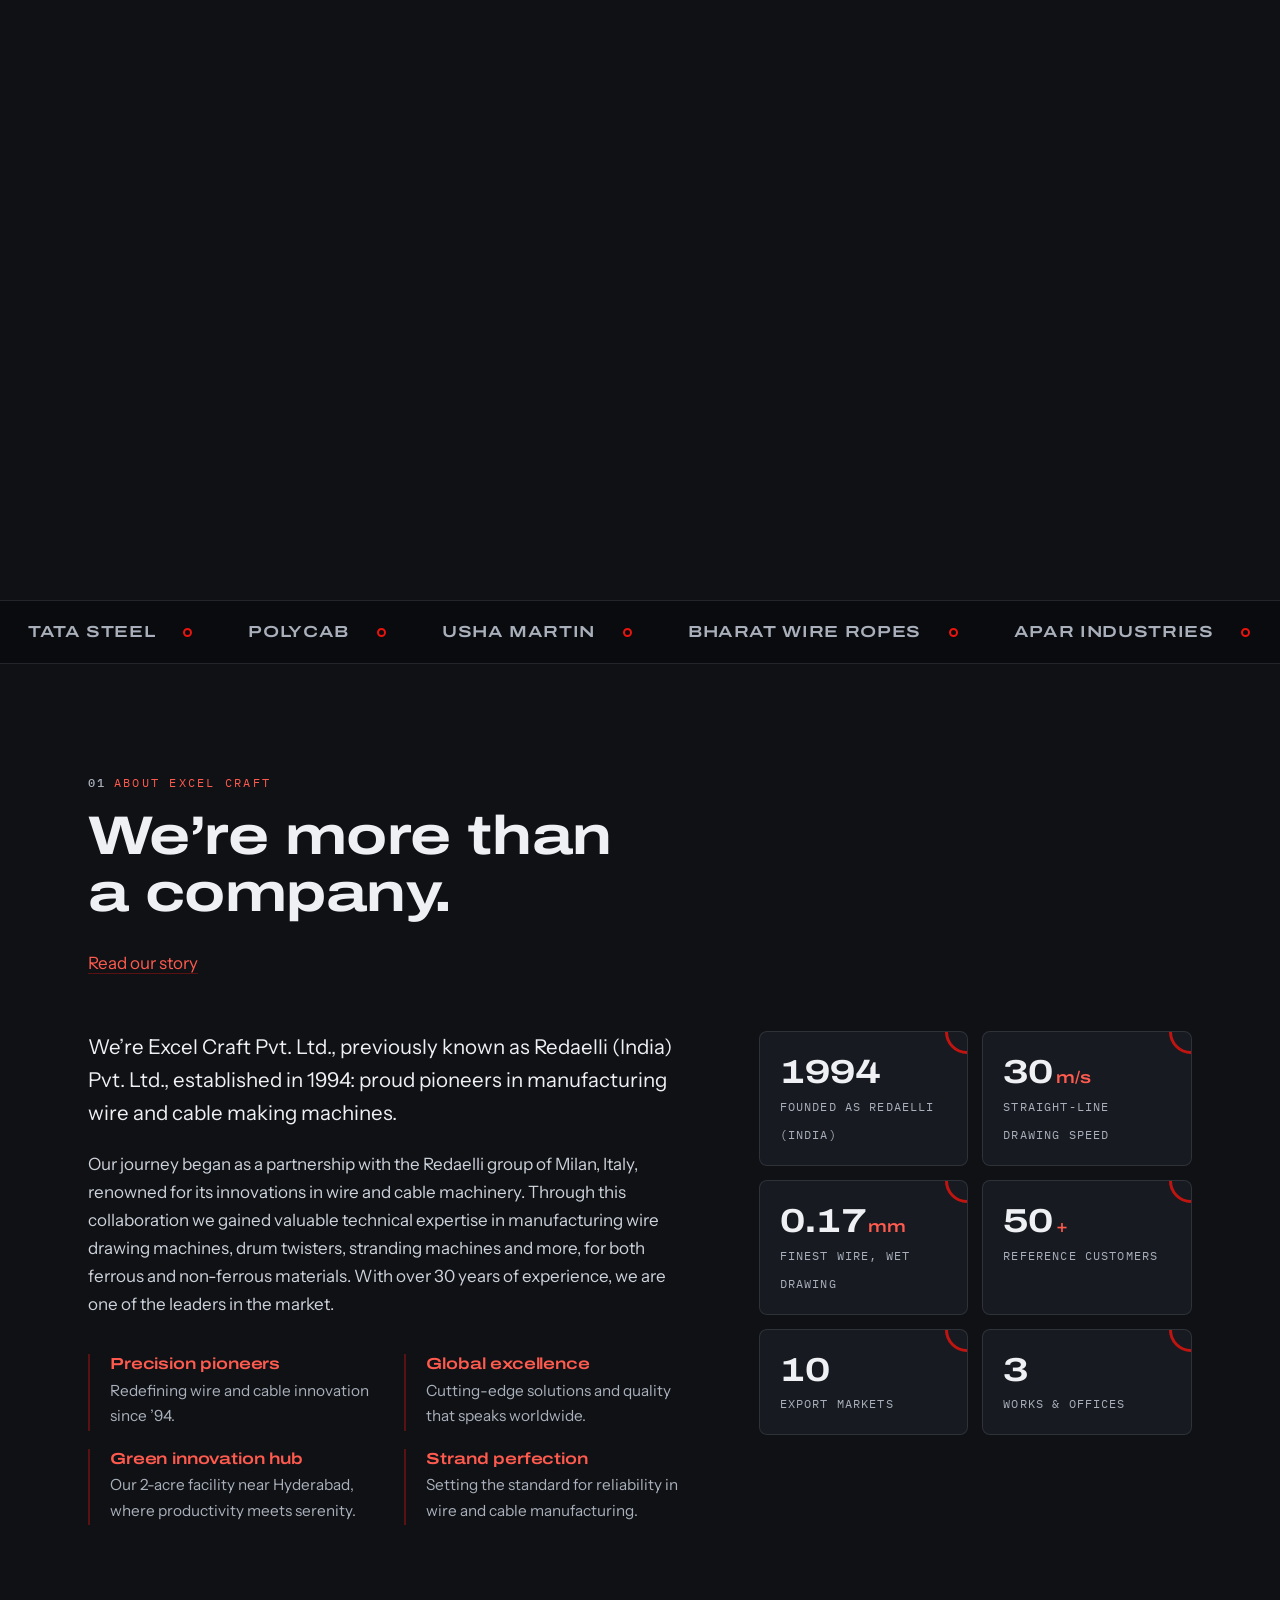
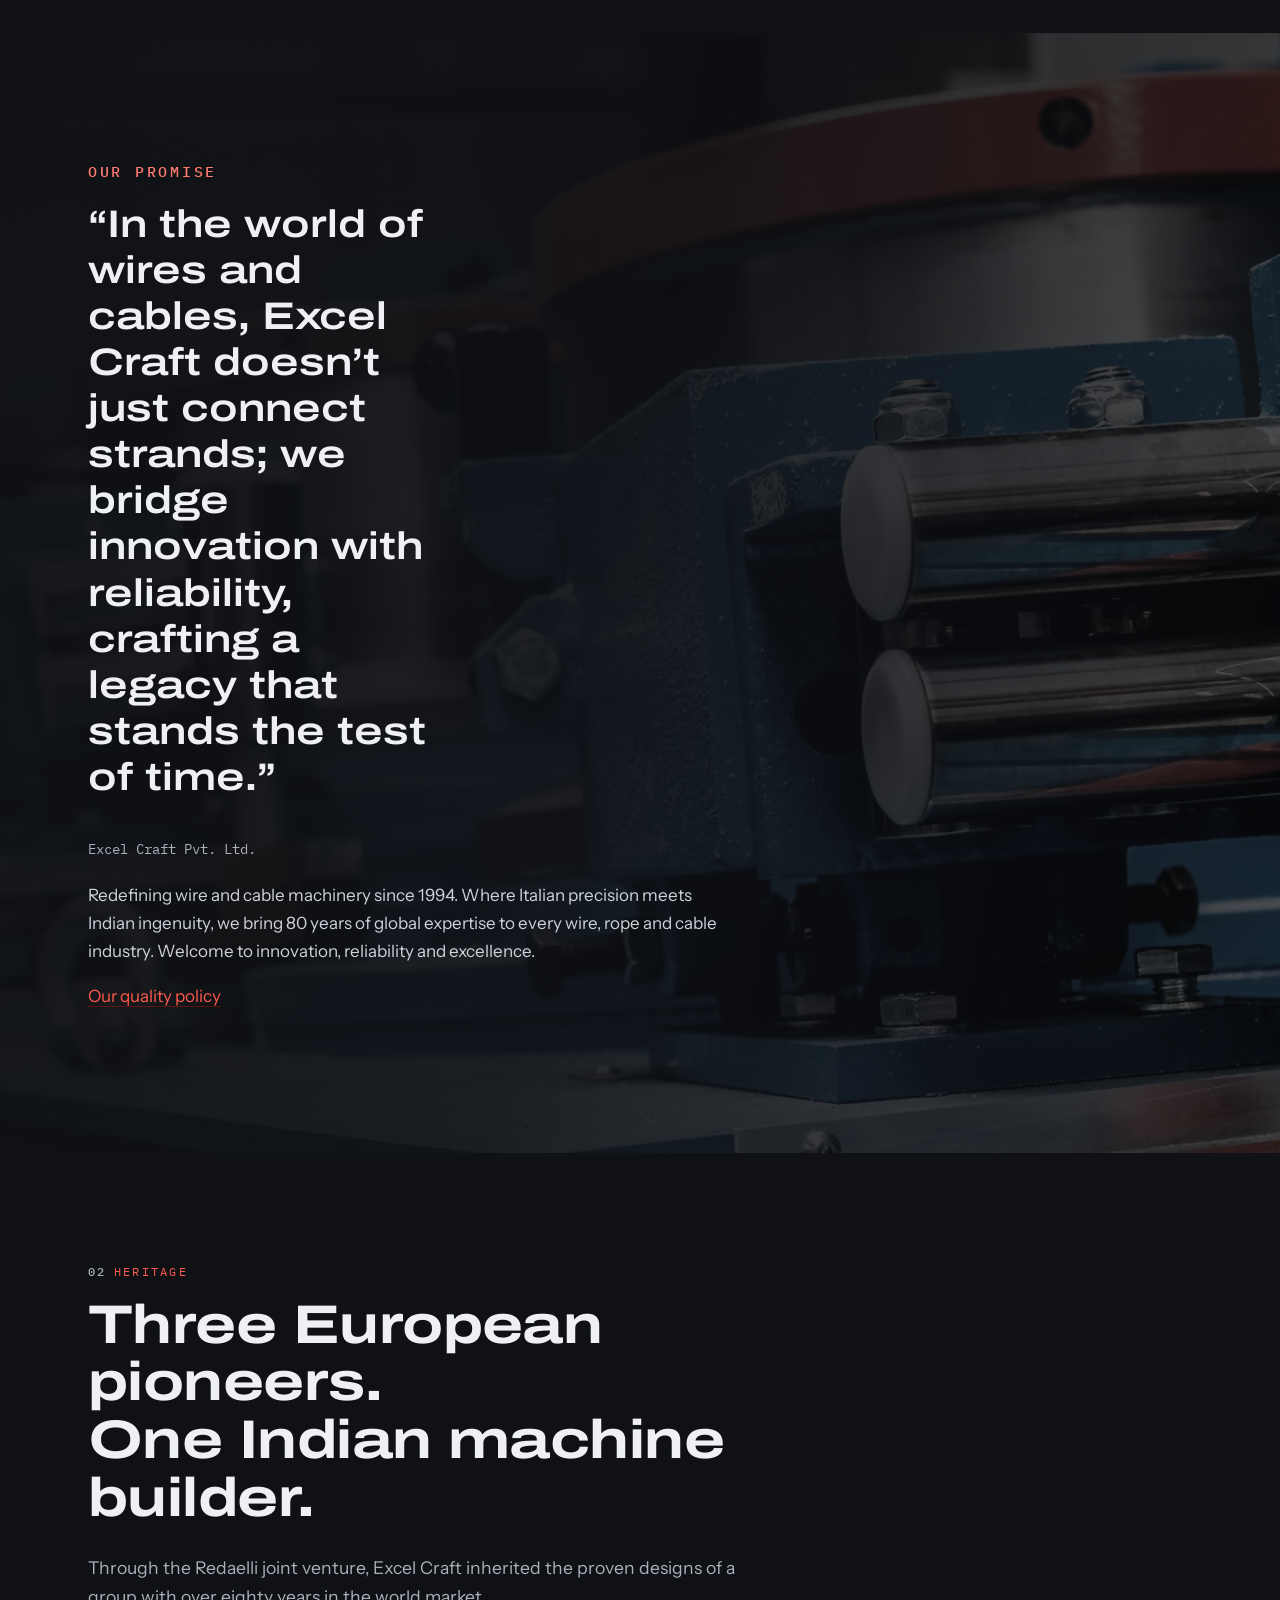
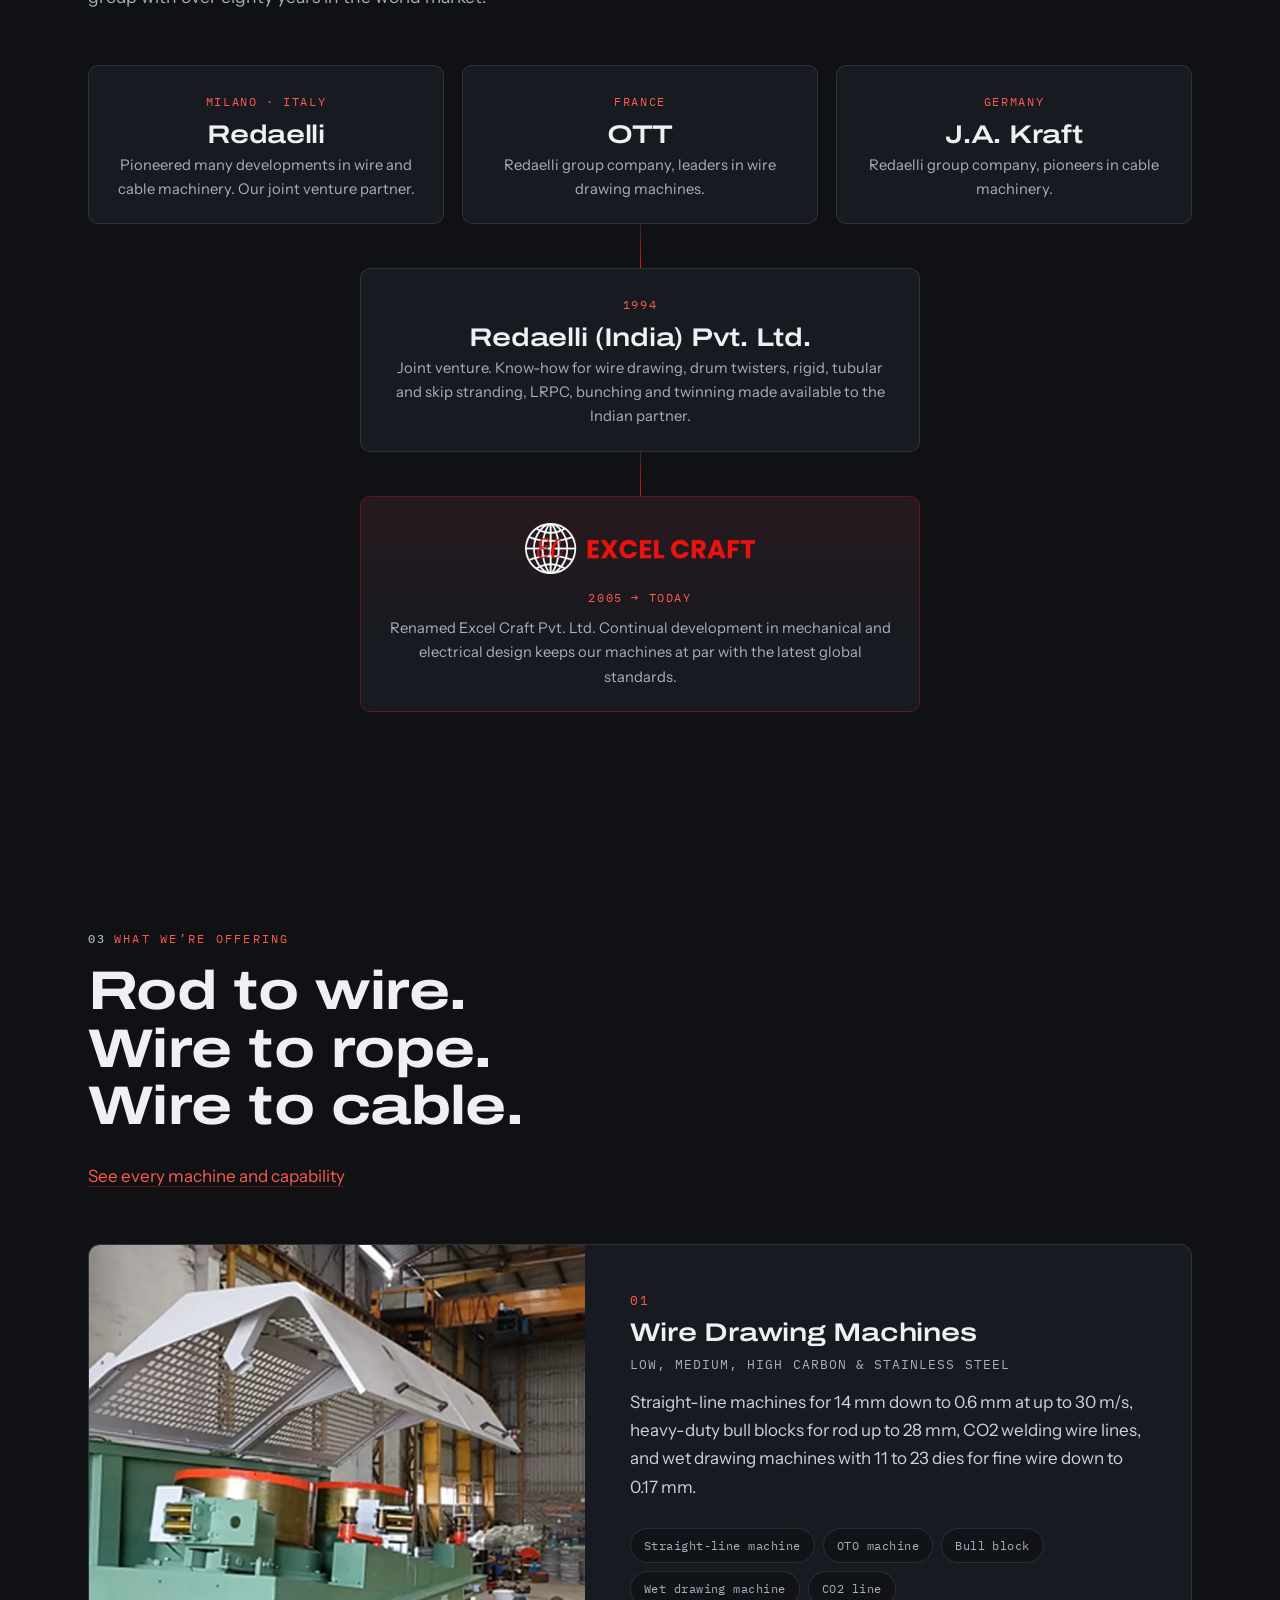
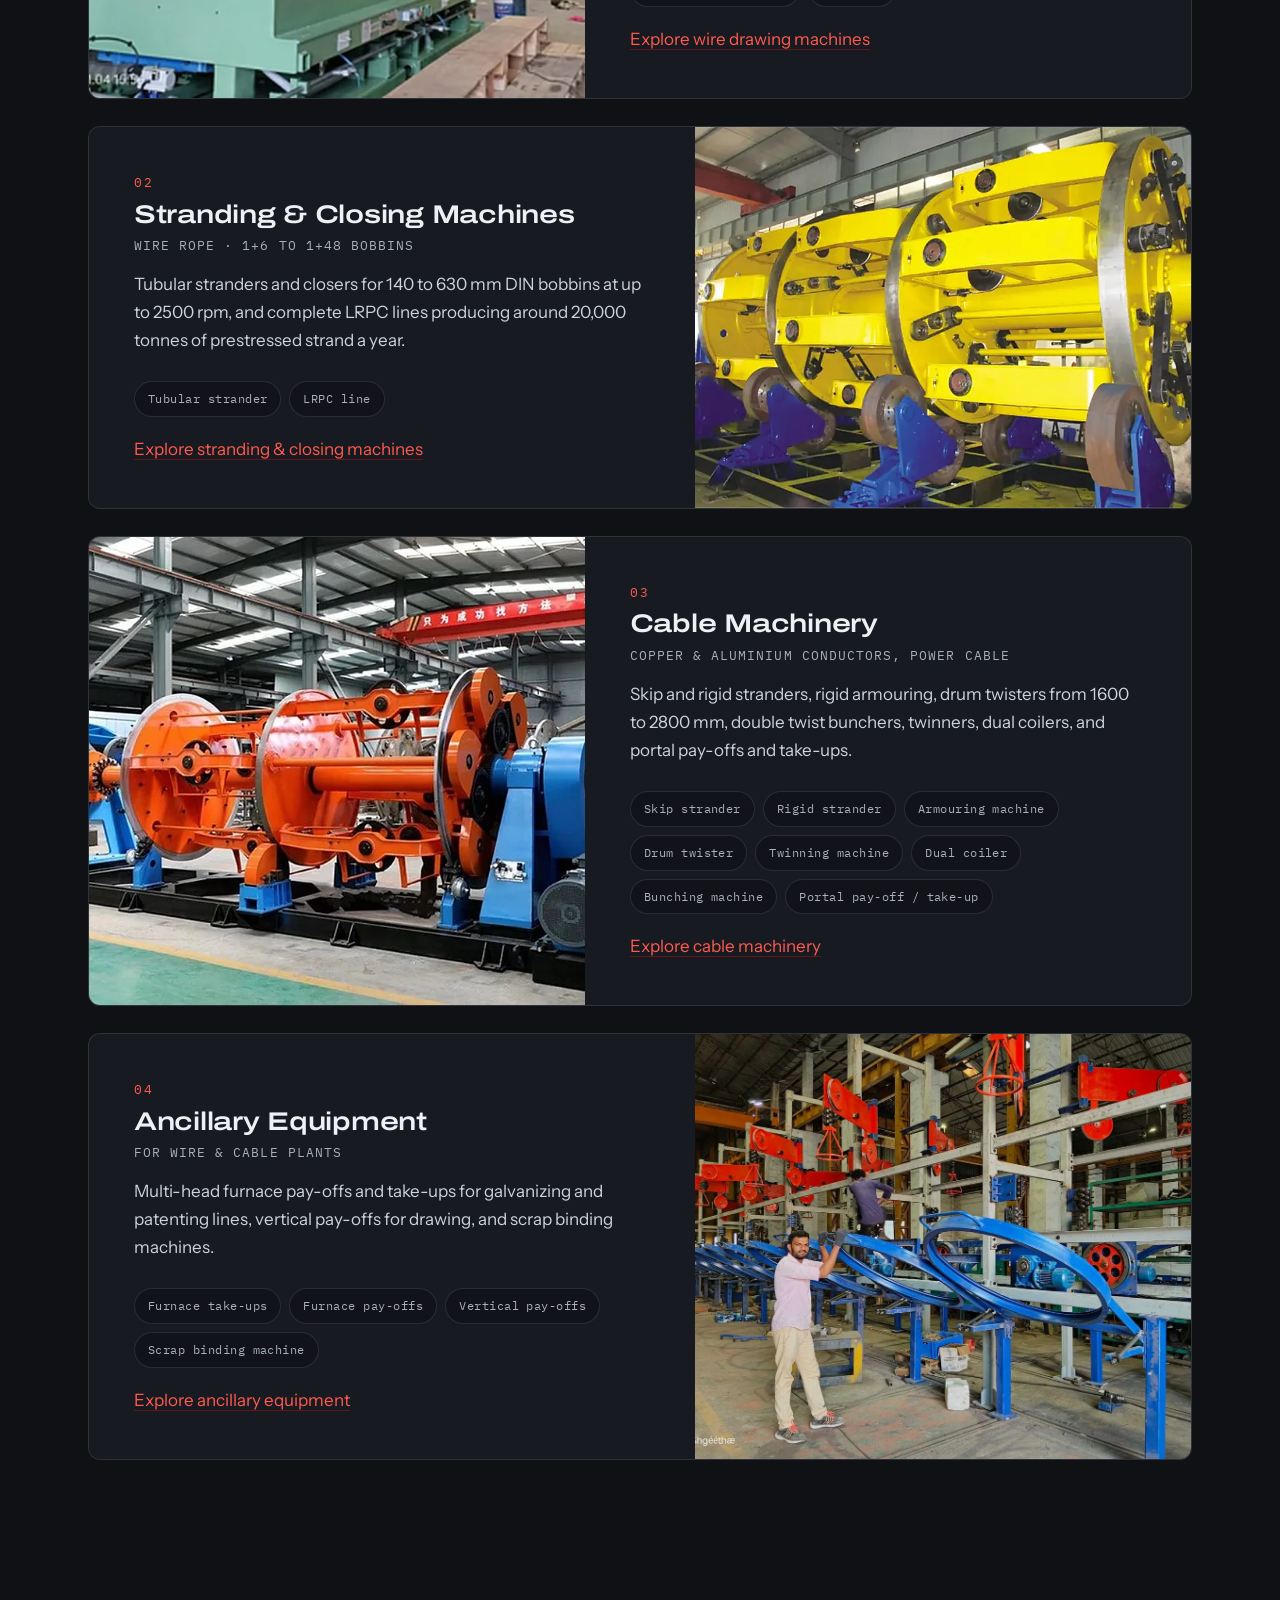
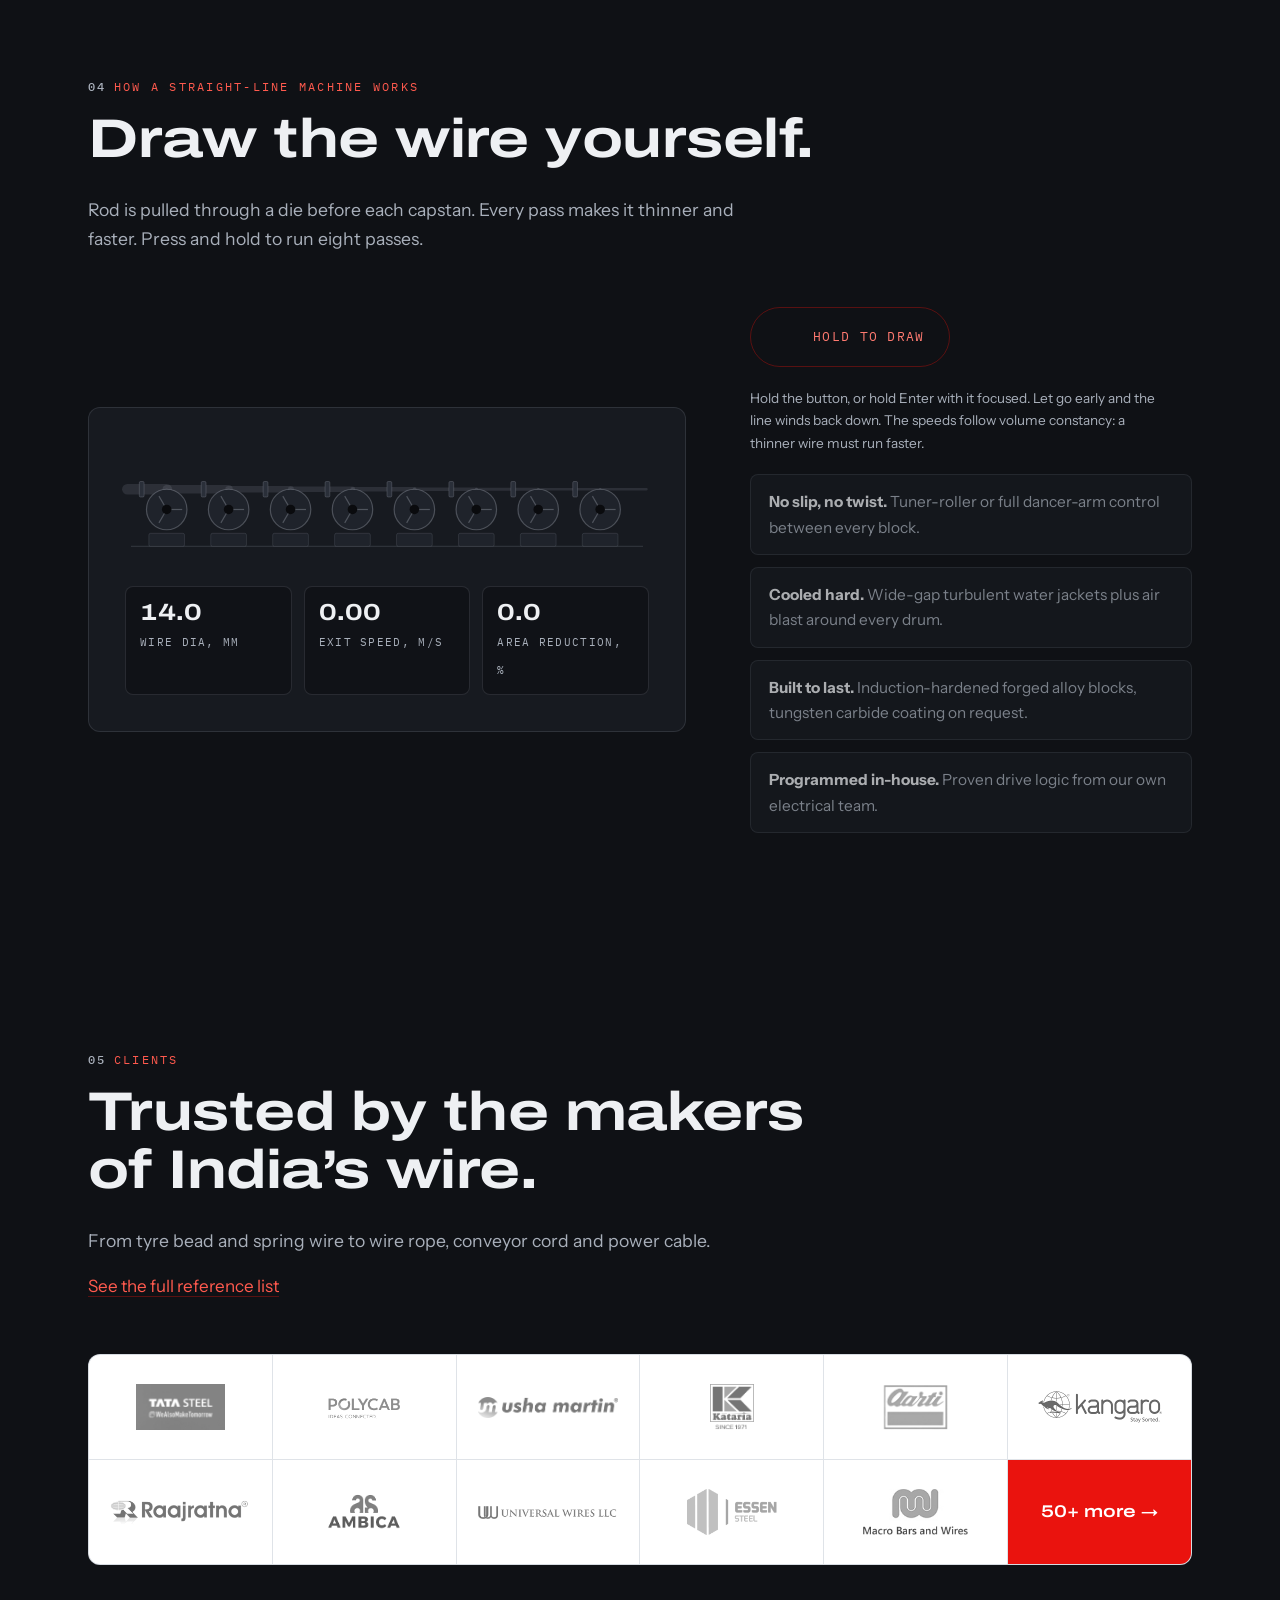
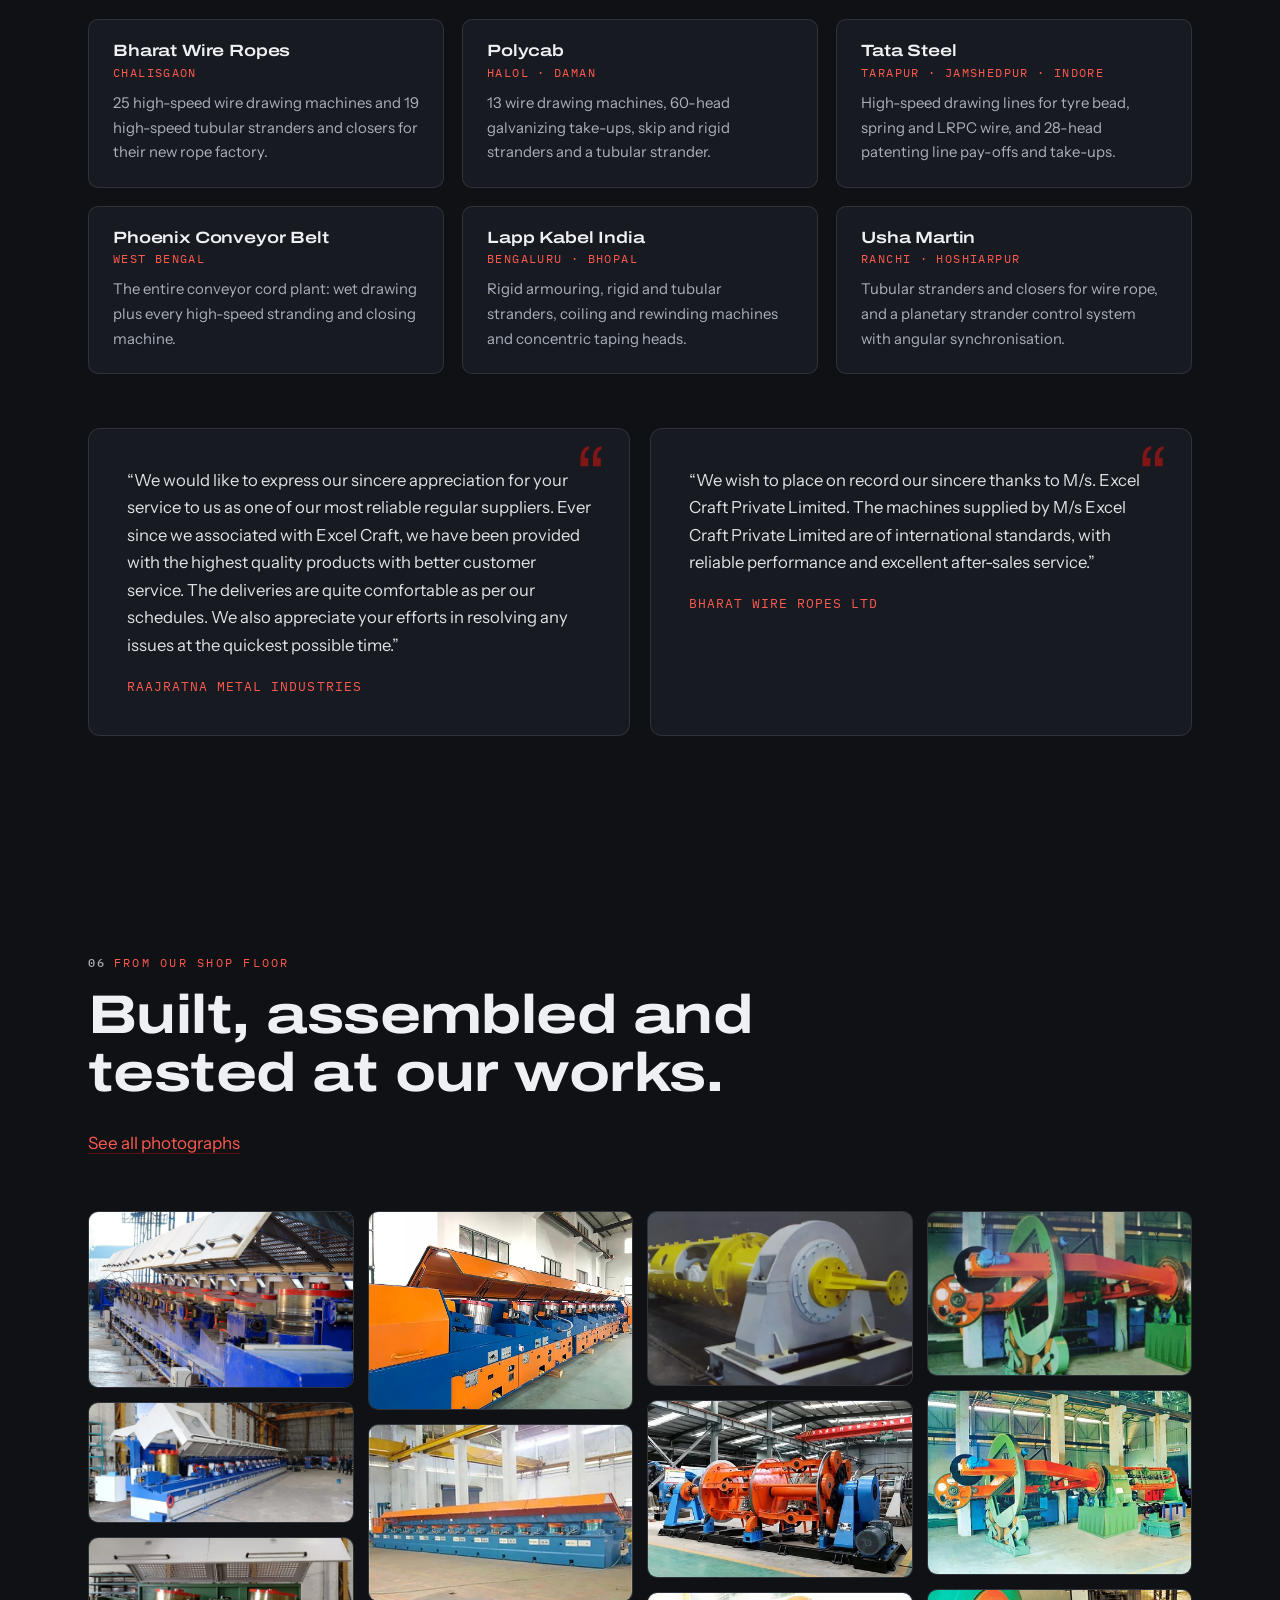
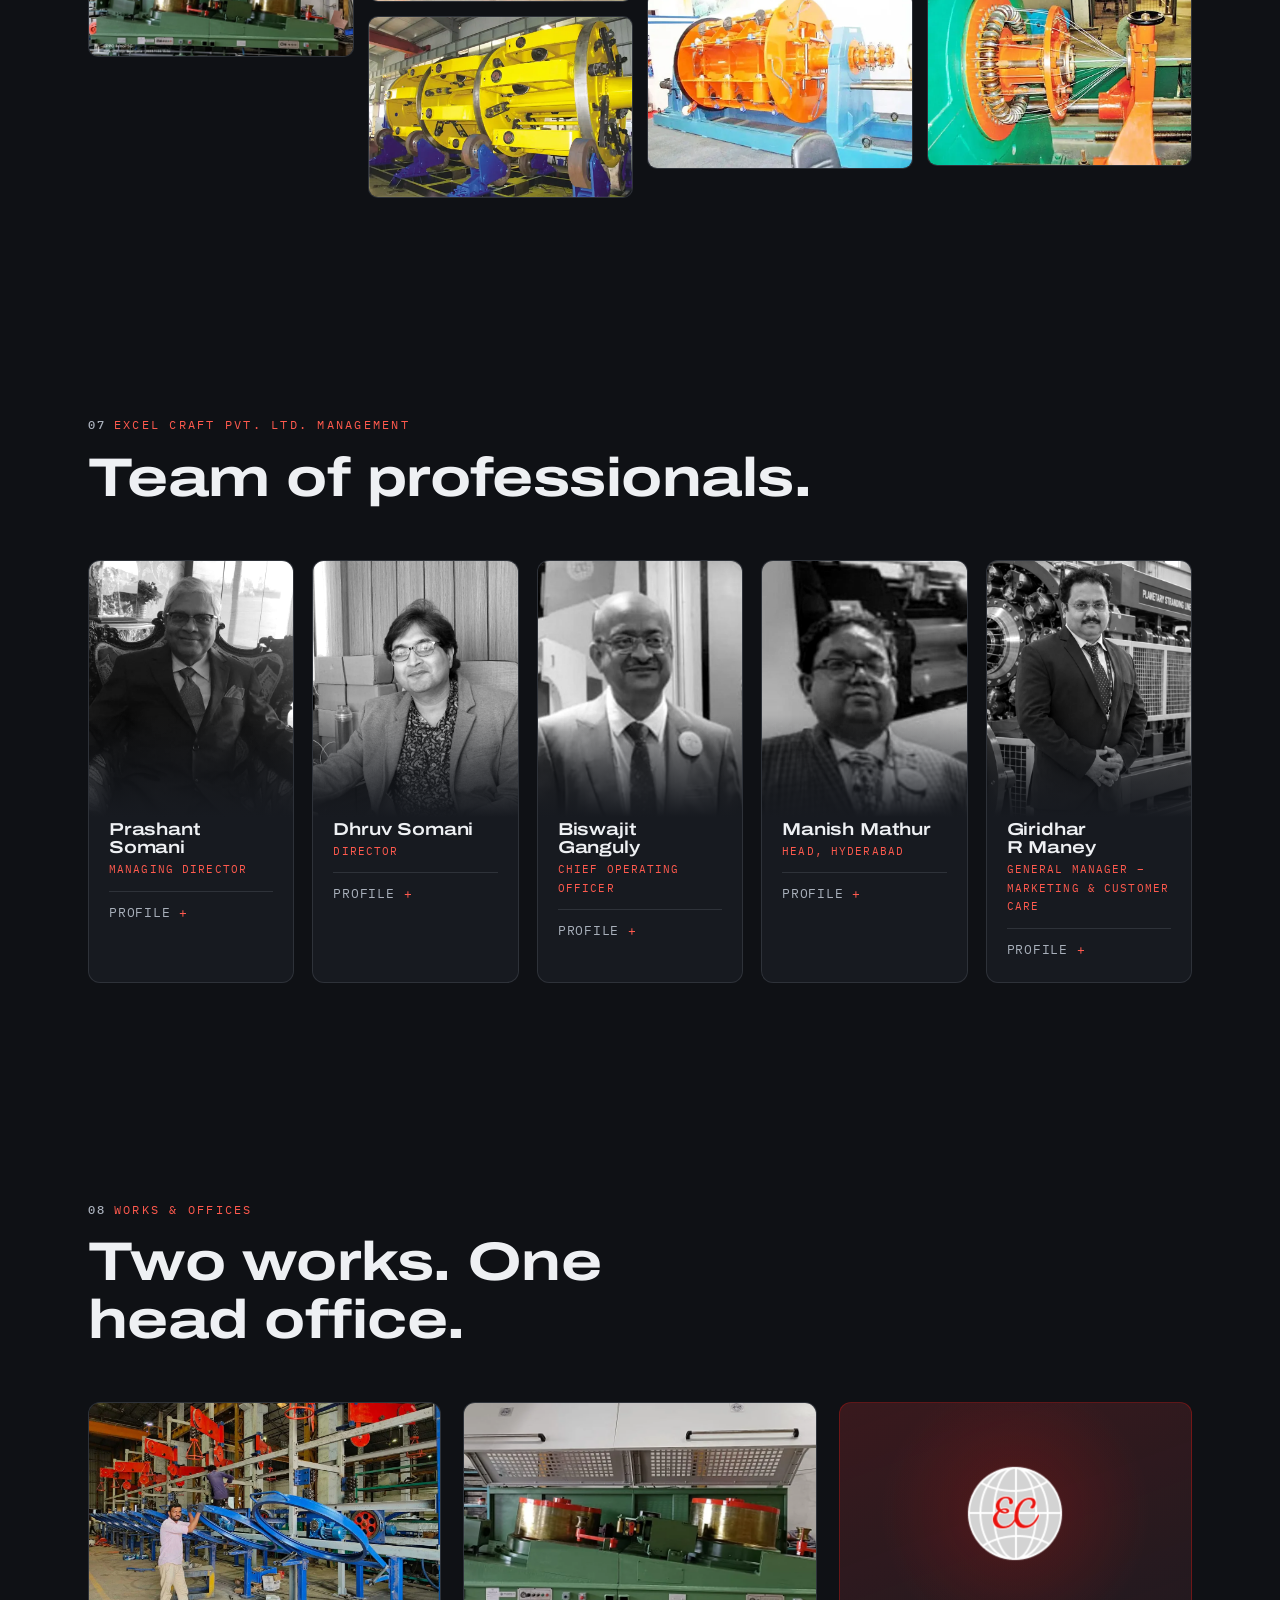
==== commit 1642d1c9: "Client round 1: replace B. G. Manjunath with Giridhar R Maney, polish copy - Remove B. G. Manjunath " ====
--- a/index.html
+++ b/index.html
@@ -119,7 +119,7 @@
 </section>
 
 <div class="ticker" aria-label="Some of our clients">
-  <div class="ticker-track"><ul><li>Tata Steel</li><li>Polycab</li><li>Usha Martin</li><li>Bharat Wire Ropes</li><li>APAR Industries</li><li>Lapp Kabel</li><li>Sterlite</li><li>Kataria Wires</li><li>Aarti Steels</li><li>Phoenix Conveyor Belt</li><li>Ador Welding</li><li>Deepak Cables</li><li>Jordan Cables</li><li>Usha Siam Steel</li><li>Blue Nile Wire Products</li><li>Essen Steels</li><li>Rajratna Metals</li><li>Kangaro Industries</li></ul><ul aria-hidden="true"><li>Tata Steel</li><li>Polycab</li><li>Usha Martin</li><li>Bharat Wire Ropes</li><li>APAR Industries</li><li>Lapp Kabel</li><li>Sterlite</li><li>Kataria Wires</li><li>Aarti Steels</li><li>Phoenix Conveyor Belt</li><li>Ador Welding</li><li>Deepak Cables</li><li>Jordan Cables</li><li>Usha Siam Steel</li><li>Blue Nile Wire Products</li><li>Essen Steels</li><li>Rajratna Metals</li><li>Kangaro Industries</li></ul></div>
+  <div class="ticker-track"><ul><li>Tata Steel</li><li>Polycab</li><li>Usha Martin</li><li>Bharat Wire Ropes</li><li>APAR Industries</li><li>Lapp Kabel</li><li>Sterlite</li><li>Kataria Wires</li><li>Aarti Steels</li><li>Phoenix Conveyor Belt</li><li>Ador Welding</li><li>Deepak Cables</li><li>Jordan Cables</li><li>Usha Siam Steel</li><li>Blue Nile Wire Products</li><li>Essen Steels</li><li>Raajratna Metals</li><li>Kangaro Industries</li></ul><ul aria-hidden="true"><li>Tata Steel</li><li>Polycab</li><li>Usha Martin</li><li>Bharat Wire Ropes</li><li>APAR Industries</li><li>Lapp Kabel</li><li>Sterlite</li><li>Kataria Wires</li><li>Aarti Steels</li><li>Phoenix Conveyor Belt</li><li>Ador Welding</li><li>Deepak Cables</li><li>Jordan Cables</li><li>Usha Siam Steel</li><li>Blue Nile Wire Products</li><li>Essen Steels</li><li>Raajratna Metals</li><li>Kangaro Industries</li></ul></div>
 </div>
 
 <!-- ============ PROFILE ============ -->
@@ -407,15 +407,15 @@
       </article>
       <article class="leader">
         <div class="leader-photo"><img src="assets/img/lead-biswajit-ganguly.webp" alt="Biswajit Ganguly" loading="lazy"></div>
-        <div class="leader-body"><h3>Biswajit Ganguly</h3><p class="role">Chief Operating Officer</p><details><summary>Profile</summary><p>Mr. Biswajit Ganguly is a thorough professional in wire, cable and rope making machines. As COO of ECPL he sets and evolves the strategic direction for the company and its portfolio of products. He has more than three decades of experience in the wire, cable and rope industry, with a strong track record of driving a technology-based approach, executing business turnarounds and managing successful businesses, and commands respect in the wire industry globally. He worked with Usha Martin's machinery division for 22 years, joined ECPL in 2009, and has become a driving force in its growth, responsible for the strategy and execution of the company's goals.</p></details></div>
+        <div class="leader-body"><h3>Biswajit Ganguly</h3><p class="role">Chief Operating Officer</p><details><summary>Profile</summary><p>Mr. Biswajit Ganguly is a thorough professional in wire, cable and rope making machines. As Chief Operating Officer he sets and evolves the strategic direction for the company and its portfolio of products. He has more than three decades of experience in the wire, cable and rope industry, with a strong track record of driving a technology-based approach, executing business turnarounds and managing successful businesses, and commands respect in the wire industry globally. He worked with Usha Martin's machinery division for 22 years, joined Excel Craft in 2009, and has become a driving force in its growth, responsible for the strategy and execution of the company's goals.</p></details></div>
       </article>
       <article class="leader">
         <div class="leader-photo"><img src="assets/img/lead-manish-mathur.webp" alt="Manish Mathur" loading="lazy"></div>
-        <div class="leader-body"><h3>Manish Mathur</h3><p class="role">Head, Hyderabad</p><details><summary>Profile</summary><p>Overall experience of 30 years. He started working with ECPL in 2002 and has worked in various positions, from technology improvement to new product development in wire, cable and rope making machinery. Before ECPL he worked with GEW Limited for 8 years across projects, maintenance and product development for wire and cable. He started his career as a service engineer in 1991 with Pertech Computers. He mentors our team of engineers.</p></details></div>
+        <div class="leader-body"><h3>Manish Mathur</h3><p class="role">Head, Hyderabad</p><details><summary>Profile</summary><p>With 30 years of overall experience, Mr. Mathur joined Excel Craft in 2002 and has held a range of positions, from technology improvement to new product development in wire, cable and rope making machinery. Before that he spent eight years with GEW Limited across projects, maintenance and product development for wire and cable, and began his career as a service engineer in 1991 with Pertech Computers. He mentors our team of engineers.</p></details></div>
       </article>
       <article class="leader">
-        <div class="leader-photo"><img src="assets/img/lead-bg-manjunath.webp" alt="B. G. Manjunath" loading="lazy"></div>
-        <div class="leader-body"><h3>B. G. Manjunath</h3><p class="role">General Manager</p><details><summary>Profile</summary><p>Joined the ECPL family in May 2019, with over three decades of experience across production, maintenance, plant operations, business development, product management, new product launches and OEM sales. He has headed production, operations, quality assurance, projects, maintenance and sales and marketing teams at companies including National Standard Duncan Ltd., Panyam Cement and Mineral Industries, Usha Martin machinery division, Prakruti Industries (Tata Steel franchise) and Shakunt Enterprises.</p></details></div>
+        <div class="leader-photo"><img src="assets/img/lead-giridhar-maney.webp" alt="Giridhar R Maney" loading="lazy"></div>
+        <div class="leader-body"><h3>Giridhar R Maney</h3><p class="role">General Manager &ndash; Marketing &amp; Customer Care</p><details><summary>Profile</summary><p>Associated with Excel Craft since its inception in 2005, just after the acquisition of Redaelli (India). A mechanical engineer with a master&rsquo;s degree in business administration, Mr. Maney brings over 32 years of experience in high-value capital machinery, combining technical expertise, techno-commercial acumen, application engineering, marketing, business development and customer relationship management. He spent close to a decade with Kirloskar Pneumatics, Elliott of the USA and Columbia of the USA in infrastructure-related machinery, and more than two decades in the wire, rope and cable machinery field with Usha Martin Limited and Excel Craft Pvt. Ltd., contributing to the development of reliable, application-focused and commercially viable machinery solutions.</p></details></div>
       </article>
     </div>
   </div>
@@ -488,7 +488,7 @@
     <p class="kicker">Custom built</p>
     <h2>30 years of expertise<br>for better results.</h2>
     <p class="sec-lede">Design, manufacture and supply of wire, cable and rope making machines. Custom built to your requirement, with the quickest customer service and a technical analysis of the machinery your product needs.</p>
-    <div class="settle-cta"><a class="btn btn-solid" href="#contact">Request a quote</a><a class="btn btn-ghost" href="tel:+917888399160">Call +91 78883 99160</a></div>
+    <div class="settle-cta"><a class="btn btn-solid" href="#contact">Request a quote</a><a class="btn btn-ghost" href="tel:+919740573555">Call +91 97405 73555</a></div>
   </div>
 </section>
 
@@ -525,15 +525,15 @@
         </div>
         <div class="field"><label for="f-msg">Your requirement</label><textarea id="f-msg" name="msg" rows="5" placeholder="High carbon wire, 5.5 mm rod to 1.2 mm, around 20 m/s..." required></textarea></div>
         <button class="btn btn-solid" type="submit">Send enquiry</button>
-        <p class="form-note" id="form-note" aria-live="polite">The button opens your email app with the enquiry drafted and addressed to bgm@excelcraft.in. Nothing is sent until you press send there.</p>
+        <p class="form-note" id="form-note" aria-live="polite">The button opens your email app with the enquiry drafted and addressed to giridhar@excelcraft.co.in. Nothing is sent until you press send there.</p>
       </form>
       <div class="offices stagger reveal">
         <div class="office"><h3>Works 1 &middot; Hyderabad</h3><p>B-20, IDA Phase-1,<br>Patancheru 502 319,<br>Medak District, Telangana</p><p>Phone <a href="tel:+918455246076">+91 8455 246076</a><br>Fax +91 8455 240277</p></div>
         <div class="office"><h3>Works 2 &middot; Bengaluru</h3><p>No. C-76, 2nd &ldquo;A&rdquo; Main Road,<br>2nd Stage, Peenya Industrial Area,<br>Bengaluru 560 058</p></div>
         <div class="office"><h3>Corporate office &middot; Mumbai</h3><p>147, 14th Floor,<br>Jolly Maker Chambers II,<br>Nariman Point, Mumbai 400 021</p></div>
-        <div class="office"><h3>Sales &amp; enquiries</h3><p><a href="mailto:bgm@excelcraft.in">bgm@excelcraft.in</a><br><a href="tel:+917888399160">+91 78883 99160</a></p></div>
-        <div class="office office-wide"><h3>Engineering team</h3><p><a href="mailto:bganguly@excelcraft.in">bganguly@excelcraft.in</a> &nbsp;&middot;&nbsp; <a href="mailto:manish@excelcraft.in">manish@excelcraft.in</a> &nbsp;&middot;&nbsp; <a href="mailto:giridhar@excelcraft.co.in">giridhar@excelcraft.co.in</a></p>
-          <p><a href="tel:+919740573555">+91 97405 73555</a> &nbsp;&middot;&nbsp; <a href="tel:+918431149006">+91 84311 49006</a> &nbsp;&middot;&nbsp; <a href="tel:+919490130181">+91 94901 30181</a></p></div>
+        <div class="office"><h3>Marketing &amp; customer care</h3><p>Giridhar R Maney<br><a href="mailto:giridhar@excelcraft.co.in">giridhar@excelcraft.co.in</a><br><a href="tel:+919740573555">+91 97405 73555</a></p></div>
+        <div class="office office-wide"><h3>Engineering team</h3><p><a href="mailto:bganguly@excelcraft.in">bganguly@excelcraft.in</a> &nbsp;&middot;&nbsp; <a href="mailto:manish@excelcraft.in">manish@excelcraft.in</a></p>
+          <p><a href="tel:+918431149006">+91 84311 49006</a> &nbsp;&middot;&nbsp; <a href="tel:+919490130181">+91 94901 30181</a></p></div>
       </div>
     </div>
   </div>
@@ -555,7 +555,7 @@
       <div class="foot-brand">
         <img src="assets/img/logo.png" alt="Excel Craft" width="220" height="49" loading="lazy">
         <p>Wire, rope and cable processing machinery, designed and built in India since 1994. Formerly Redaelli (India) Pvt. Ltd.</p>
-        <p><a class="text-link" href="mailto:bgm@excelcraft.in">bgm@excelcraft.in</a> &middot; <a class="text-link" href="tel:+917888399160">+91 78883 99160</a></p>
+        <p><a class="text-link" href="mailto:giridhar@excelcraft.co.in">giridhar@excelcraft.co.in</a> &middot; <a class="text-link" href="tel:+919740573555">+91 97405 73555</a></p>
       </div>
       <nav class="foot-nav" aria-label="Footer">
         <div>
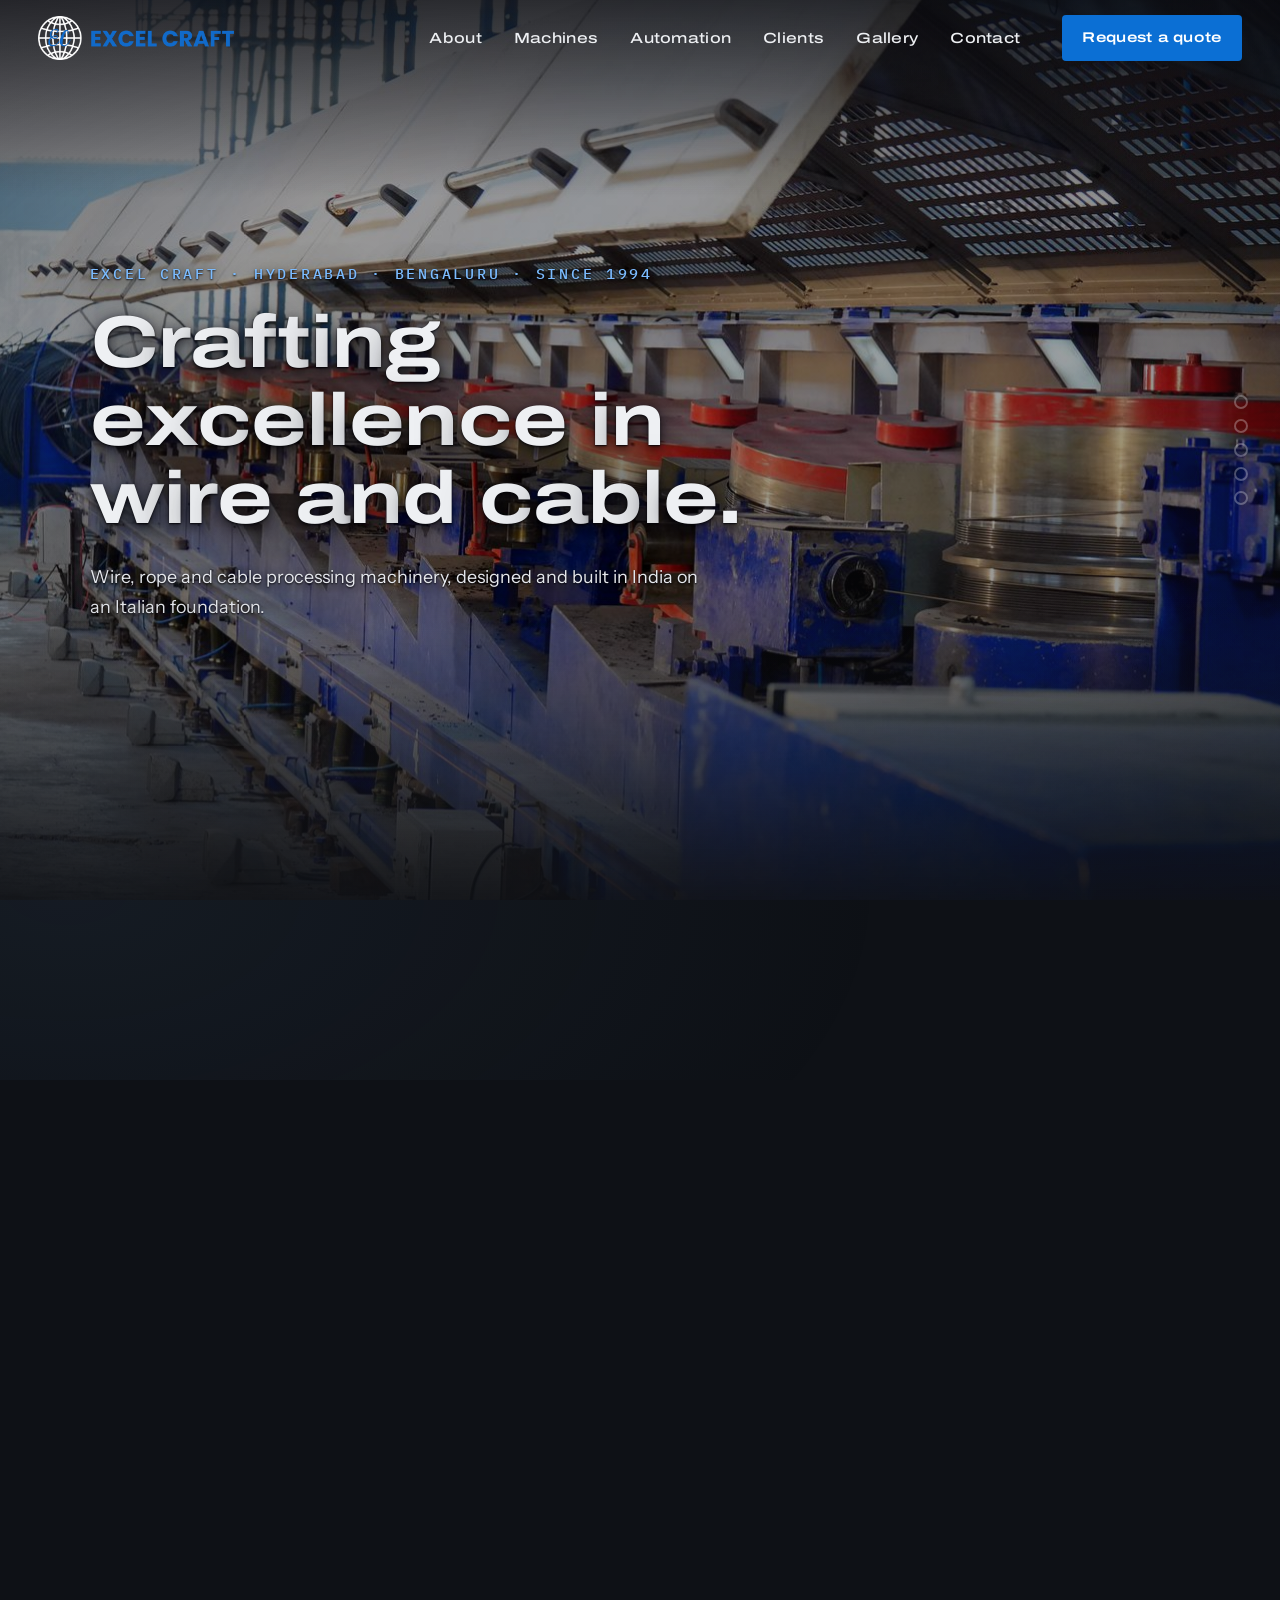
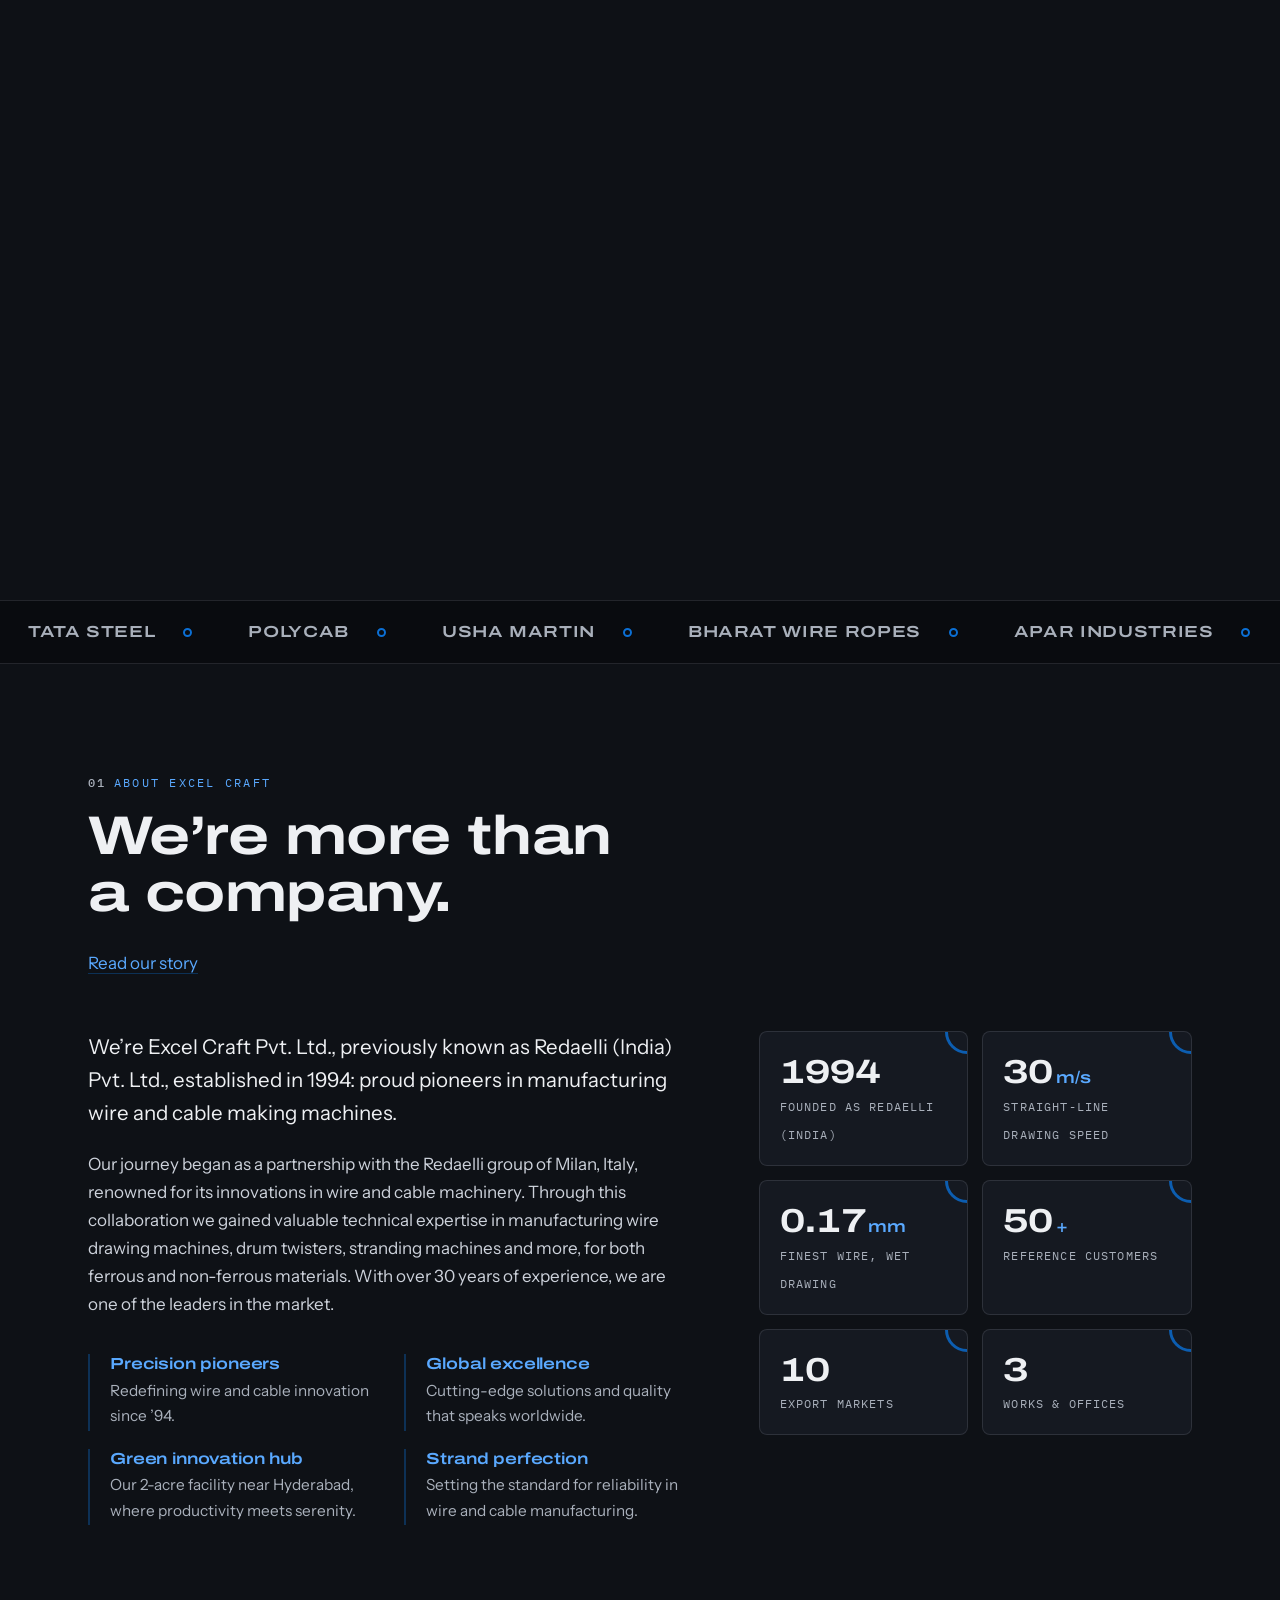
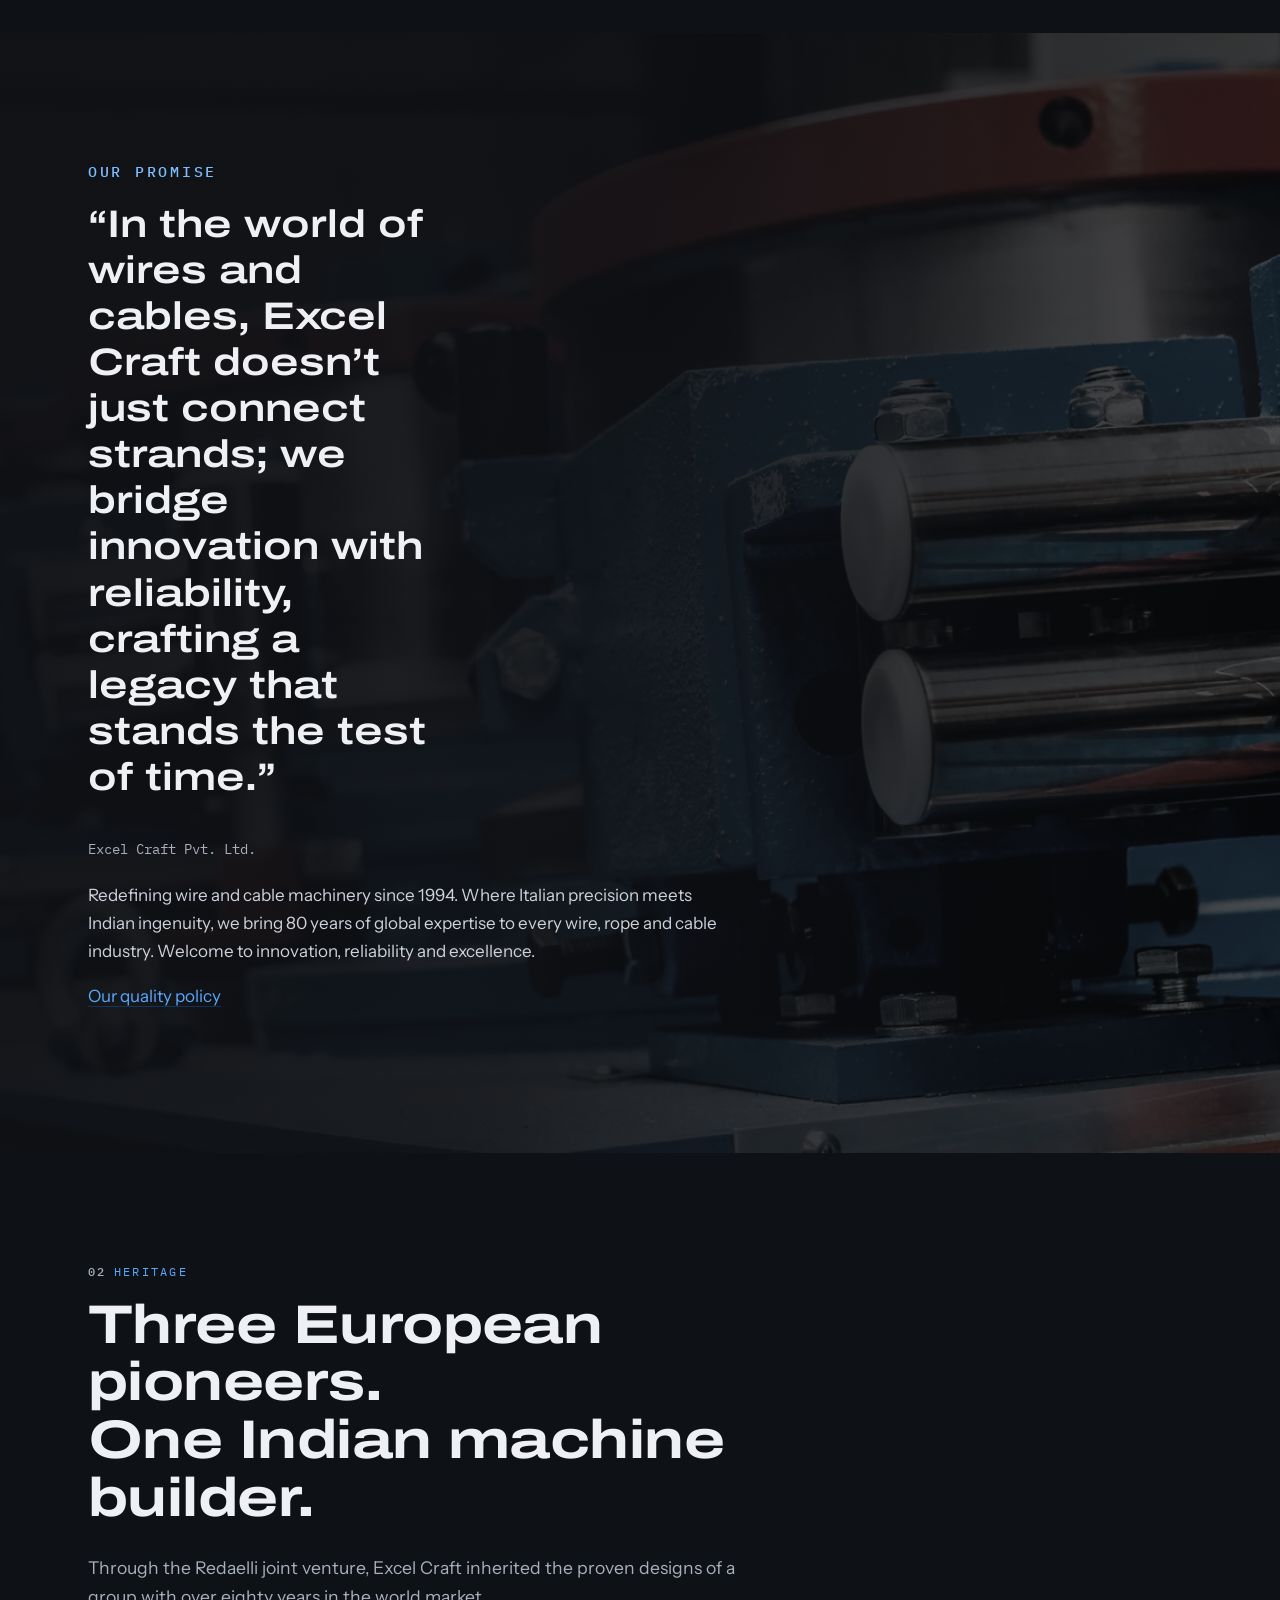
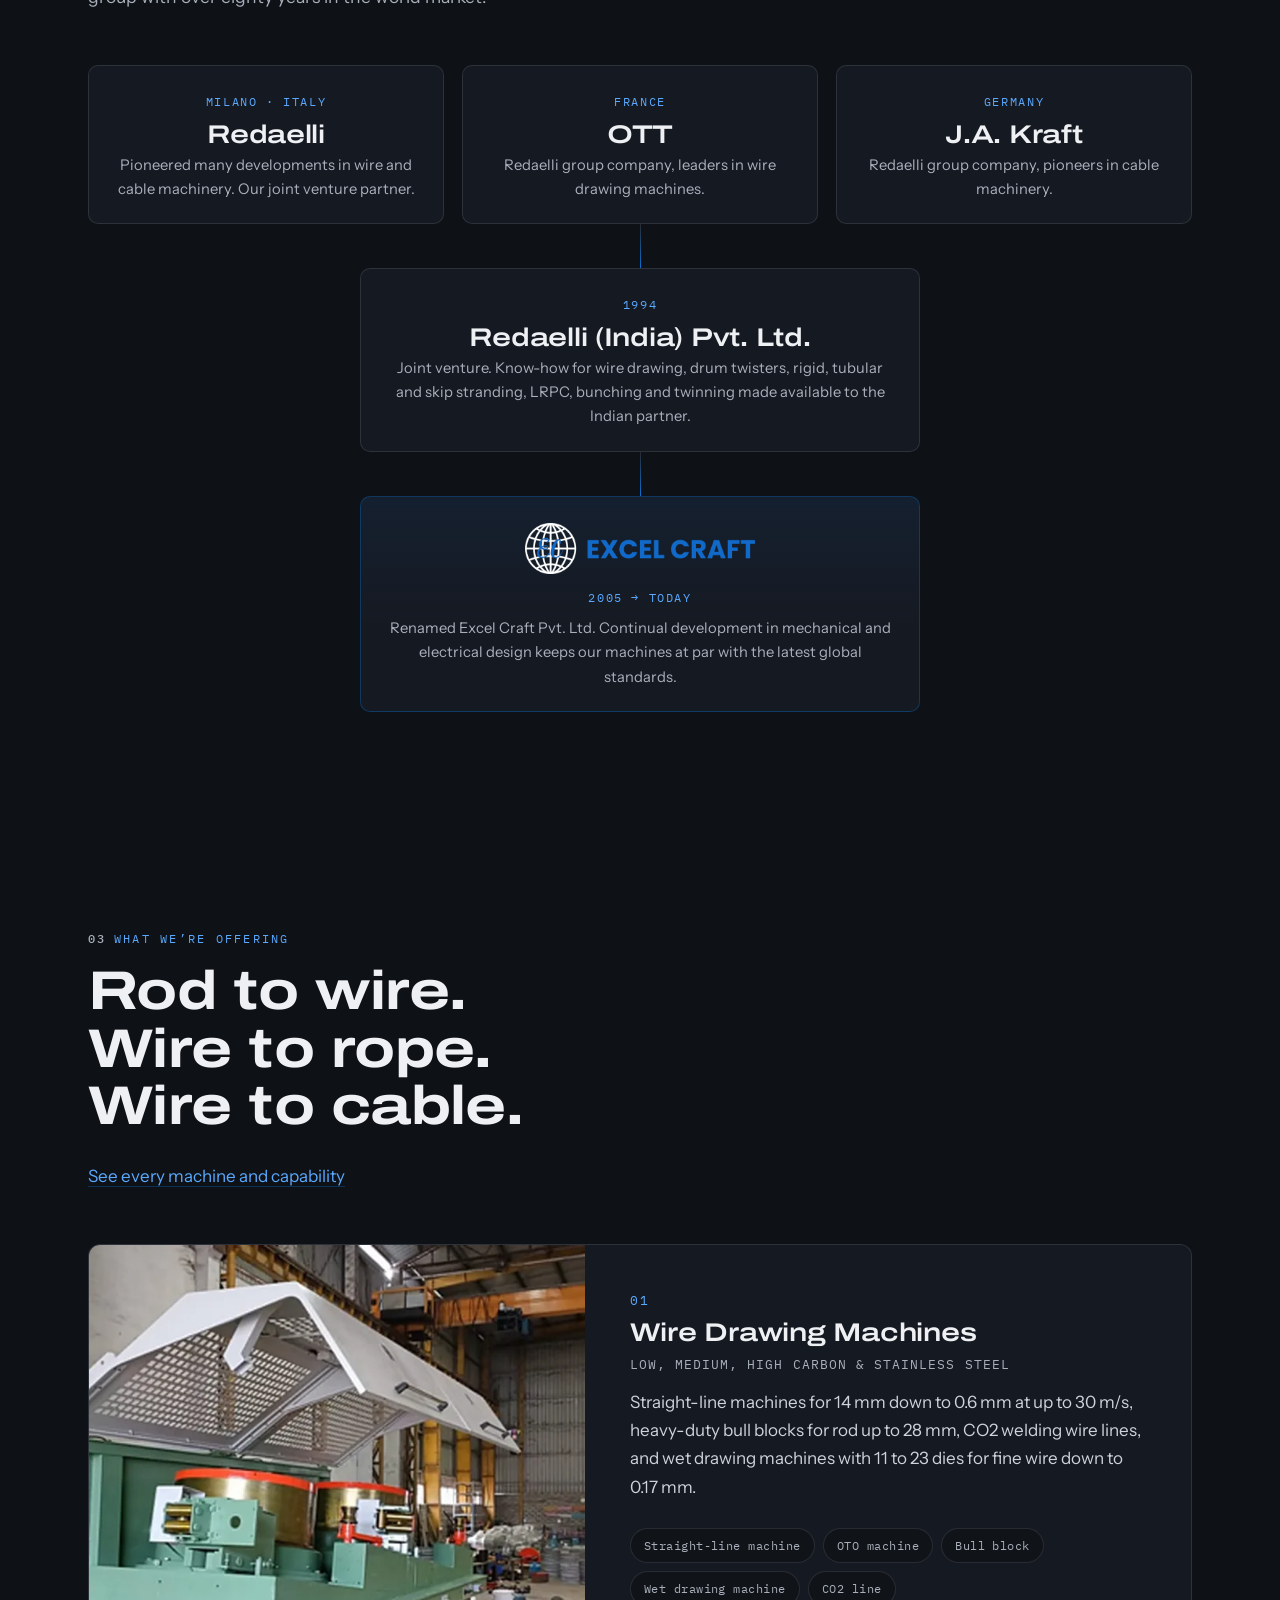
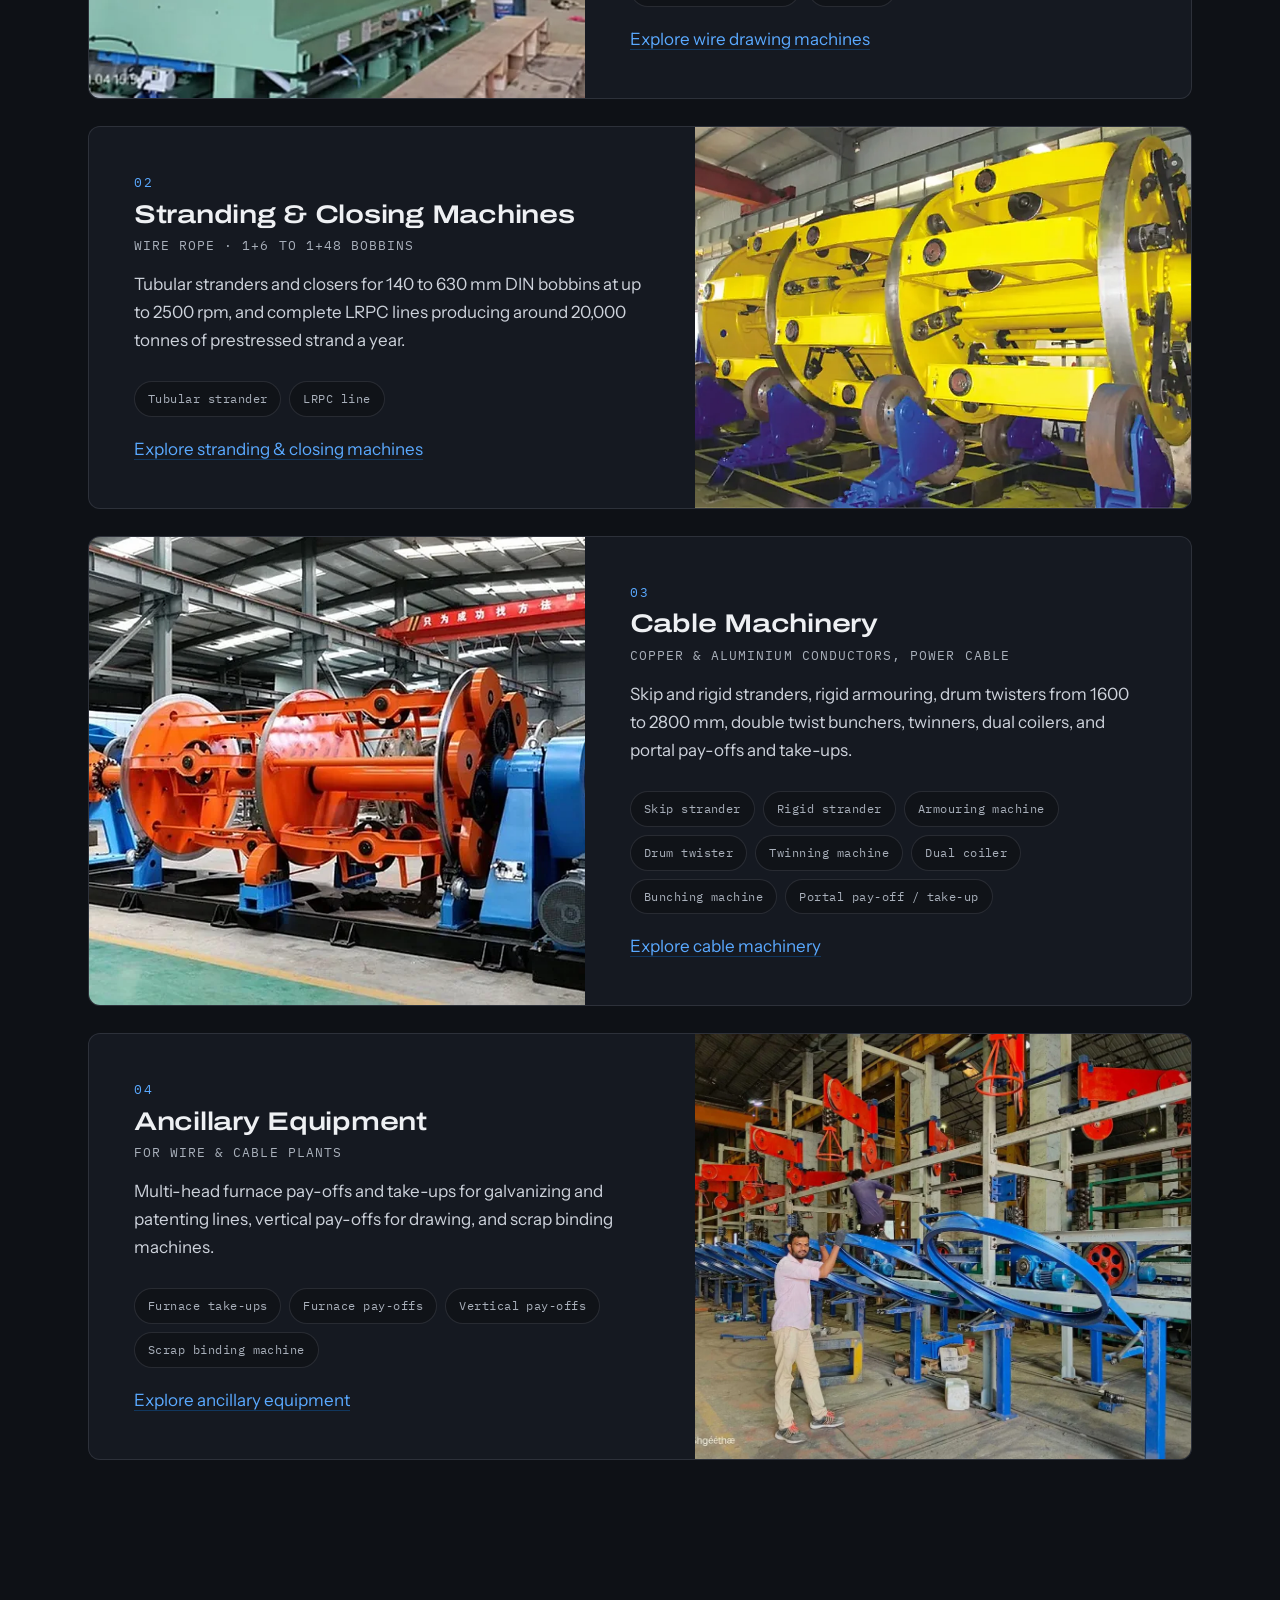
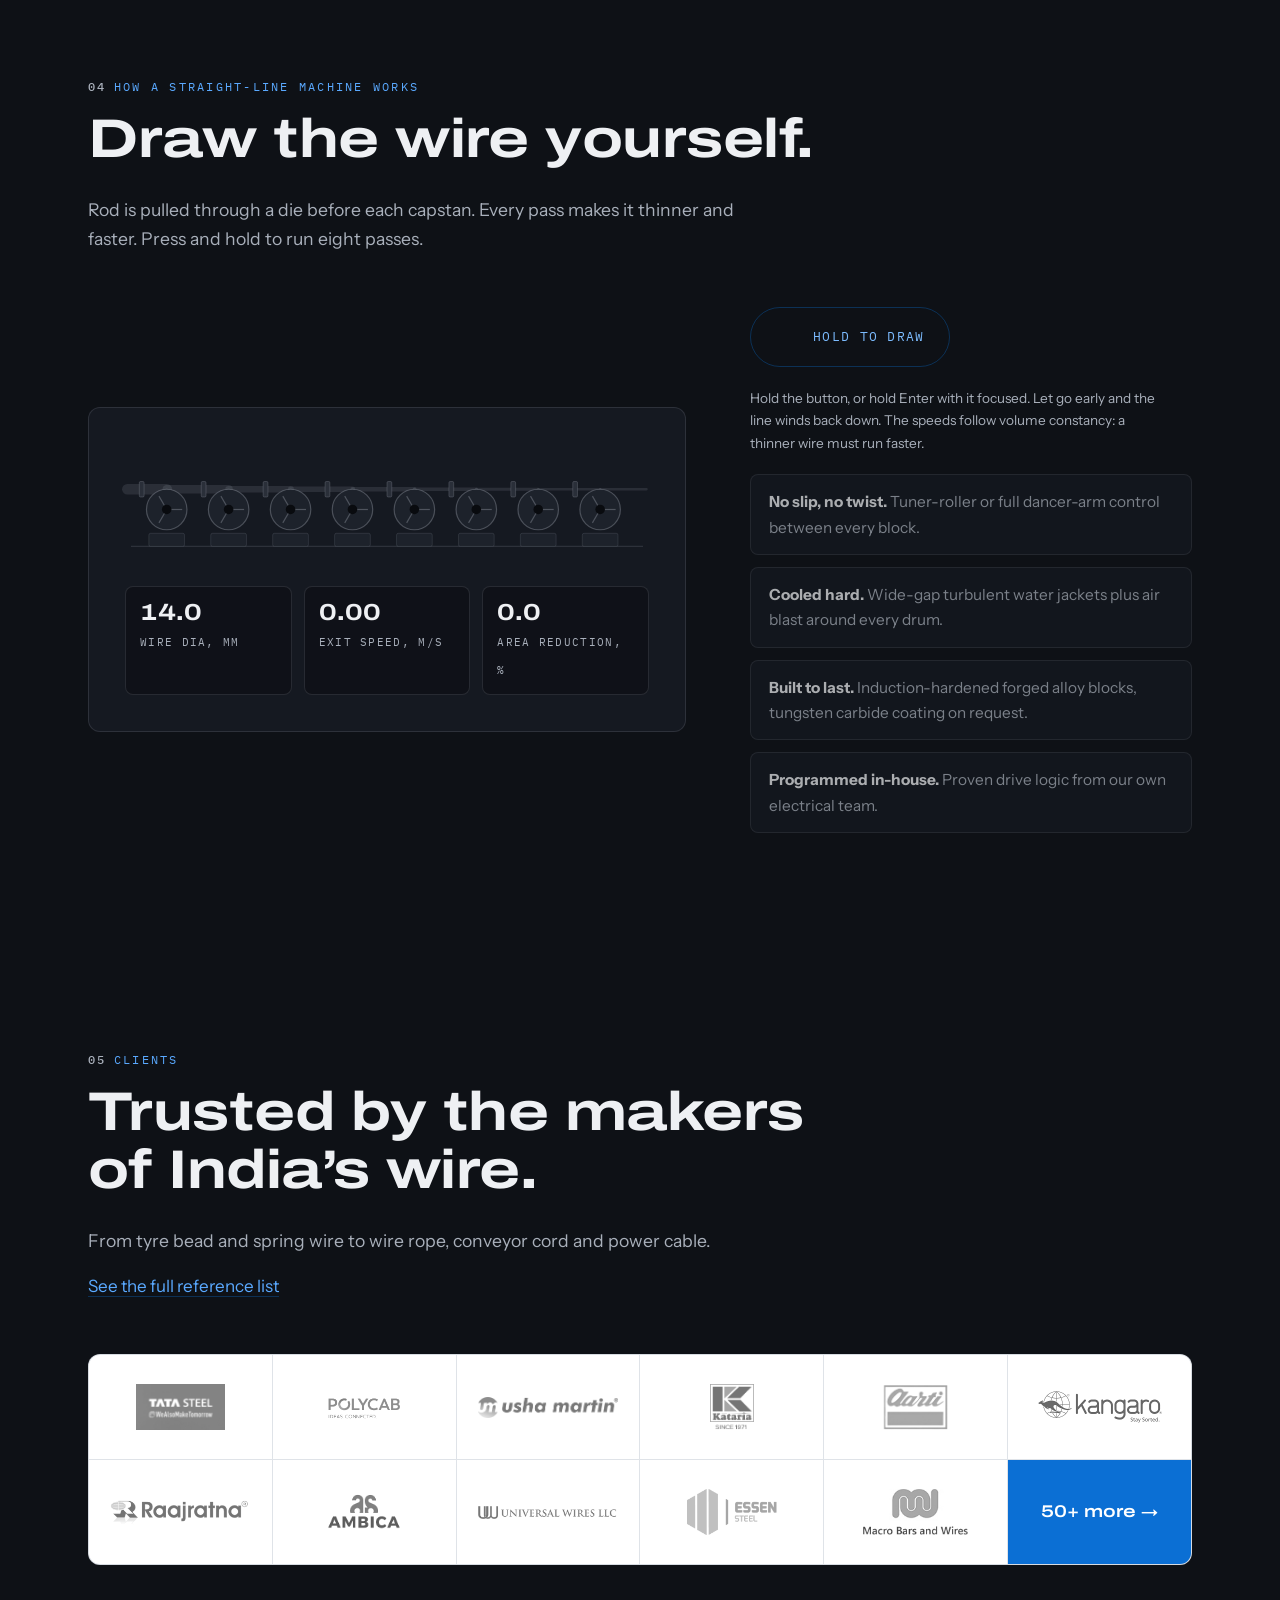
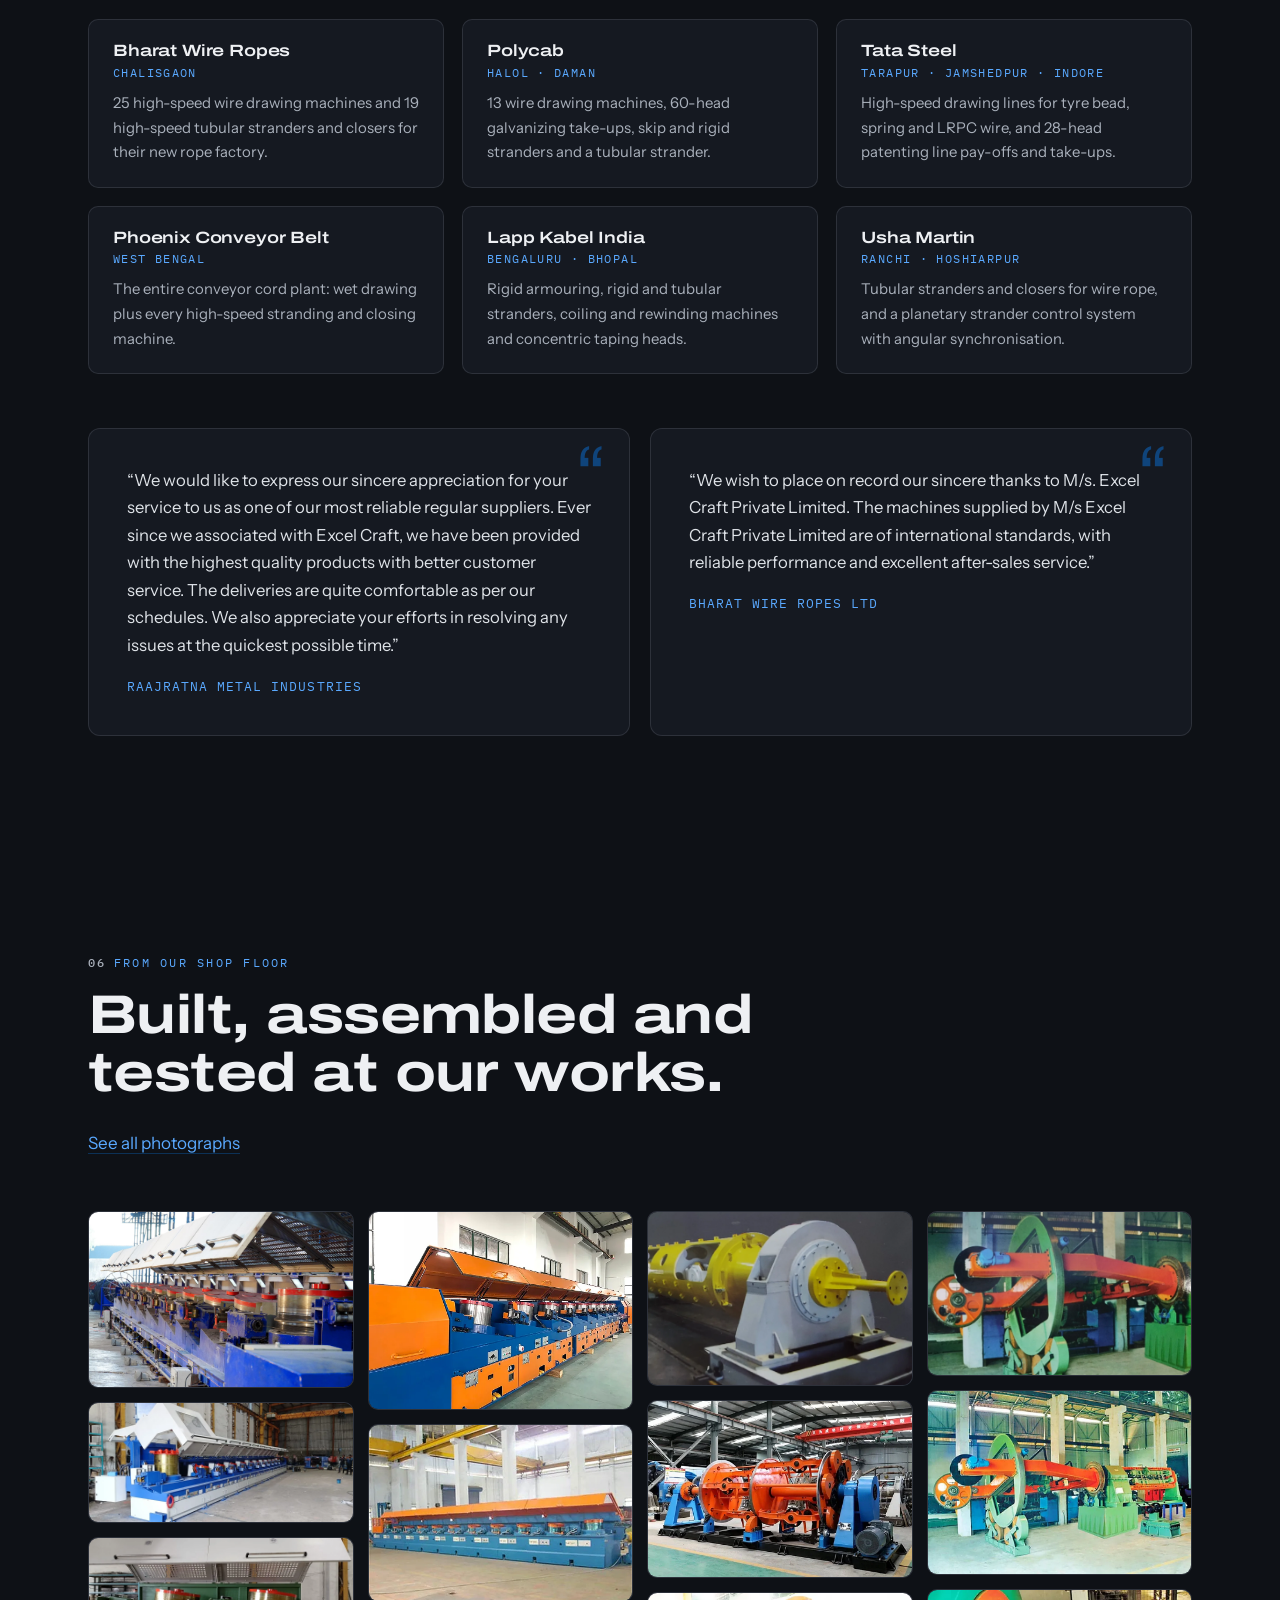
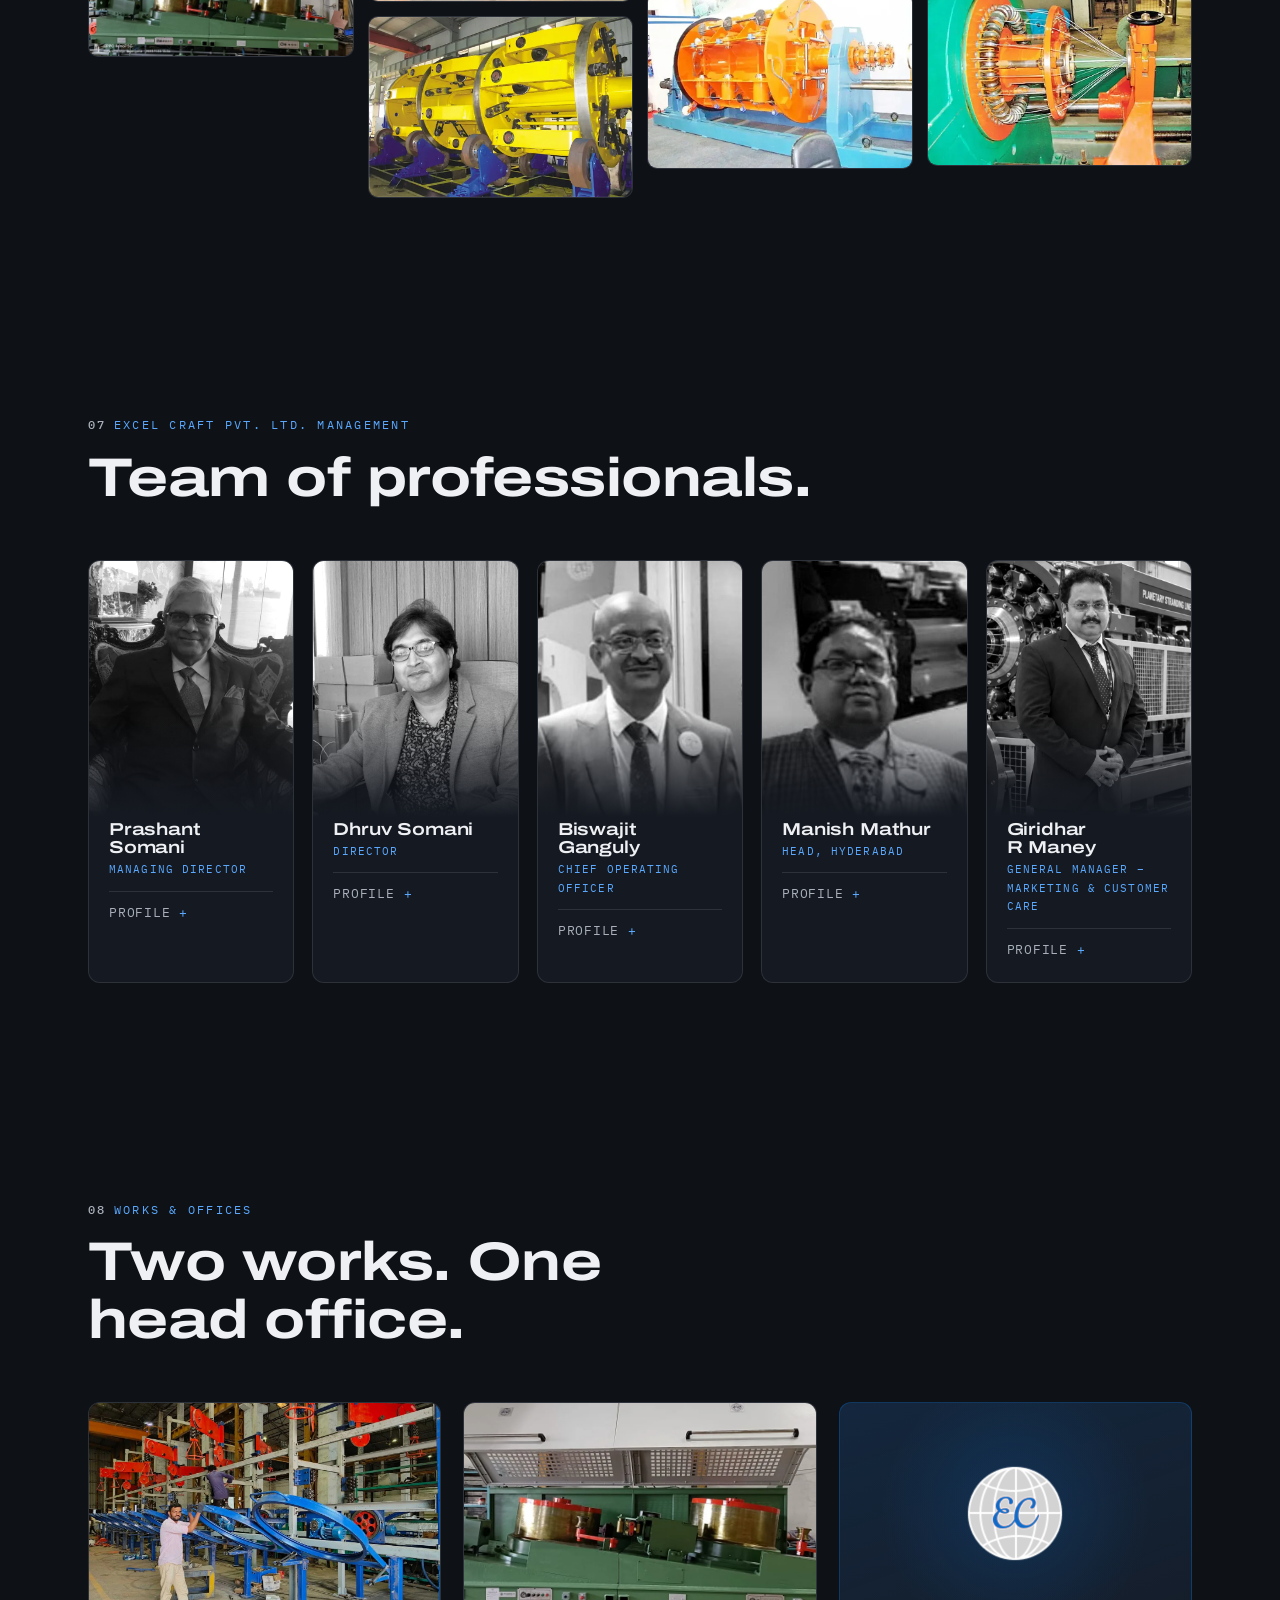
==== commit 29fc214f: "Rebrand from red to industrial blue at the client's request The team rejected red. Blue is sampled f" ====
--- a/index.html
+++ b/index.html
@@ -5,7 +5,7 @@
 <meta name="viewport" content="width=device-width, initial-scale=1.0">
 <title>Excel Craft | Wire, Rope &amp; Cable Machinery | Since 1994</title>
 <meta name="description" content="Excel Craft (formerly Redaelli India) designs and builds wire drawing, stranding and cable machinery in Hyderabad and Bengaluru for Tata Steel, Polycab, Usha Martin and more. Since 1994.">
-<meta name="theme-color" content="#0f1115">
+<meta name="theme-color" content="#0e1116">
 <!-- DEPLOY STEP: change SITE_BASE in gen-pages.py when the final domain is live -->
 <meta property="og:url" content="https://punithh-bringway.github.io/excelcraft/index.html">
 <meta property="og:title" content="Excel Craft | Wire, Rope &amp; Cable Machinery | Since 1994">
--- a/assets/css/main.css
+++ b/assets/css/main.css
@@ -1,18 +1,19 @@
 /* ============================================================
    Excel Craft — main.css
+   Palette: industrial blue sampled from Excel Craft machines (hue 211).
    The L&W premium engine, matched to Excel Craft: graphite canvas,
-   brand red #ea130e sampled from the EC logo, capstans instead of towers.
+   brand red #0b6fd4 sampled from the EC logo, capstans instead of towers.
    ============================================================ */
 
 :root{
-  --canvas:#0f1115;
-  --canvas-deep:#0a0b0e;
-  --panel:#171a20;
-  --panel-2:#1f232b;
-  --accent:#ea130e;
-  --accent-hover:#ff3b2f;
-  --accent-text:#ff5a4e;
-  --accent-muted:rgba(234,19,14,.34);
+  --canvas:#0e1116;
+  --canvas-deep:#090b0f;
+  --panel:#151921;
+  --panel-2:#1d222b;
+  --accent:#0b6fd4;
+  --accent-hover:#2287ee;
+  --accent-text:#5aa9ff;
+  --accent-muted:rgba(11,111,212,.34);
   --text-primary:#eef0f3;
   --text-secondary:#a9b0bb;
   --line:rgba(169,176,187,.16);
@@ -60,14 +61,14 @@
 .kicker{font-family:var(--font-mono);font-size:.78rem;letter-spacing:.18em;text-transform:uppercase;color:var(--accent-text);margin:0 0 1.1em}
 .kicker b{font-weight:500;color:var(--text-secondary);margin-right:.6em}
 .text-link{color:var(--accent-text);text-decoration:none;border-bottom:1px solid var(--accent-muted);transition:border-color .3s var(--ease-out),color .3s var(--ease-out)}
-.text-link:hover{color:#ff8177;border-color:#ff8177}
+.text-link:hover{color:#8cc5ff;border-color:#8cc5ff}
 
 .btn{display:inline-block;font-family:var(--font-display);font-stretch:125%;font-weight:600;font-size:.95rem;letter-spacing:.02em;text-decoration:none;padding:14px 28px;border-radius:4px;transition:background .3s var(--ease-out),color .3s var(--ease-out),border-color .3s var(--ease-out),transform .3s var(--ease-out);text-shadow:none}
 .btn:hover{transform:translateY(-2px)}
 .btn-solid{background:var(--accent);color:#fff}
 .btn-solid:hover{background:var(--accent-hover)}
 .btn-ghost{border:1px solid rgba(238,240,243,.42);color:var(--text-primary)}
-.btn-ghost:hover{border-color:var(--accent-text);color:#ff8177}
+.btn-ghost:hover{border-color:var(--accent-text);color:#8cc5ff}
 @media (pointer:coarse){
   .btn,.menu-top,.tl-btn{min-height:44px}
   .btn{display:inline-flex;align-items:center;justify-content:center}
@@ -76,7 +77,7 @@
 
 /* -------- Fixed environment: drift, embers, grain -------- */
 .env{position:fixed;inset:0;z-index:-1;pointer-events:none;background:var(--canvas)}
-.env-glow{position:absolute;inset:-20%;background:radial-gradient(ellipse 60% 45% at 78% 18%,rgba(234,19,14,.06) 0%,transparent 60%),radial-gradient(ellipse 70% 55% at 18% 85%,rgba(70,96,128,.13) 0%,transparent 65%);animation:glow-drift 90s var(--ease-io) infinite alternate;animation-delay:-30s}
+.env-glow{position:absolute;inset:-20%;background:radial-gradient(ellipse 60% 45% at 78% 18%,rgba(11,111,212,.06) 0%,transparent 60%),radial-gradient(ellipse 70% 55% at 18% 85%,rgba(70,96,128,.13) 0%,transparent 65%);animation:glow-drift 90s var(--ease-io) infinite alternate;animation-delay:-30s}
 @keyframes glow-drift{from{transform:translate3d(-2%,-1%,0) scale(1)}to{transform:translate3d(2%,2%,0) scale(1.06)}}
 #motes{position:absolute;inset:0;width:100%;height:100%}
 .env-grain{position:absolute;inset:0;opacity:.05;background-image:url("data:image/svg+xml,%3Csvg xmlns='http://www.w3.org/2000/svg' width='120' height='120'%3E%3Cfilter id='n'%3E%3CfeTurbulence type='fractalNoise' baseFrequency='0.9' numOctaves='2'/%3E%3C/filter%3E%3Crect width='120' height='120' filter='url(%23n)' opacity='0.6'/%3E%3C/svg%3E")}
@@ -92,11 +93,11 @@
 .menu-list{display:flex;align-items:baseline;gap:4px}
 .menu-list>li{position:relative}
 .menu-top{display:inline-block;font-family:var(--font-display);font-stretch:125%;font-weight:500;font-size:.92rem;letter-spacing:.02em;color:var(--text-primary);text-decoration:none;padding:10px 14px;border-radius:4px;transition:color .3s var(--ease-out)}
-.menu-top:hover,.menu-top[aria-current="page"]{color:#ff8177}
+.menu-top:hover,.menu-top[aria-current="page"]{color:#8cc5ff}
 .drop{position:absolute;top:100%;left:0;min-width:260px;background:rgba(16,18,23,.97);border:1px solid var(--line);border-radius:8px;padding:10px;opacity:0;visibility:hidden;transform:translateY(8px);transition:opacity .3s var(--ease-out),transform .3s var(--ease-out),visibility 0s linear .3s;box-shadow:0 24px 60px rgba(5,7,12,.55)}
 .has-drop:hover .drop,.has-drop:focus-within .drop,.has-drop.open .drop{opacity:1;visibility:visible;transform:translateY(0);transition:opacity .3s var(--ease-out),transform .3s var(--ease-out),visibility 0s}
 .drop a{display:block;padding:9px 12px;border-radius:5px;font-size:.9rem;text-decoration:none;color:var(--text-secondary);transition:color .25s var(--ease-out),background .25s var(--ease-out)}
-.drop a:hover{color:var(--text-primary);background:rgba(234,19,14,.12)}
+.drop a:hover{color:var(--text-primary);background:rgba(11,111,212,.12)}
 .drop .drop-all{border-top:1px solid var(--line);margin-top:6px;padding-top:12px;color:var(--accent-text)}
 .nav-cta{padding:11px 20px;font-size:.88rem}
 .burger{display:none;width:44px;height:44px;position:relative;z-index:130}
@@ -173,7 +174,7 @@
   .cam{transform:none!important}
 }
 @media (max-height:560px){.cue,.hero-steps{display:none}}
-.stage .kicker,.lineage-band .kicker{font-size:.95rem;font-weight:500;color:#ff7a70}
+.stage .kicker,.lineage-band .kicker{font-size:.95rem;font-weight:500;color:#7cbcff}
 
 /* -------- client ticker (Excel Craft only) -------- */
 .ticker{border-top:1px solid var(--line);border-bottom:1px solid var(--line);background:var(--canvas-deep);overflow:hidden}
@@ -245,7 +246,7 @@
 .org-join{display:flex;justify-content:center;height:44px}
 .org-line{width:1px;background:linear-gradient(var(--line),var(--accent))}
 .org-mid,.org-ec{max-width:560px;width:100%}
-.org-ec{border-color:var(--accent-muted);background:linear-gradient(180deg,rgba(234,19,14,.08),transparent 65%),var(--panel)}
+.org-ec{border-color:var(--accent-muted);background:linear-gradient(180deg,rgba(11,111,212,.08),transparent 65%),var(--panel)}
 .org-ec img{width:230px;margin:0 auto 14px}
 
 /* ---- timeline ---- */
@@ -258,7 +259,7 @@
 .tl li p{color:var(--text-secondary);font-size:.95rem;margin:0}
 .tl-nav{display:flex;gap:10px;justify-content:flex-end;padding:0 clamp(20px,4vw,48px)}
 .tl-btn{width:46px;height:46px;border-radius:50%;border:1px solid var(--line);color:var(--text-primary);font-size:1.1rem;display:inline-flex;align-items:center;justify-content:center;transition:border-color .3s var(--ease-out),color .3s var(--ease-out),transform .3s var(--ease-out)}
-.tl-btn:hover{border-color:var(--accent-text);color:#ff8177;transform:translateY(-2px)}
+.tl-btn:hover{border-color:var(--accent-text);color:#8cc5ff;transform:translateY(-2px)}
 
 /* ---- machine families ---- */
 .svc-list{display:grid;gap:clamp(22px,3vh,34px)}
@@ -290,15 +291,15 @@
 .draw-svg .wire-bg{stroke:rgba(169,176,187,.14);fill:none;stroke-linecap:round}
 .draw-svg .wire{stroke:var(--accent);fill:none;stroke-linecap:round}
 .draw-svg .die-box{fill:#2a2f39;stroke:rgba(169,176,187,.4)}
-.draw-svg .base{fill:#1f232b;stroke:rgba(169,176,187,.25)}
+.draw-svg .base{fill:#1d222b;stroke:rgba(169,176,187,.25)}
 .draw-read{display:grid;grid-template-columns:repeat(3,minmax(0,1fr));gap:12px;margin-top:22px}
 .read{border:1px solid var(--line);border-radius:8px;padding:12px 14px;background:rgba(10,11,14,.45)}
 .read b{display:block;font-family:var(--font-display);font-stretch:125%;font-size:1.45rem;font-variant-numeric:tabular-nums;line-height:1.2}
 .read span{font-family:var(--font-mono);font-size:.68rem;letter-spacing:.12em;text-transform:uppercase;color:var(--text-secondary)}
 .draw-side{display:flex;flex-direction:column;gap:20px}
-.hold-btn{display:inline-flex;align-items:center;gap:14px;align-self:flex-start;padding:12px 24px 12px 14px;border:1px solid var(--accent-muted);border-radius:99px;color:#ff7a70;transition:border-color .3s var(--ease-out),background .3s var(--ease-out);user-select:none;-webkit-user-select:none;touch-action:manipulation}
+.hold-btn{display:inline-flex;align-items:center;gap:14px;align-self:flex-start;padding:12px 24px 12px 14px;border:1px solid var(--accent-muted);border-radius:99px;color:#7cbcff;transition:border-color .3s var(--ease-out),background .3s var(--ease-out);user-select:none;-webkit-user-select:none;touch-action:manipulation}
 .hold-btn:hover{border-color:var(--accent)}
-.hold-btn.done{background:rgba(234,19,14,.14);border-color:var(--accent)}
+.hold-btn.done{background:rgba(11,111,212,.14);border-color:var(--accent)}
 .hold-ring{width:34px;height:34px;transform:rotate(-90deg)}
 .hold-label{font-family:var(--font-mono);font-size:.82rem;letter-spacing:.1em;text-transform:uppercase}
 .hold-note{font-size:.85rem;color:var(--text-secondary);margin:0;max-width:30em}
@@ -371,8 +372,8 @@
 .work-facts b{display:block;font-family:var(--font-display);font-stretch:125%;font-size:1.25rem}
 .work-facts span{font-family:var(--font-mono);font-size:.64rem;letter-spacing:.08em;text-transform:uppercase;color:var(--text-secondary)}
 .work address{font-style:normal;margin-top:auto;padding-top:14px;border-top:1px solid var(--line);color:var(--text-primary);font-size:.93rem}
-.work-hq{background:linear-gradient(160deg,rgba(234,19,14,.16),transparent 55%),var(--panel);border-color:var(--accent-muted)}
-.work-hq .hq-mark{aspect-ratio:16/10;display:flex;align-items:center;justify-content:center;border-bottom:1px solid var(--line);background:radial-gradient(circle at 50% 50%,rgba(234,19,14,.2),transparent 65%)}
+.work-hq{background:linear-gradient(160deg,rgba(11,111,212,.16),transparent 55%),var(--panel);border-color:var(--accent-muted)}
+.work-hq .hq-mark{aspect-ratio:16/10;display:flex;align-items:center;justify-content:center;border-bottom:1px solid var(--line);background:radial-gradient(circle at 50% 50%,rgba(11,111,212,.2),transparent 65%)}
 .work-hq .hq-mark img{width:96px;height:96px}
 
 /* ---- downloads ---- */
@@ -387,7 +388,7 @@
 /* ---- CTA band ---- */
 .cta-band{position:relative;padding:clamp(110px,16vh,180px) 0;overflow:hidden}
 .cta-bg{position:absolute;inset:0;background:url('../img/armouring-cage-crop.webp') center 40%/cover;filter:grayscale(1) contrast(1.08) brightness(.4)}
-.cta-band::before{content:"";position:absolute;inset:0;z-index:1;background:linear-gradient(90deg,rgba(15,17,21,.96) 30%,rgba(15,17,21,.7) 100%),linear-gradient(rgba(234,19,14,.08),rgba(234,19,14,.08))}
+.cta-band::before{content:"";position:absolute;inset:0;z-index:1;background:linear-gradient(90deg,rgba(15,17,21,.96) 30%,rgba(15,17,21,.7) 100%),linear-gradient(rgba(11,111,212,.08),rgba(11,111,212,.08))}
 .cta-inner{position:relative;z-index:2}
 .cta-inner .sec-lede{margin-bottom:1.6em}
 .cta-inner .settle-cta{justify-content:flex-start}
@@ -404,7 +405,7 @@
 .field ::placeholder{color:rgba(169,176,187,.7)}
 .enquiry .btn{justify-self:start}
 .form-note{font-size:.83rem;color:var(--text-secondary);margin:0}
-.form-note.sent{color:#ff7a70}
+.form-note.sent{color:#7cbcff}
 .offices{display:grid;grid-template-columns:1fr 1fr;gap:22px 26px}
 .office h3{font-size:1rem;color:var(--accent-text);margin-bottom:.5em}
 .office p{color:var(--text-secondary);font-size:.95rem;margin:0 0 .5em}
@@ -435,7 +436,7 @@
 .page-lede{color:#cdd2db;font-size:1.12rem;max-width:44em}
 .breadcrumb{font-family:var(--font-mono);font-size:.75rem;letter-spacing:.1em;text-transform:uppercase;color:var(--text-secondary);margin:0 0 1.6em}
 .breadcrumb a{color:inherit;text-decoration:none;transition:color .25s var(--ease-out)}
-.breadcrumb a:hover{color:#ff8177}
+.breadcrumb a:hover{color:#8cc5ff}
 .breadcrumb .sep{color:var(--accent-text);margin:0 8px}
 .page-hero .settle-cta{justify-content:flex-start;margin-top:26px}
 .prose{max-width:70ch}
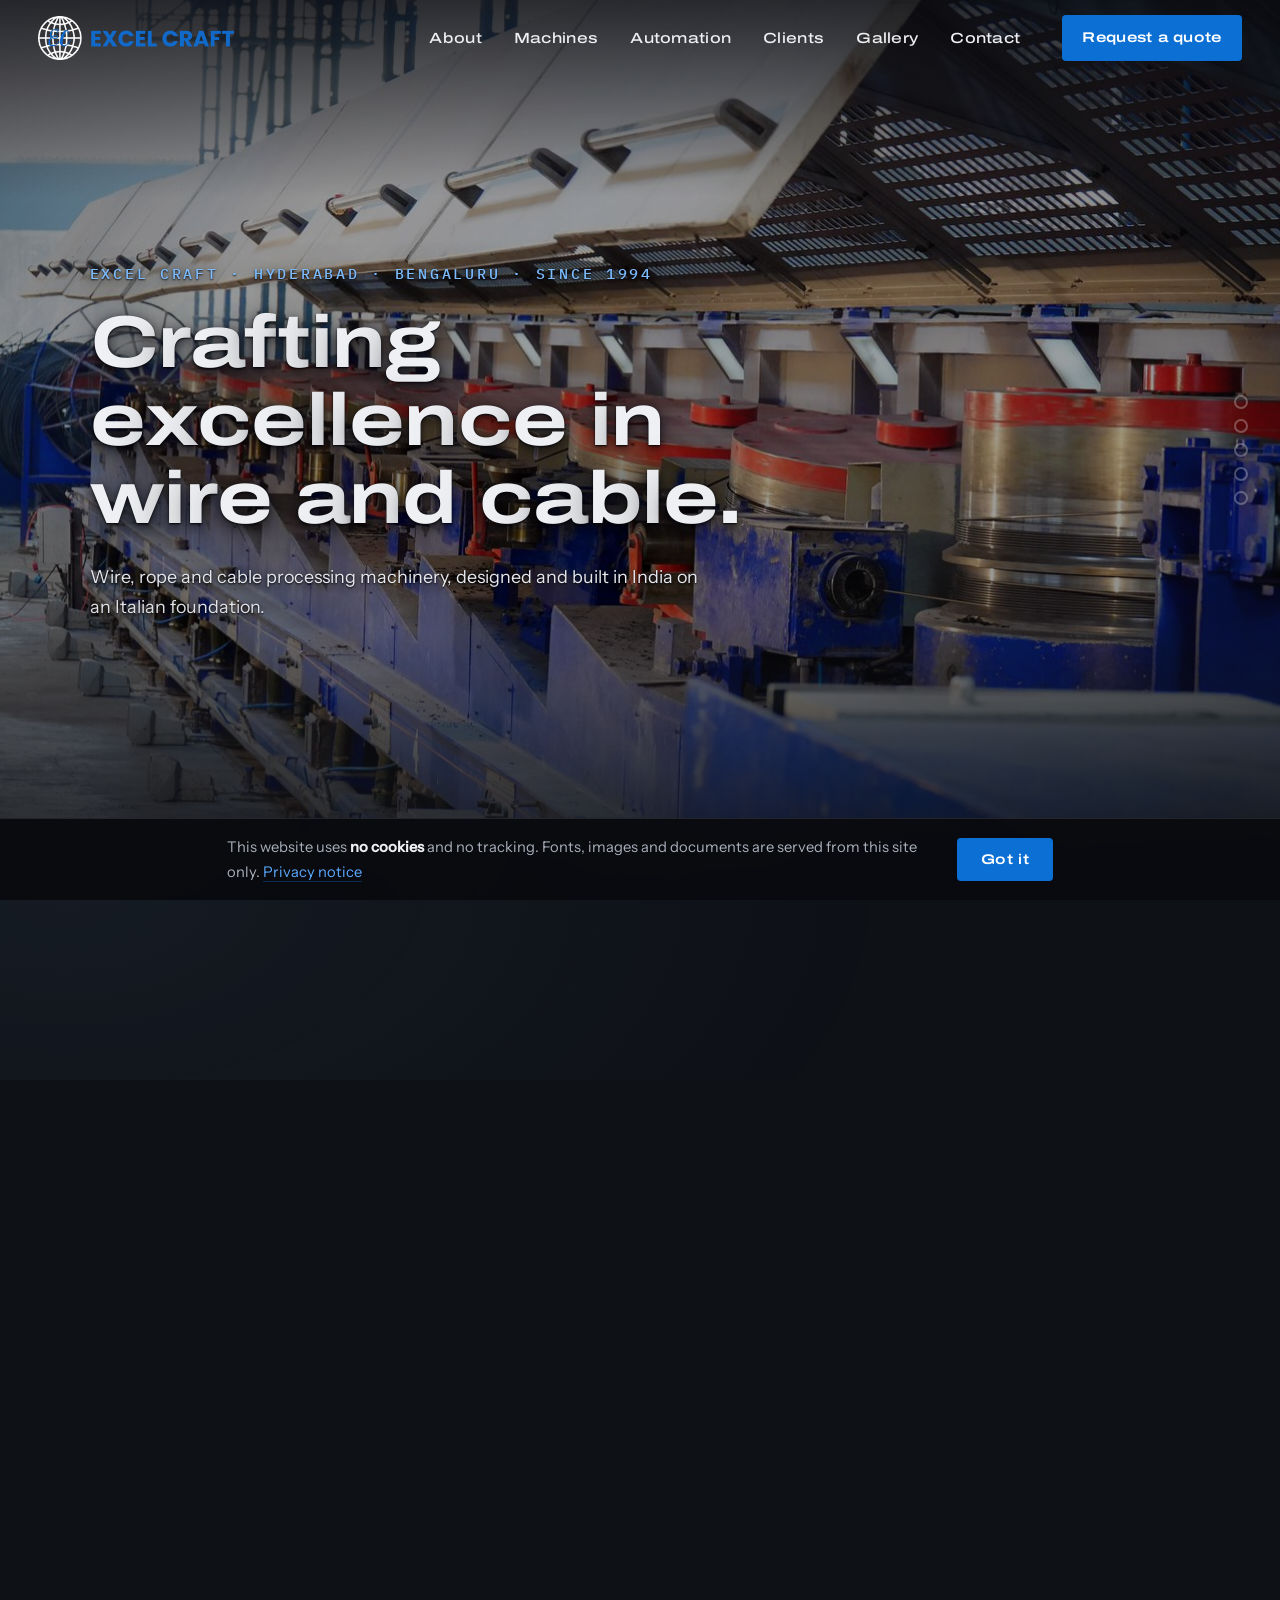
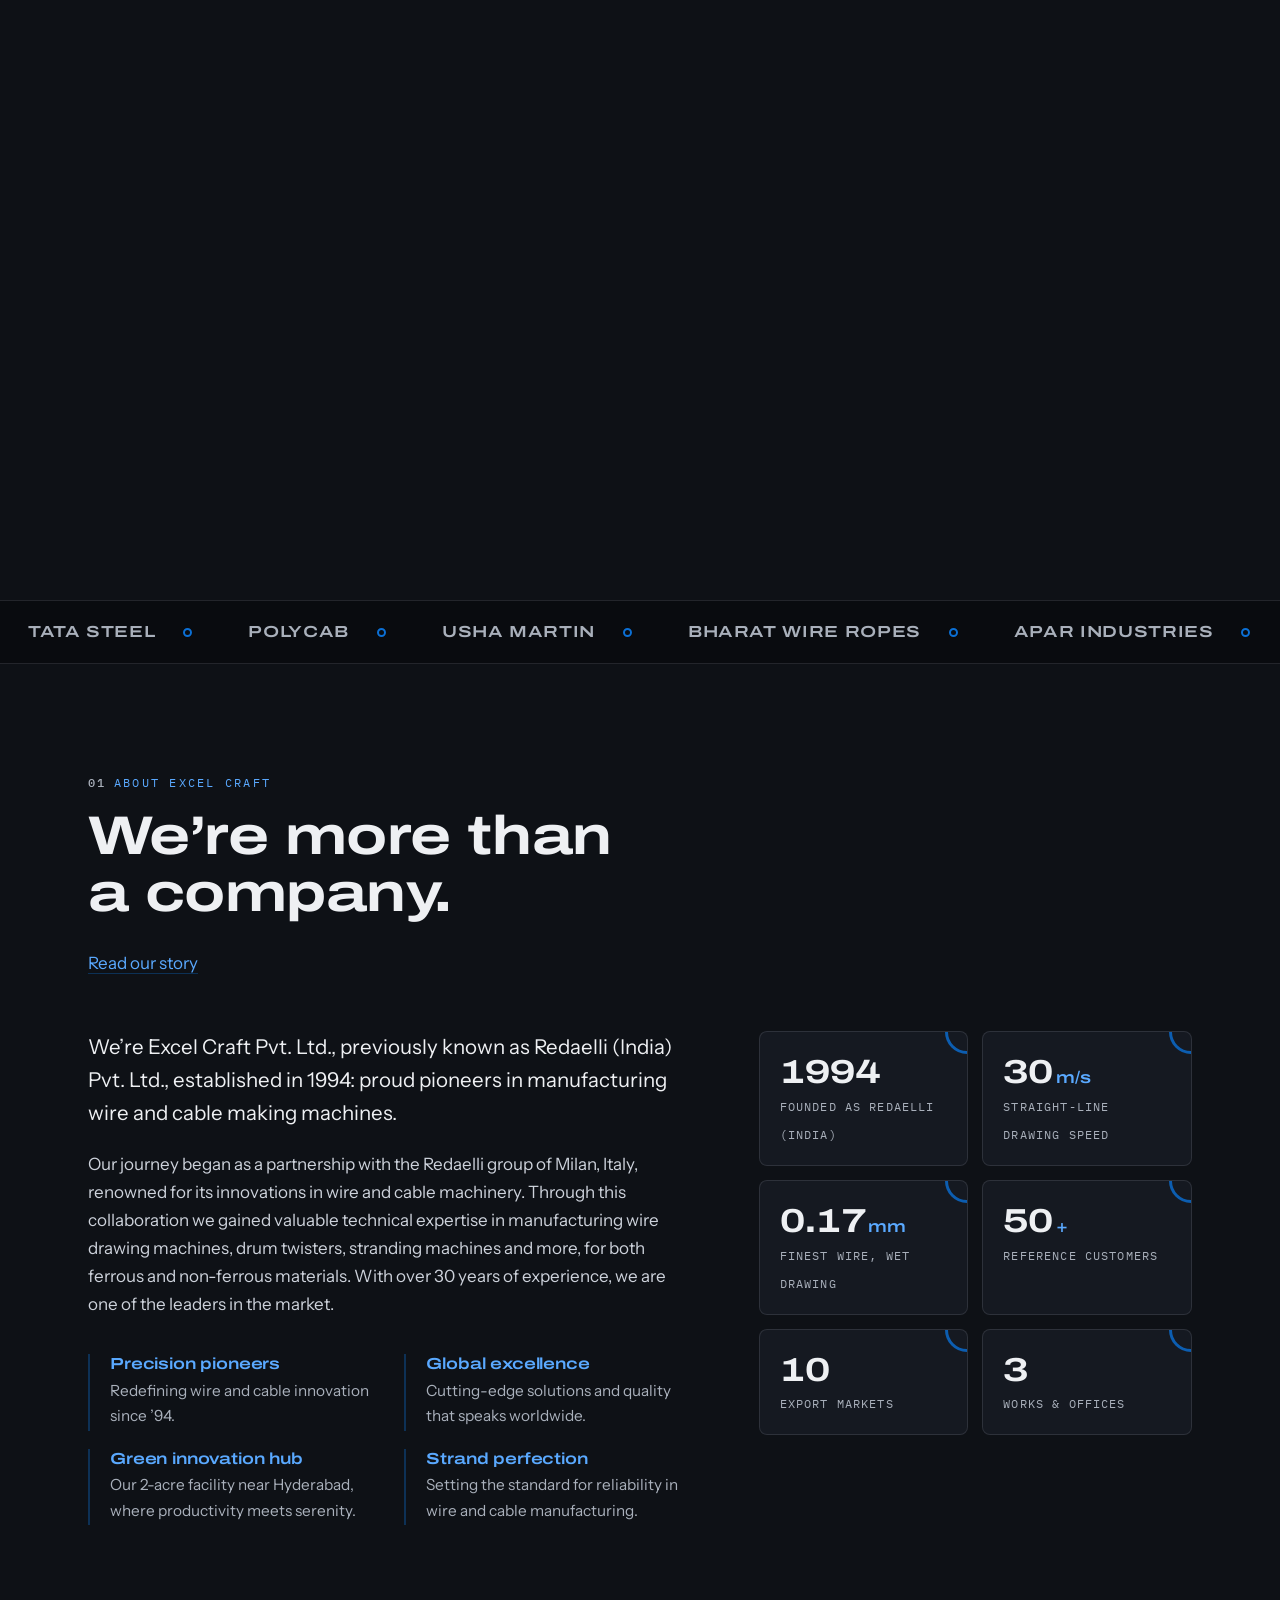
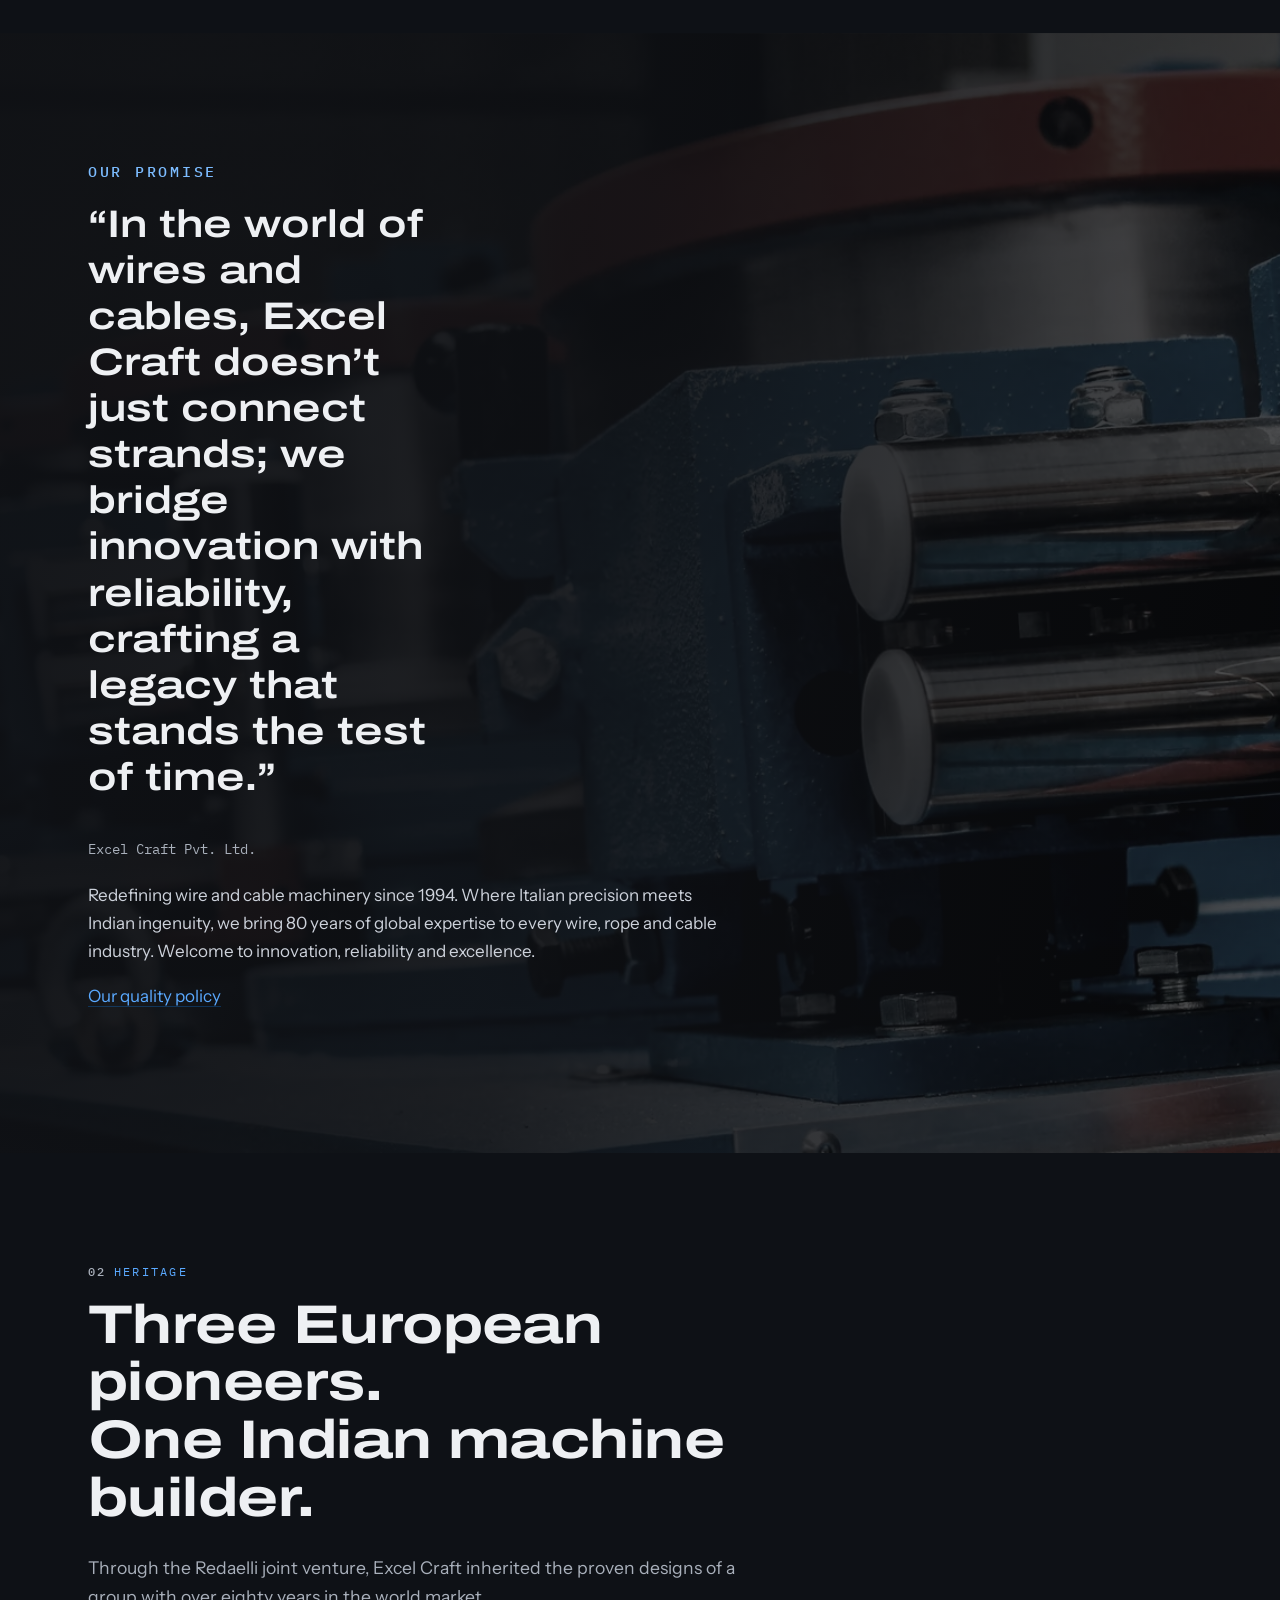
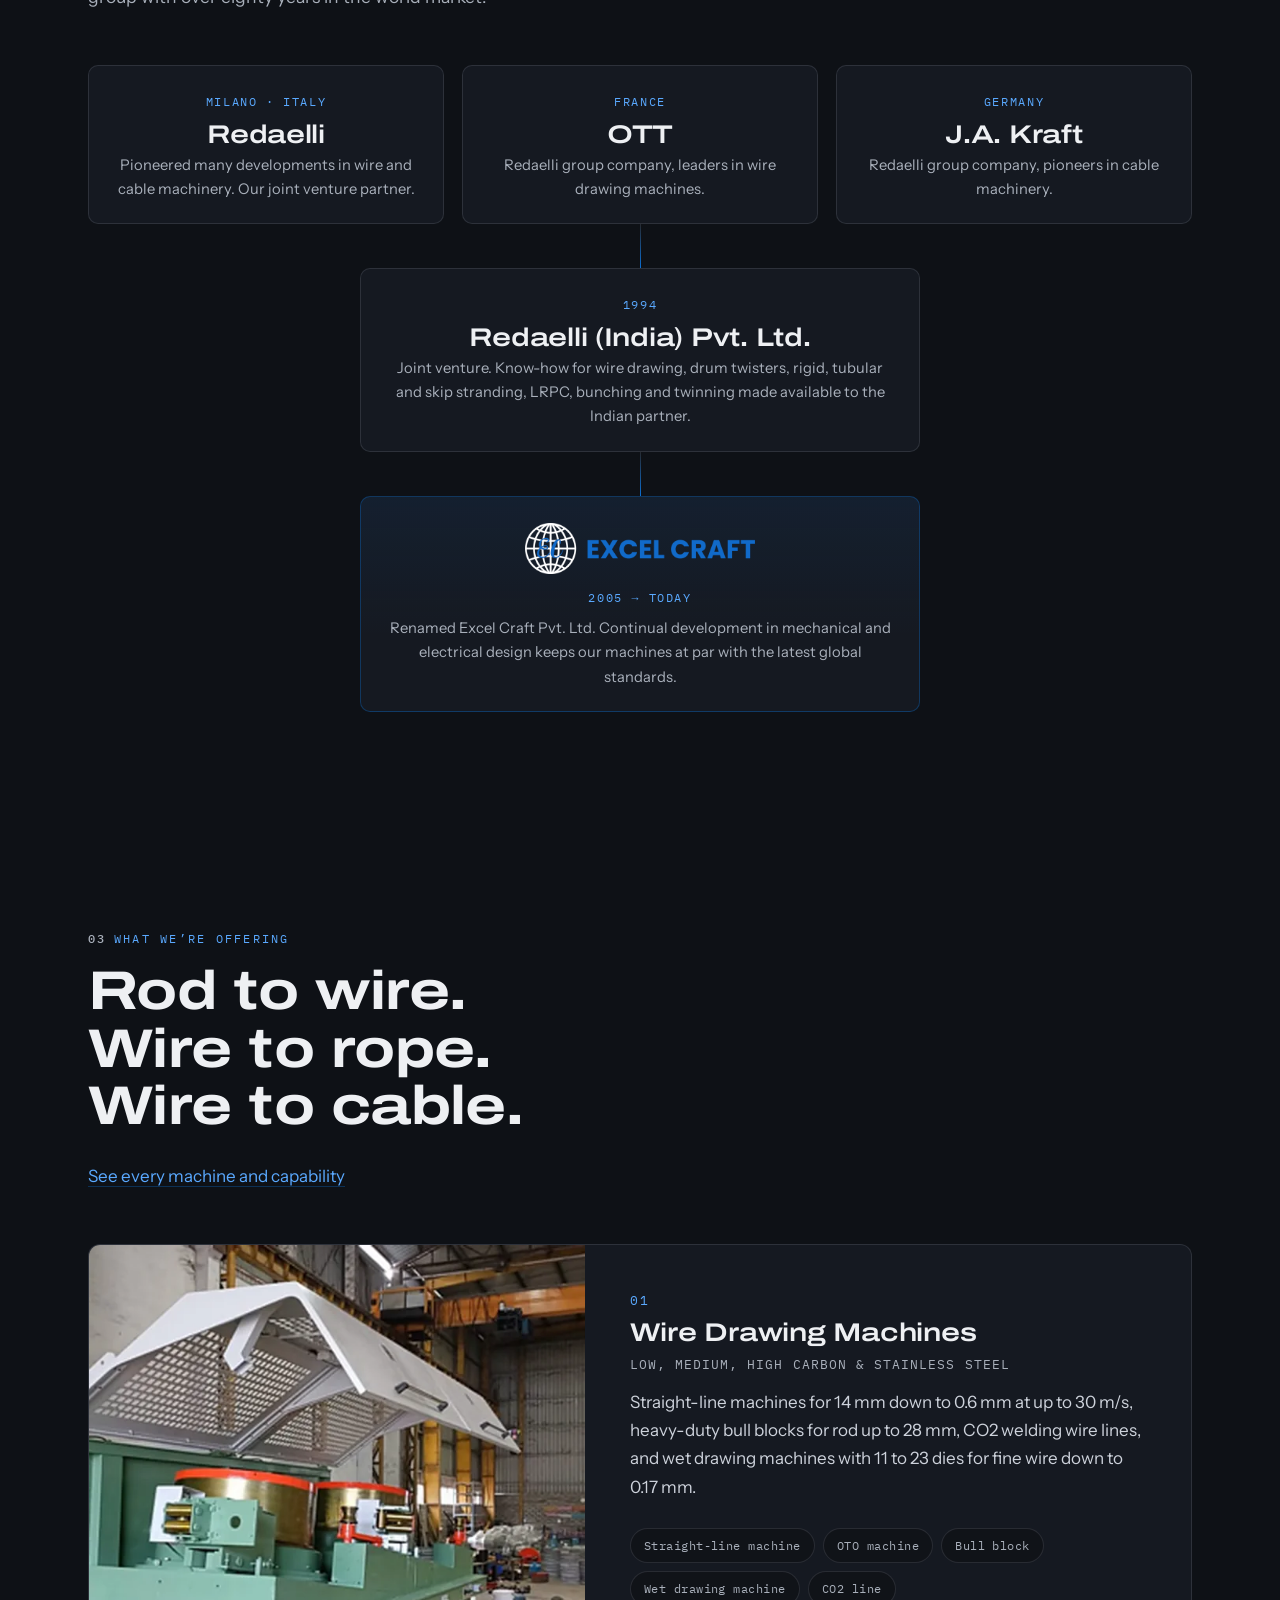
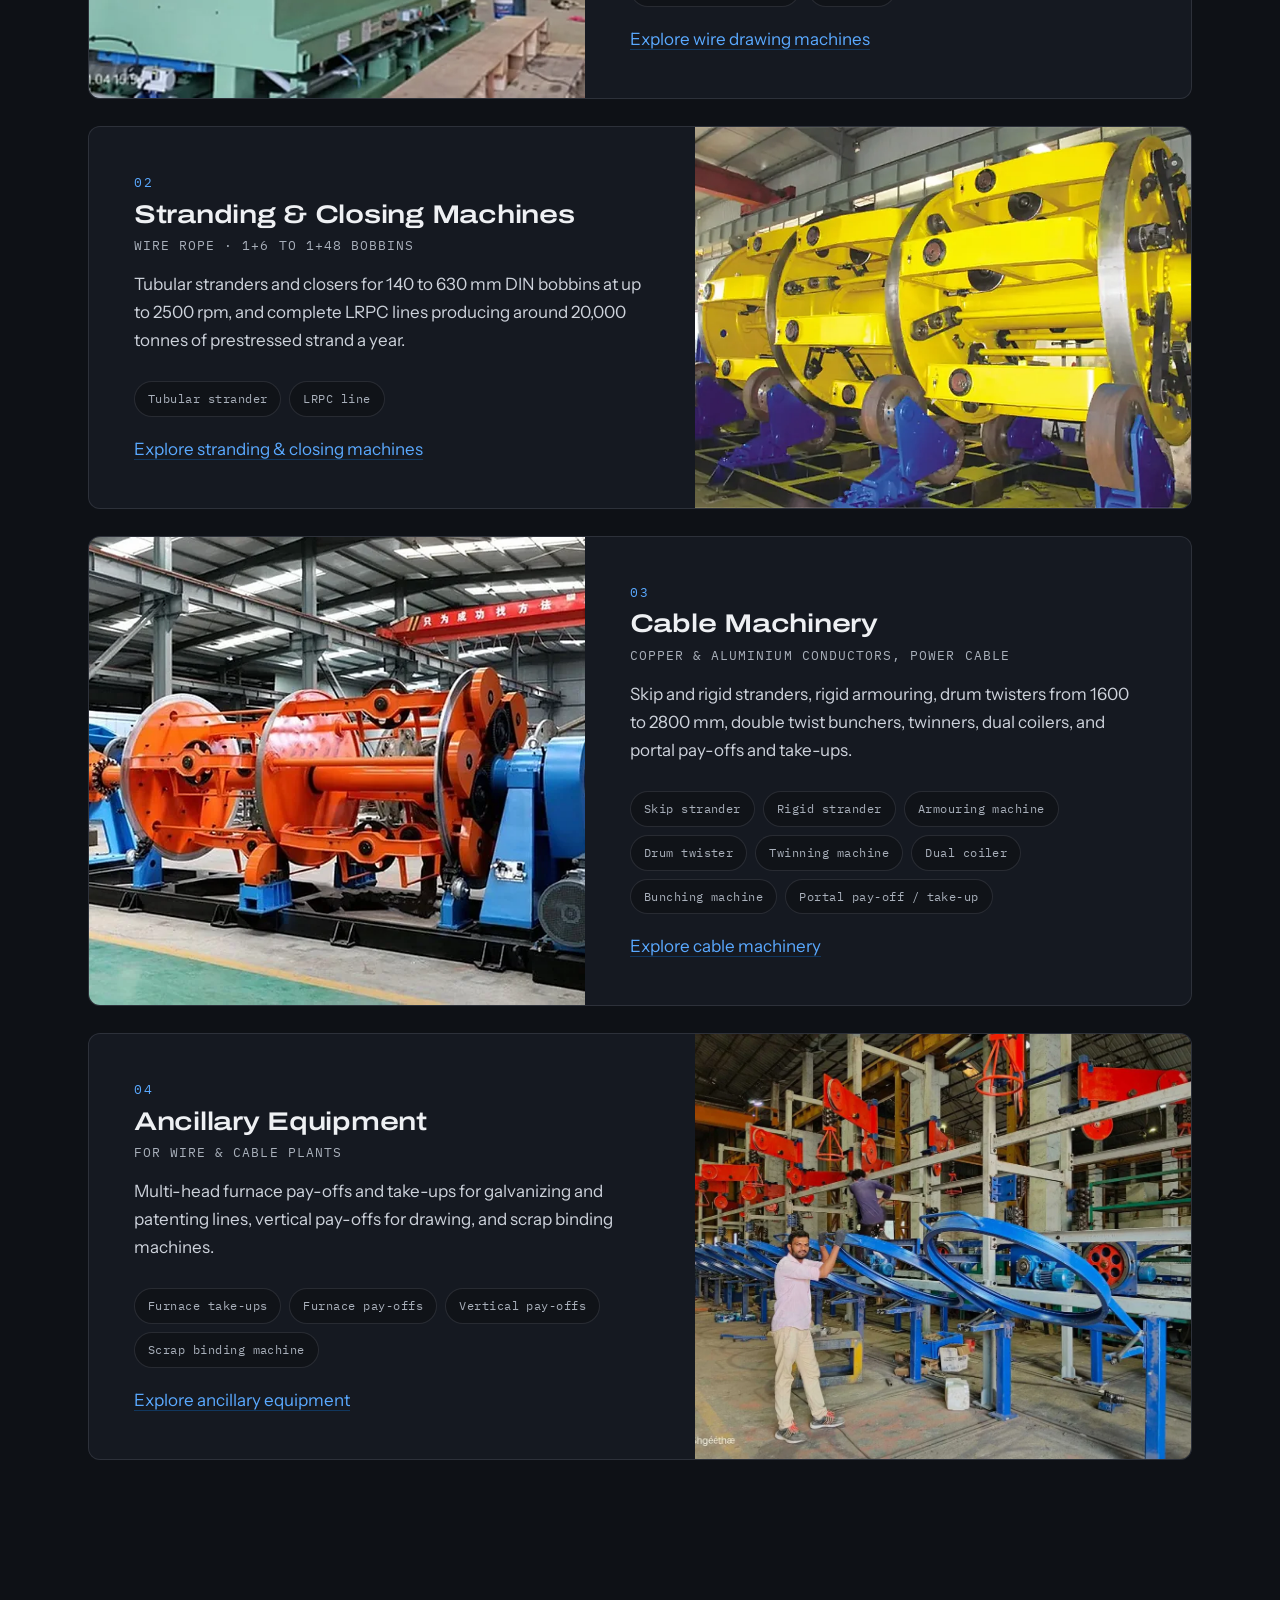
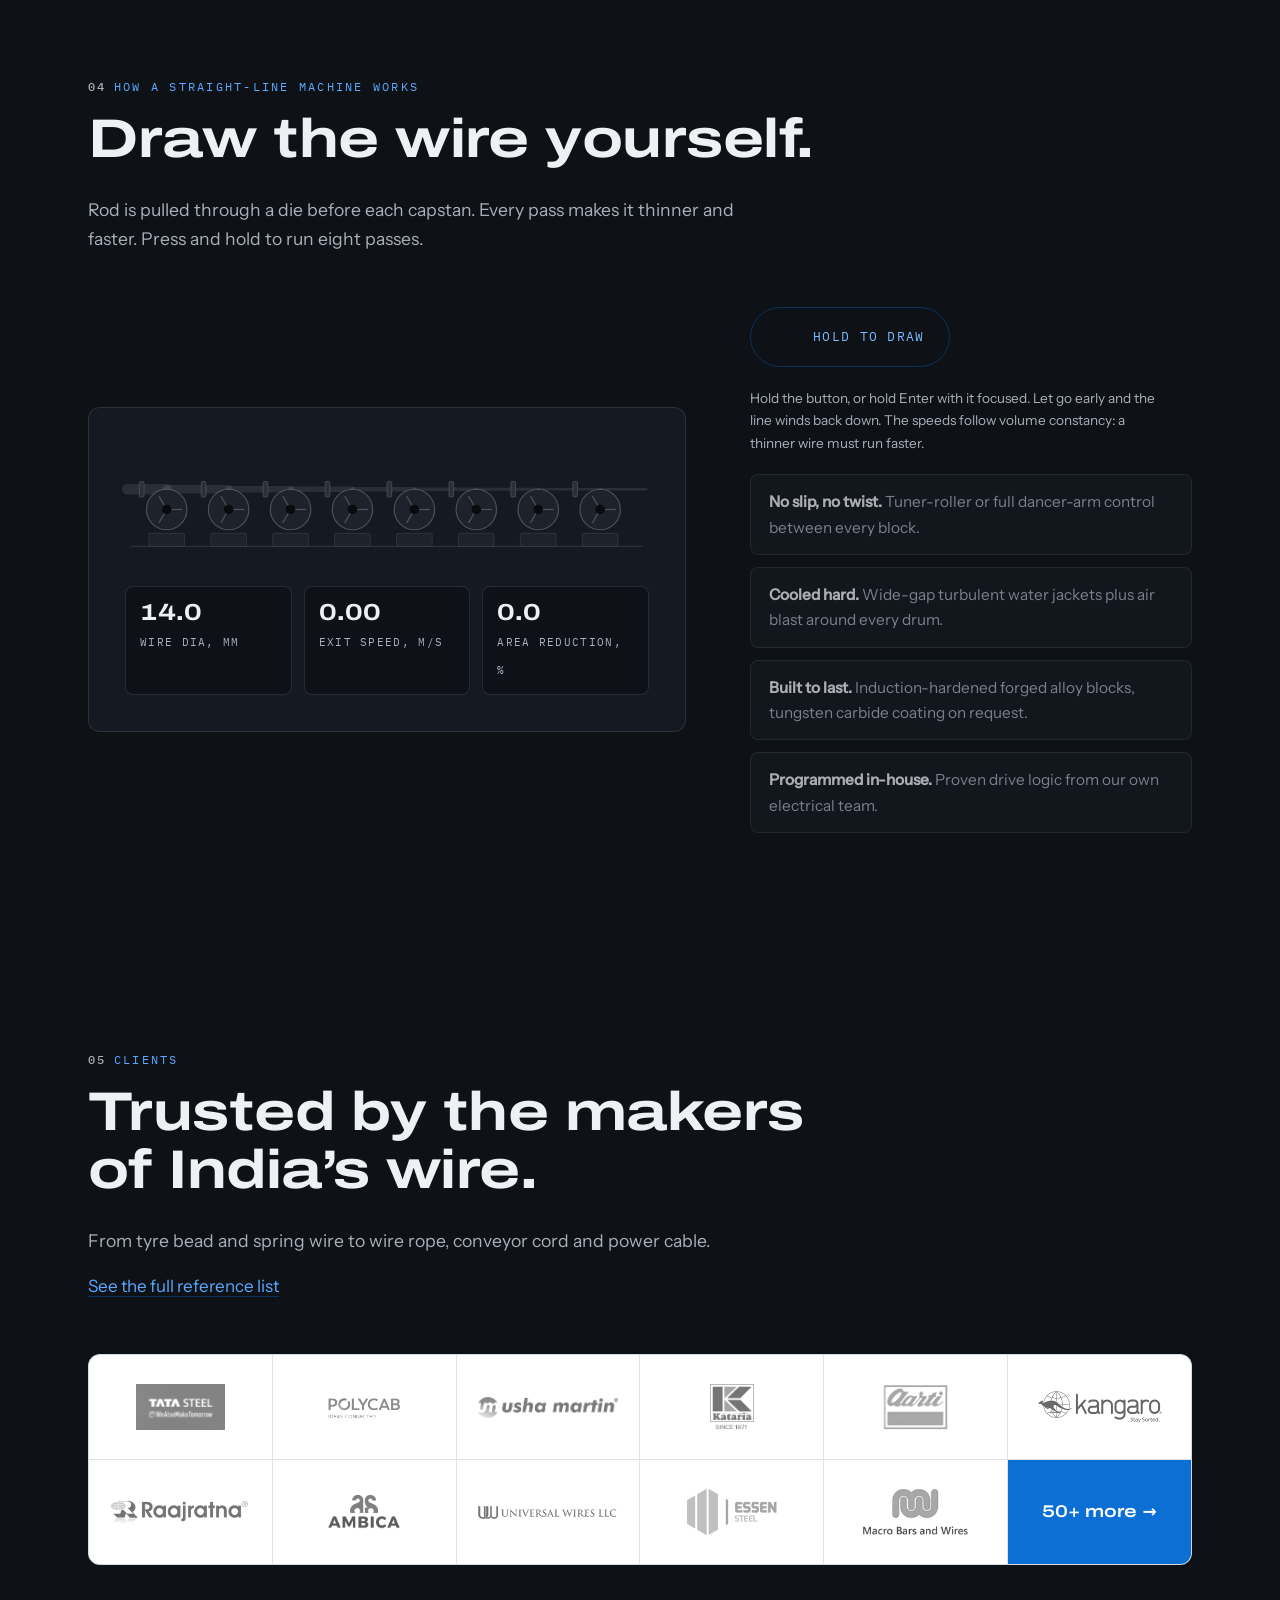
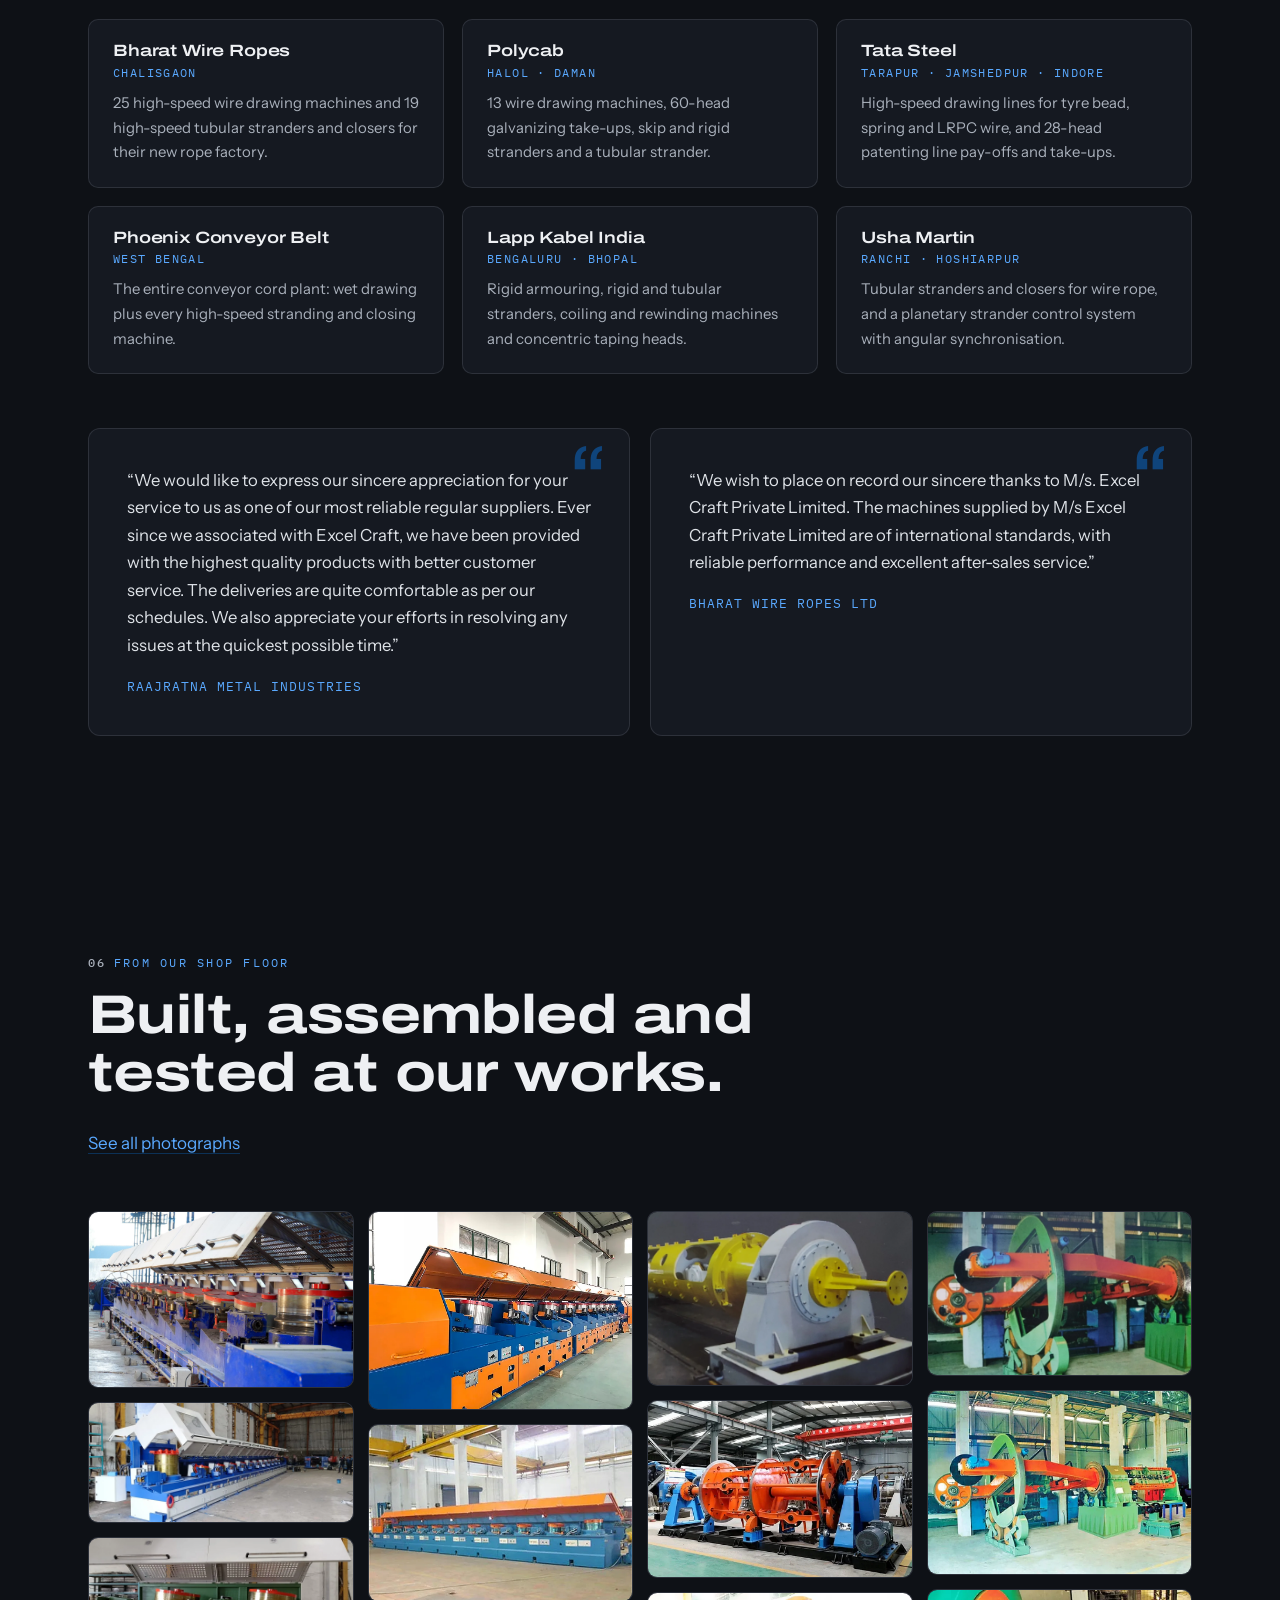
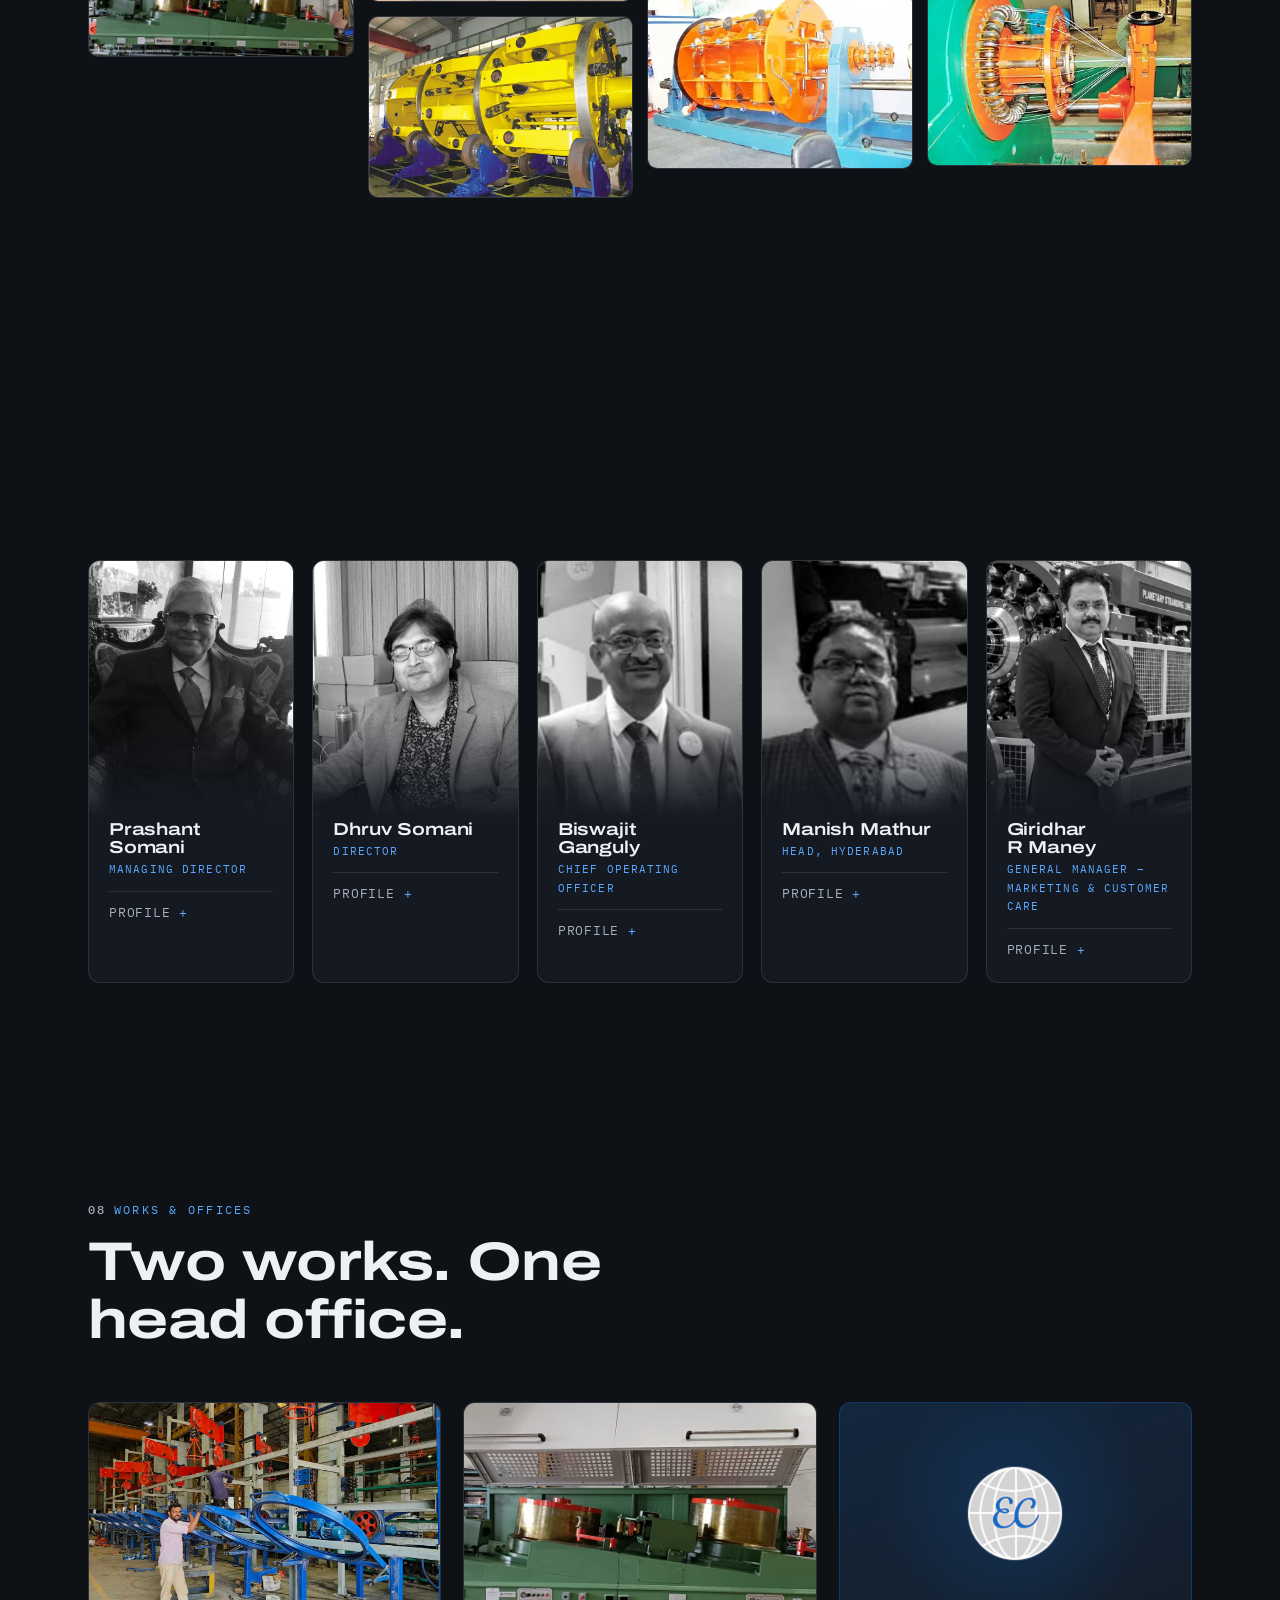
==== commit d95ccb00: "Add the things a production site needs: privacy, 404, sitemap, self-hosted fonts The site set no coo" ====
--- a/index.html
+++ b/index.html
@@ -12,11 +12,28 @@
 <meta property="og:description" content="Excel Craft (formerly Redaelli India) designs and builds wire drawing, stranding and cable machinery in Hyderabad and Bengaluru for Tata Steel, Polycab, Usha Martin and more. Since 1994.">
 <meta property="og:type" content="website">
 <meta property="og:image" content="https://punithh-bringway.github.io/excelcraft/assets/img/hero-1400.jpg">
-<link rel="icon" type="image/png" href="assets/img/mark.png">
-<link rel="preconnect" href="https://fonts.googleapis.com">
-<link rel="preconnect" href="https://fonts.gstatic.com" crossorigin>
-<link href="https://fonts.googleapis.com/css2?family=Archivo:wdth,wght@125,500;125,600;125,700&family=Instrument+Sans:wght@400;500&family=IBM+Plex+Mono:wght@400;500&display=swap" rel="stylesheet">
+<meta name="twitter:card" content="summary_large_image">
+<link rel="canonical" href="https://punithh-bringway.github.io/excelcraft/index.html">
+<link rel="icon" type="image/png" sizes="192x192" href="assets/img/mark.png">
+<link rel="icon" type="image/png" sizes="32x32" href="assets/img/favicon-32.png">
+<link rel="apple-touch-icon" href="assets/img/apple-touch-icon.png">
+<link rel="preload" as="font" type="font/woff2" href="assets/fonts/Archivo-700-w125-latin.woff2" crossorigin>
+<link rel="preload" as="font" type="font/woff2" href="assets/fonts/InstrumentSans-400-w100-latin.woff2" crossorigin>
+<link rel="stylesheet" href="assets/css/fonts.css">
 <link rel="stylesheet" href="assets/css/main.css">
+<script type="application/ld+json">
+{"@context":"https://schema.org","@type":"Organization","name":"Excel Craft Private Limited",
+"alternateName":"Excel Craft Pvt. Ltd.","url":"https://punithh-bringway.github.io/excelcraft/",
+"logo":"https://punithh-bringway.github.io/excelcraft/assets/img/logo.png",
+"description":"Manufacturer of wire drawing, stranding and cable making machinery. Formerly Redaelli (India) Pvt. Ltd., established 1994.",
+"foundingDate":"1994","email":"giridhar@excelcraft.co.in","telephone":"+91-97405-73555",
+"address":[
+ {"@type":"PostalAddress","name":"Works 1","streetAddress":"B-20, IDA Phase-1, Patancheru","addressLocality":"Medak District","addressRegion":"Telangana","postalCode":"502319","addressCountry":"IN"},
+ {"@type":"PostalAddress","name":"Works 2","streetAddress":"No. C-76, 2nd A Main Road, 2nd Stage, Peenya Industrial Area","addressLocality":"Bengaluru","addressRegion":"Karnataka","postalCode":"560058","addressCountry":"IN"},
+ {"@type":"PostalAddress","name":"Corporate office","streetAddress":"147, 14th Floor, Jolly Maker Chambers II, Nariman Point","addressLocality":"Mumbai","addressRegion":"Maharashtra","postalCode":"400021","addressCountry":"IN"}],
+"contactPoint":{"@type":"ContactPoint","contactType":"sales","email":"giridhar@excelcraft.co.in","telephone":"+91-97405-73555","areaServed":"Worldwide","availableLanguage":["English"]},
+"knowsAbout":["Wire drawing machines","Stranding and closing machines","Cable machinery","LRPC lines","Wire rope machinery"]}
+</script>
 <script>document.documentElement.classList.add('js');window.addEventListener('load',function(){document.body.classList.add('ready')});</script>
 </head>
 <body>
@@ -584,12 +601,16 @@
       </nav>
     </div>
     <div class="foot-bottom">
-      <p>&copy; <span id="year">2026</span> Excel Craft Private Limited</p>
+      <p>&copy; <span id="year">2026</span> Excel Craft Private Limited &nbsp;&middot;&nbsp; <a class="text-link" href="privacy.html">Privacy</a></p>
       <p>Patancheru, Hyderabad &middot; Peenya, Bengaluru &middot; Nariman Point, Mumbai</p>
     </div>
   </div>
 </footer>
 
+<div class="notice" id="notice" hidden>
+  <p>This website uses <strong>no cookies</strong> and no tracking. Fonts, images and documents are served from this site only. <a class="text-link" href="privacy.html">Privacy notice</a></p>
+  <button class="btn btn-solid" id="notice-ok" type="button">Got it</button>
+</div>
 <script src="assets/js/main.js" defer></script>
 </body>
 </html>
--- a/assets/css/fonts.css
+++ b/assets/css/fonts.css
@@ -0,0 +1,123 @@
+/* Self-hosted fonts: no third-party requests, so the site sets no cookies at all. */
+@font-face{
+  font-family: 'Archivo';
+  font-style: normal;
+  font-weight: 500;
+  font-stretch: 125%;
+  font-display: swap;
+  src: url(../fonts/Archivo-500-w125-latin-ext.woff2) format('woff2');
+  unicode-range: U+0100-02BA, U+02BD-02C5, U+02C7-02CC, U+02CE-02D7, U+02DD-02FF, U+0304, U+0308, U+0329, U+1D00-1DBF, U+1E00-1E9F, U+1EF2-1EFF, U+2020, U+20A0-20AB, U+20AD-20C0, U+2113, U+2C60-2C7F, U+A720-A7FF;
+}
+@font-face{
+  font-family: 'Archivo';
+  font-style: normal;
+  font-weight: 500;
+  font-stretch: 125%;
+  font-display: swap;
+  src: url(../fonts/Archivo-500-w125-latin.woff2) format('woff2');
+  unicode-range: U+0000-00FF, U+0131, U+0152-0153, U+02BB-02BC, U+02C6, U+02DA, U+02DC, U+0304, U+0308, U+0329, U+2000-206F, U+20AC, U+2122, U+2191, U+2193, U+2212, U+2215, U+FEFF, U+FFFD;
+}
+@font-face{
+  font-family: 'Archivo';
+  font-style: normal;
+  font-weight: 600;
+  font-stretch: 125%;
+  font-display: swap;
+  src: url(../fonts/Archivo-600-w125-latin-ext.woff2) format('woff2');
+  unicode-range: U+0100-02BA, U+02BD-02C5, U+02C7-02CC, U+02CE-02D7, U+02DD-02FF, U+0304, U+0308, U+0329, U+1D00-1DBF, U+1E00-1E9F, U+1EF2-1EFF, U+2020, U+20A0-20AB, U+20AD-20C0, U+2113, U+2C60-2C7F, U+A720-A7FF;
+}
+@font-face{
+  font-family: 'Archivo';
+  font-style: normal;
+  font-weight: 600;
+  font-stretch: 125%;
+  font-display: swap;
+  src: url(../fonts/Archivo-600-w125-latin.woff2) format('woff2');
+  unicode-range: U+0000-00FF, U+0131, U+0152-0153, U+02BB-02BC, U+02C6, U+02DA, U+02DC, U+0304, U+0308, U+0329, U+2000-206F, U+20AC, U+2122, U+2191, U+2193, U+2212, U+2215, U+FEFF, U+FFFD;
+}
+@font-face{
+  font-family: 'Archivo';
+  font-style: normal;
+  font-weight: 700;
+  font-stretch: 125%;
+  font-display: swap;
+  src: url(../fonts/Archivo-700-w125-latin-ext.woff2) format('woff2');
+  unicode-range: U+0100-02BA, U+02BD-02C5, U+02C7-02CC, U+02CE-02D7, U+02DD-02FF, U+0304, U+0308, U+0329, U+1D00-1DBF, U+1E00-1E9F, U+1EF2-1EFF, U+2020, U+20A0-20AB, U+20AD-20C0, U+2113, U+2C60-2C7F, U+A720-A7FF;
+}
+@font-face{
+  font-family: 'Archivo';
+  font-style: normal;
+  font-weight: 700;
+  font-stretch: 125%;
+  font-display: swap;
+  src: url(../fonts/Archivo-700-w125-latin.woff2) format('woff2');
+  unicode-range: U+0000-00FF, U+0131, U+0152-0153, U+02BB-02BC, U+02C6, U+02DA, U+02DC, U+0304, U+0308, U+0329, U+2000-206F, U+20AC, U+2122, U+2191, U+2193, U+2212, U+2215, U+FEFF, U+FFFD;
+}
+@font-face{
+  font-family: 'IBM Plex Mono';
+  font-style: normal;
+  font-weight: 400;
+  font-display: swap;
+  src: url(../fonts/IBMPlexMono-400-latin-ext.woff2) format('woff2');
+  unicode-range: U+0100-02BA, U+02BD-02C5, U+02C7-02CC, U+02CE-02D7, U+02DD-02FF, U+0304, U+0308, U+0329, U+1D00-1DBF, U+1E00-1E9F, U+1EF2-1EFF, U+2020, U+20A0-20AB, U+20AD-20C0, U+2113, U+2C60-2C7F, U+A720-A7FF;
+}
+@font-face{
+  font-family: 'IBM Plex Mono';
+  font-style: normal;
+  font-weight: 400;
+  font-display: swap;
+  src: url(../fonts/IBMPlexMono-400-latin.woff2) format('woff2');
+  unicode-range: U+0000-00FF, U+0131, U+0152-0153, U+02BB-02BC, U+02C6, U+02DA, U+02DC, U+0304, U+0308, U+0329, U+2000-206F, U+20AC, U+2122, U+2191, U+2193, U+2212, U+2215, U+FEFF, U+FFFD;
+}
+@font-face{
+  font-family: 'IBM Plex Mono';
+  font-style: normal;
+  font-weight: 500;
+  font-display: swap;
+  src: url(../fonts/IBMPlexMono-500-latin-ext.woff2) format('woff2');
+  unicode-range: U+0100-02BA, U+02BD-02C5, U+02C7-02CC, U+02CE-02D7, U+02DD-02FF, U+0304, U+0308, U+0329, U+1D00-1DBF, U+1E00-1E9F, U+1EF2-1EFF, U+2020, U+20A0-20AB, U+20AD-20C0, U+2113, U+2C60-2C7F, U+A720-A7FF;
+}
+@font-face{
+  font-family: 'IBM Plex Mono';
+  font-style: normal;
+  font-weight: 500;
+  font-display: swap;
+  src: url(../fonts/IBMPlexMono-500-latin.woff2) format('woff2');
+  unicode-range: U+0000-00FF, U+0131, U+0152-0153, U+02BB-02BC, U+02C6, U+02DA, U+02DC, U+0304, U+0308, U+0329, U+2000-206F, U+20AC, U+2122, U+2191, U+2193, U+2212, U+2215, U+FEFF, U+FFFD;
+}
+@font-face{
+  font-family: 'Instrument Sans';
+  font-style: normal;
+  font-weight: 400;
+  font-stretch: 100%;
+  font-display: swap;
+  src: url(../fonts/InstrumentSans-400-w100-latin-ext.woff2) format('woff2');
+  unicode-range: U+0100-02BA, U+02BD-02C5, U+02C7-02CC, U+02CE-02D7, U+02DD-02FF, U+0304, U+0308, U+0329, U+1D00-1DBF, U+1E00-1E9F, U+1EF2-1EFF, U+2020, U+20A0-20AB, U+20AD-20C0, U+2113, U+2C60-2C7F, U+A720-A7FF;
+}
+@font-face{
+  font-family: 'Instrument Sans';
+  font-style: normal;
+  font-weight: 400;
+  font-stretch: 100%;
+  font-display: swap;
+  src: url(../fonts/InstrumentSans-400-w100-latin.woff2) format('woff2');
+  unicode-range: U+0000-00FF, U+0131, U+0152-0153, U+02BB-02BC, U+02C6, U+02DA, U+02DC, U+0304, U+0308, U+0329, U+2000-206F, U+20AC, U+2122, U+2191, U+2193, U+2212, U+2215, U+FEFF, U+FFFD;
+}
+@font-face{
+  font-family: 'Instrument Sans';
+  font-style: normal;
+  font-weight: 500;
+  font-stretch: 100%;
+  font-display: swap;
+  src: url(../fonts/InstrumentSans-500-w100-latin-ext.woff2) format('woff2');
+  unicode-range: U+0100-02BA, U+02BD-02C5, U+02C7-02CC, U+02CE-02D7, U+02DD-02FF, U+0304, U+0308, U+0329, U+1D00-1DBF, U+1E00-1E9F, U+1EF2-1EFF, U+2020, U+20A0-20AB, U+20AD-20C0, U+2113, U+2C60-2C7F, U+A720-A7FF;
+}
+@font-face{
+  font-family: 'Instrument Sans';
+  font-style: normal;
+  font-weight: 500;
+  font-stretch: 100%;
+  font-display: swap;
+  src: url(../fonts/InstrumentSans-500-w100-latin.woff2) format('woff2');
+  unicode-range: U+0000-00FF, U+0131, U+0152-0153, U+02BB-02BC, U+02C6, U+02DA, U+02DC, U+0304, U+0308, U+0329, U+2000-206F, U+20AC, U+2122, U+2191, U+2193, U+2212, U+2215, U+FEFF, U+FFFD;
+}
--- a/assets/css/main.css
+++ b/assets/css/main.css
@@ -552,3 +552,18 @@
   .static-hero{display:block;position:static;background:none;text-shadow:none;color:#000}
   body{background:#fff;color:#000}
 }
+
+/* ---- privacy notice bar (the site sets no cookies; this just says so once) ---- */
+.notice{
+  position:fixed;left:0;right:0;bottom:0;z-index:150;
+  display:flex;align-items:center;justify-content:center;gap:clamp(14px,3vw,30px);flex-wrap:wrap;
+  padding:16px clamp(18px,4vw,40px);
+  background:rgba(10,11,15,.96);backdrop-filter:blur(12px);
+  border-top:1px solid var(--line);
+  transform:translateY(100%);transition:transform .5s var(--ease-out);
+}
+.notice.up{transform:none}
+.notice p{margin:0;font-size:.92rem;color:var(--text-secondary);max-width:70ch}
+.notice strong{color:var(--text-primary)}
+.notice .btn{padding:10px 24px;font-size:.88rem;flex:0 0 auto}
+@media (max-width:600px){.notice{justify-content:flex-start}.notice p{font-size:.86rem}}
